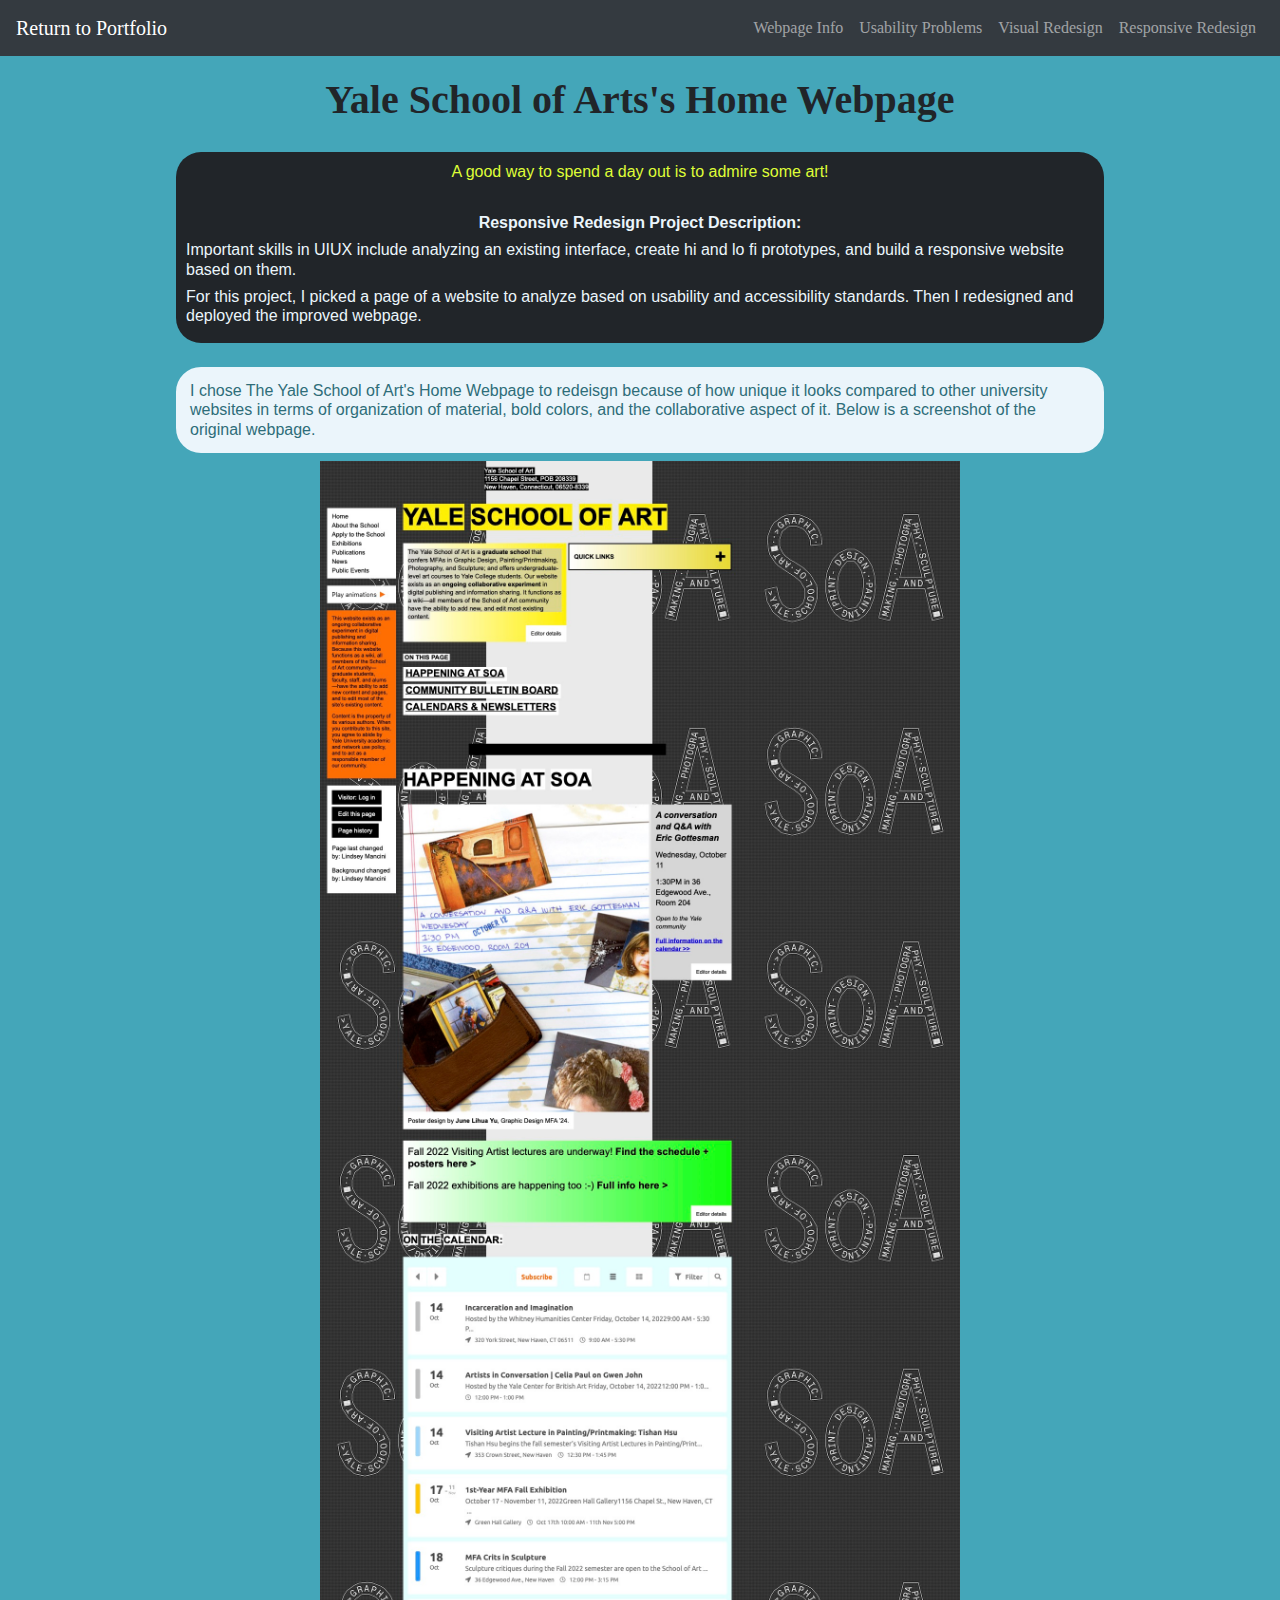
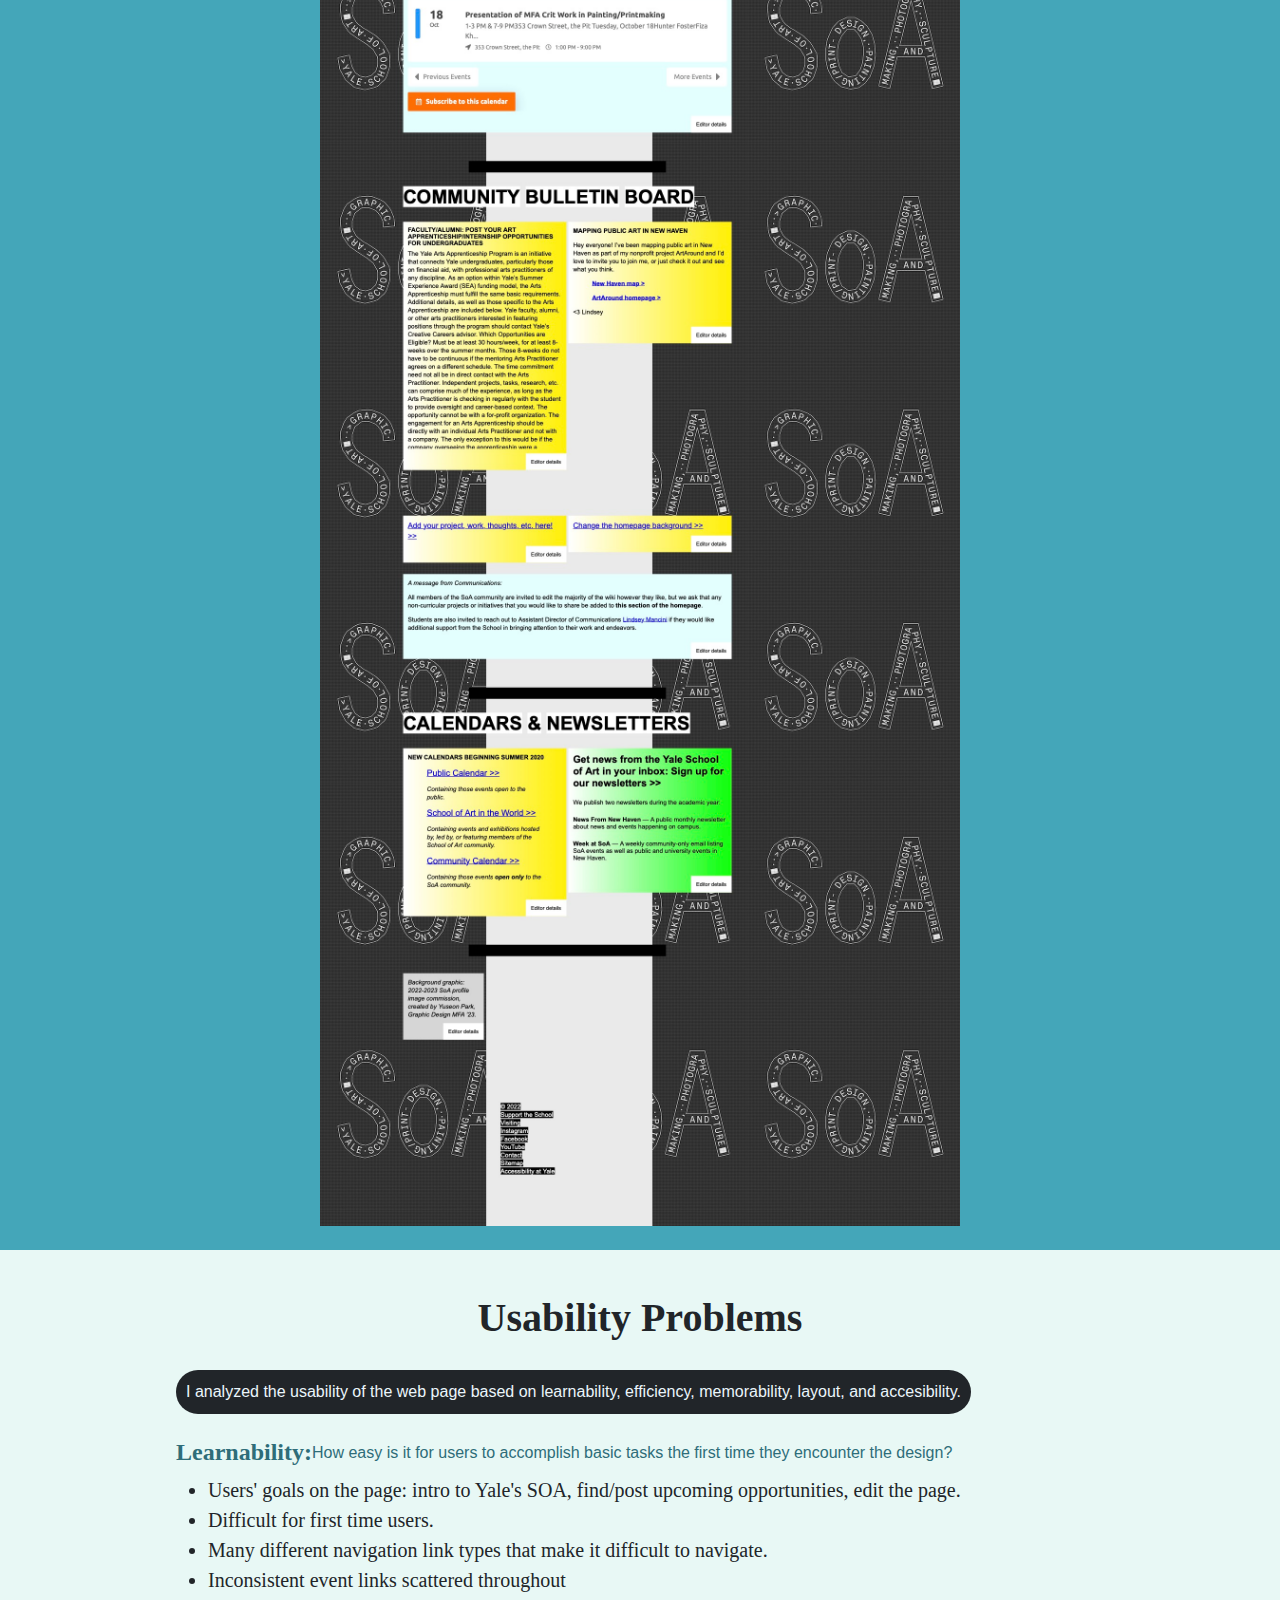
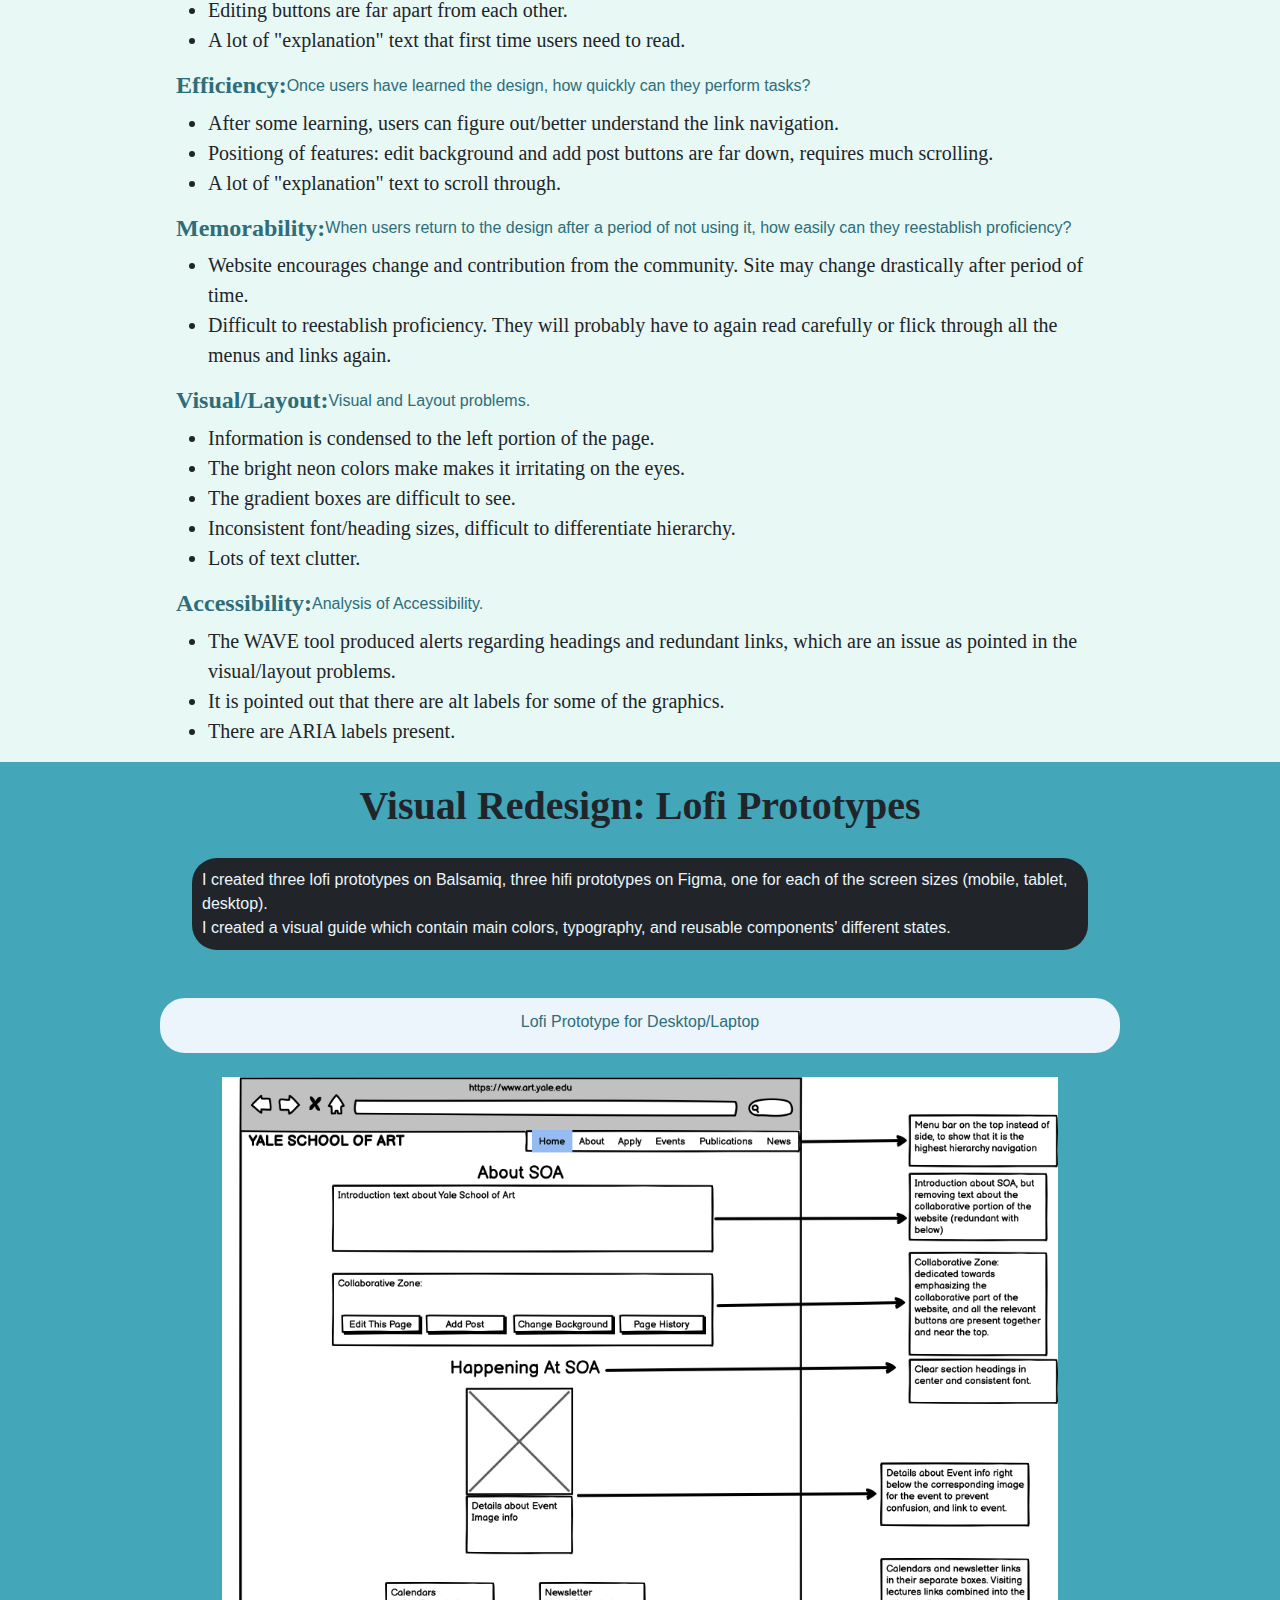
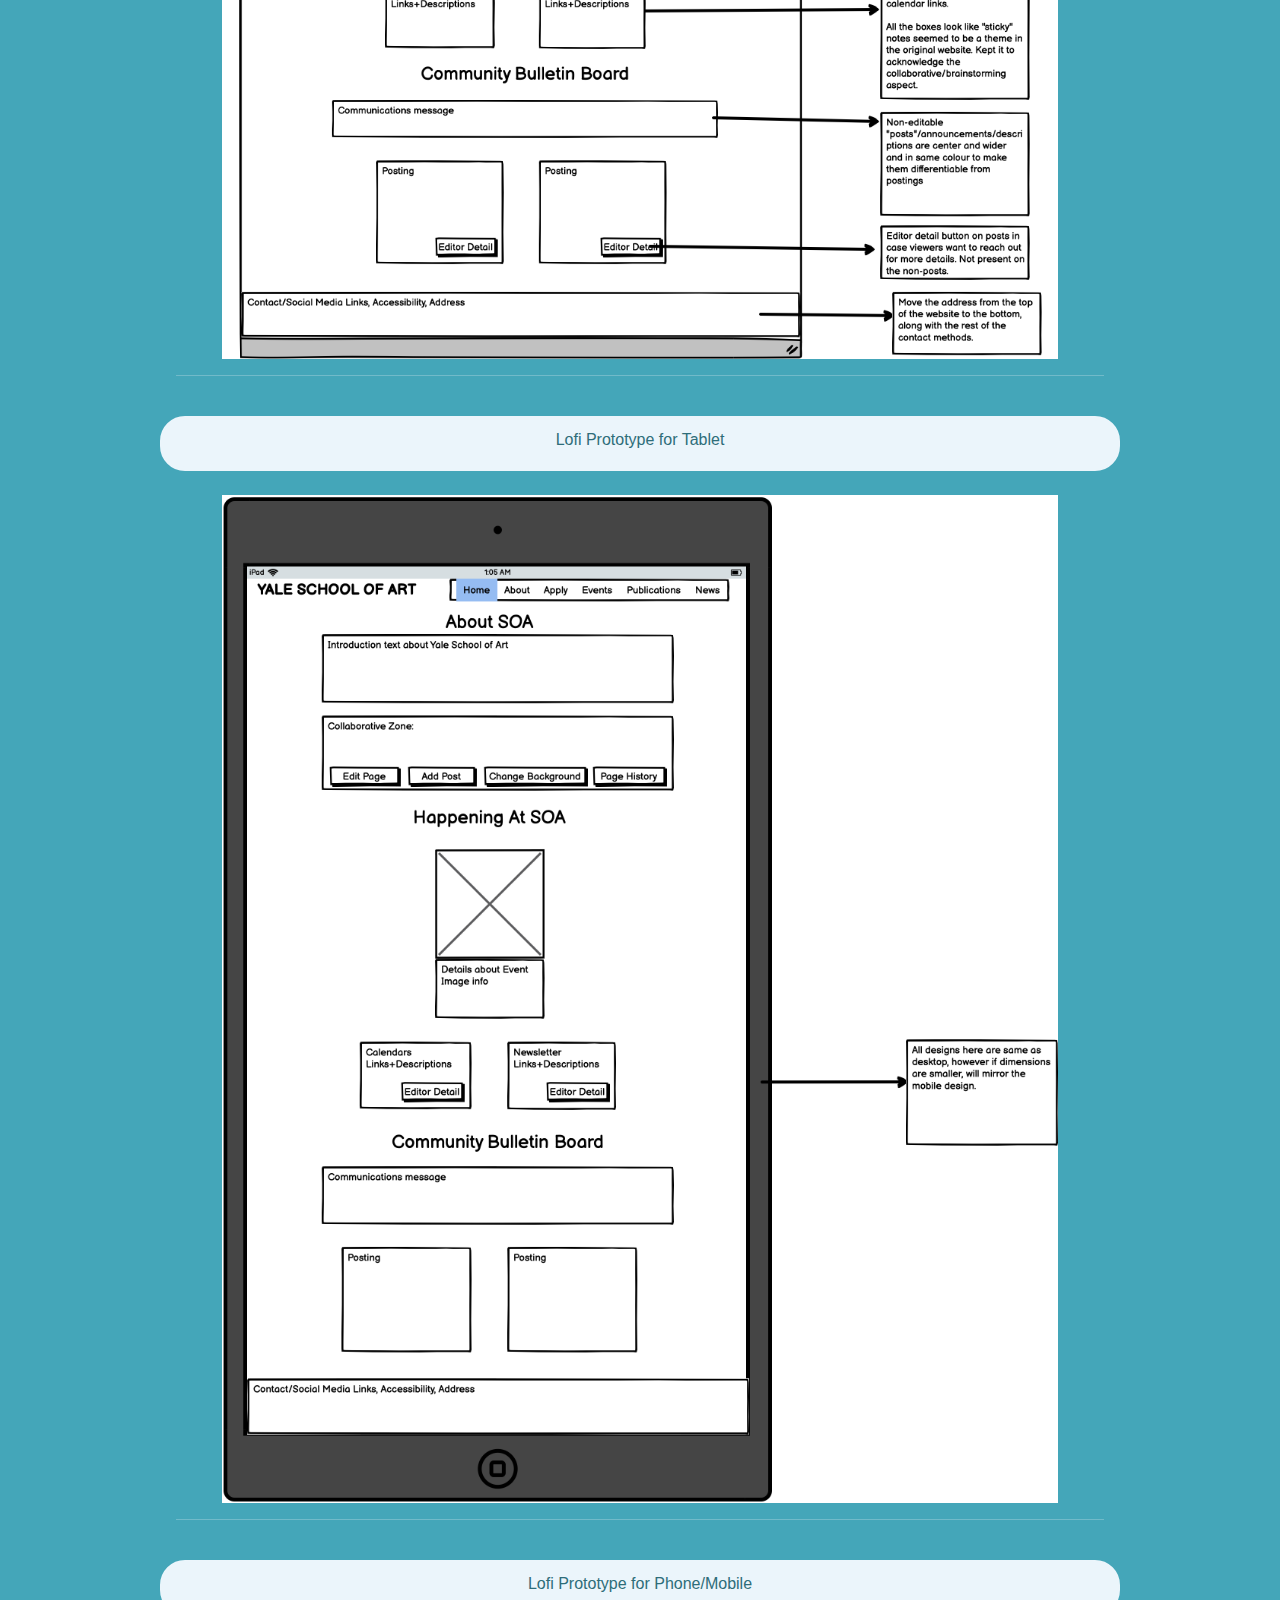
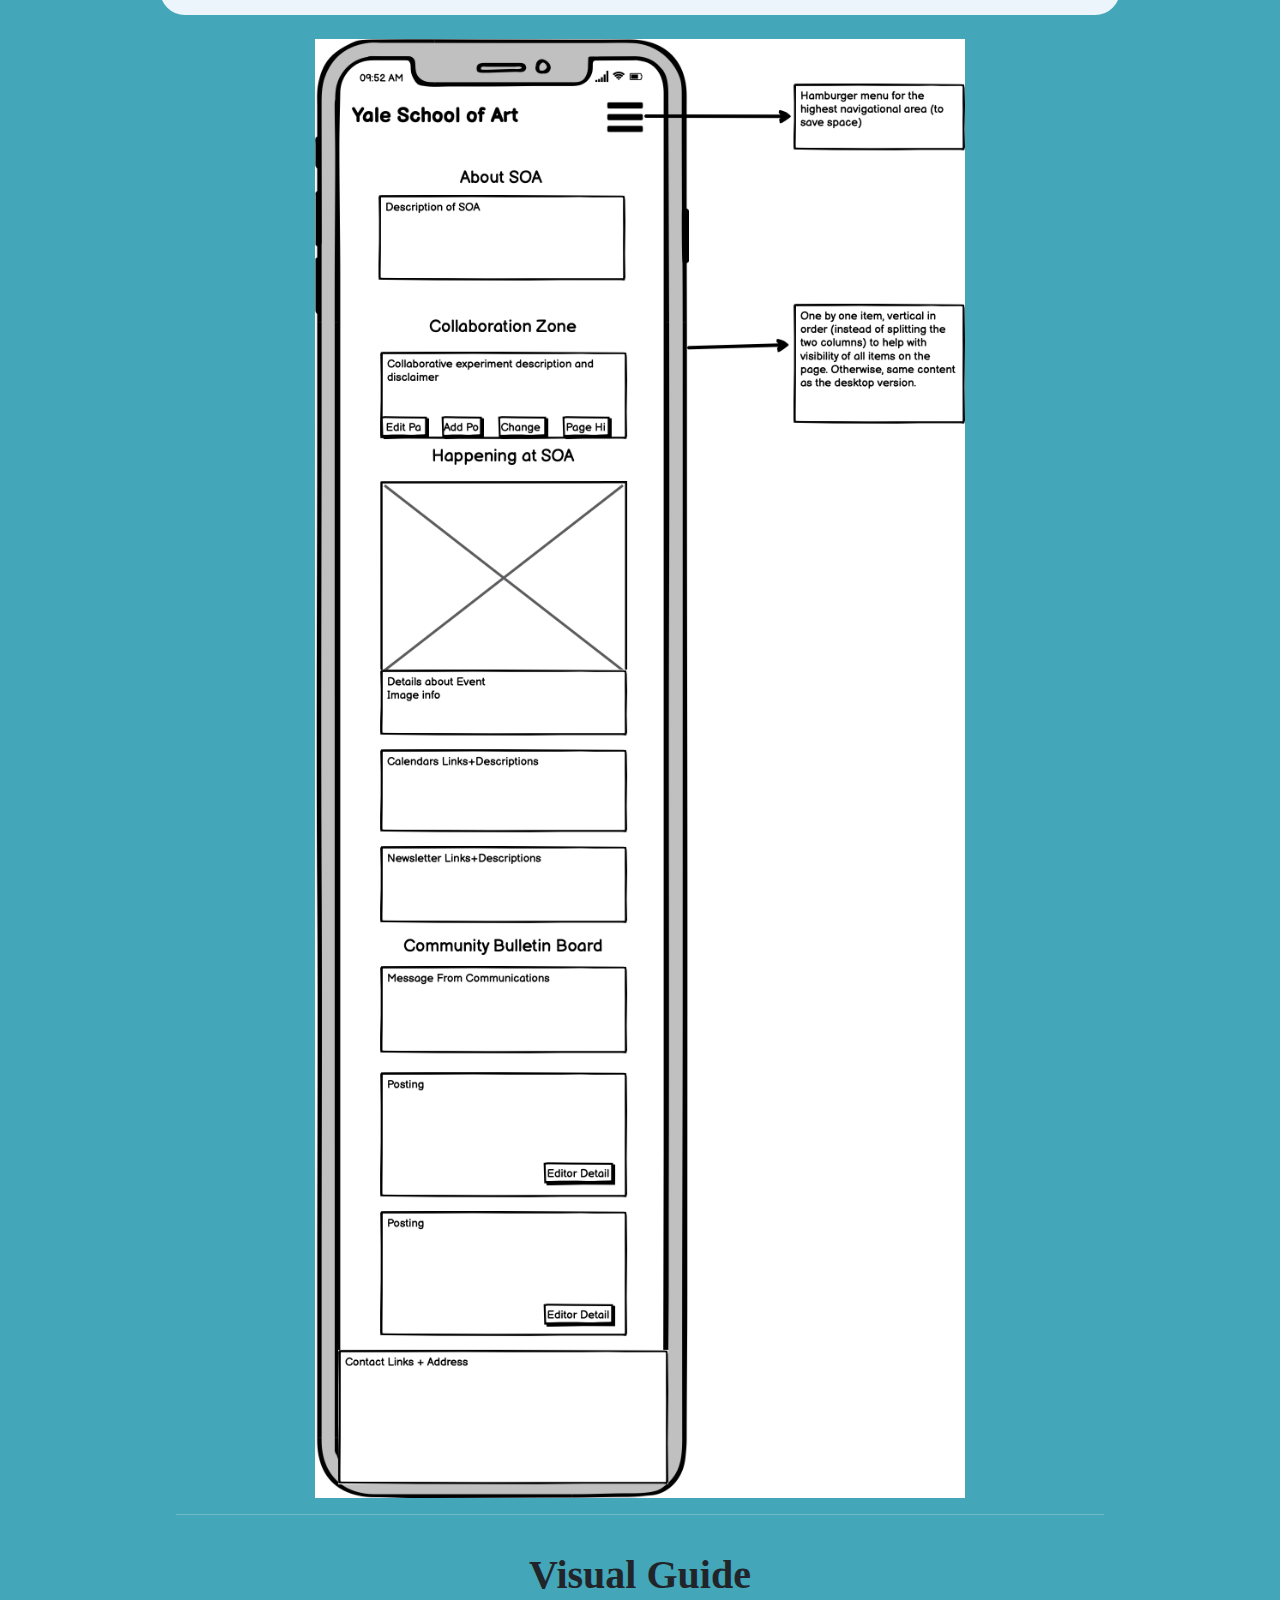
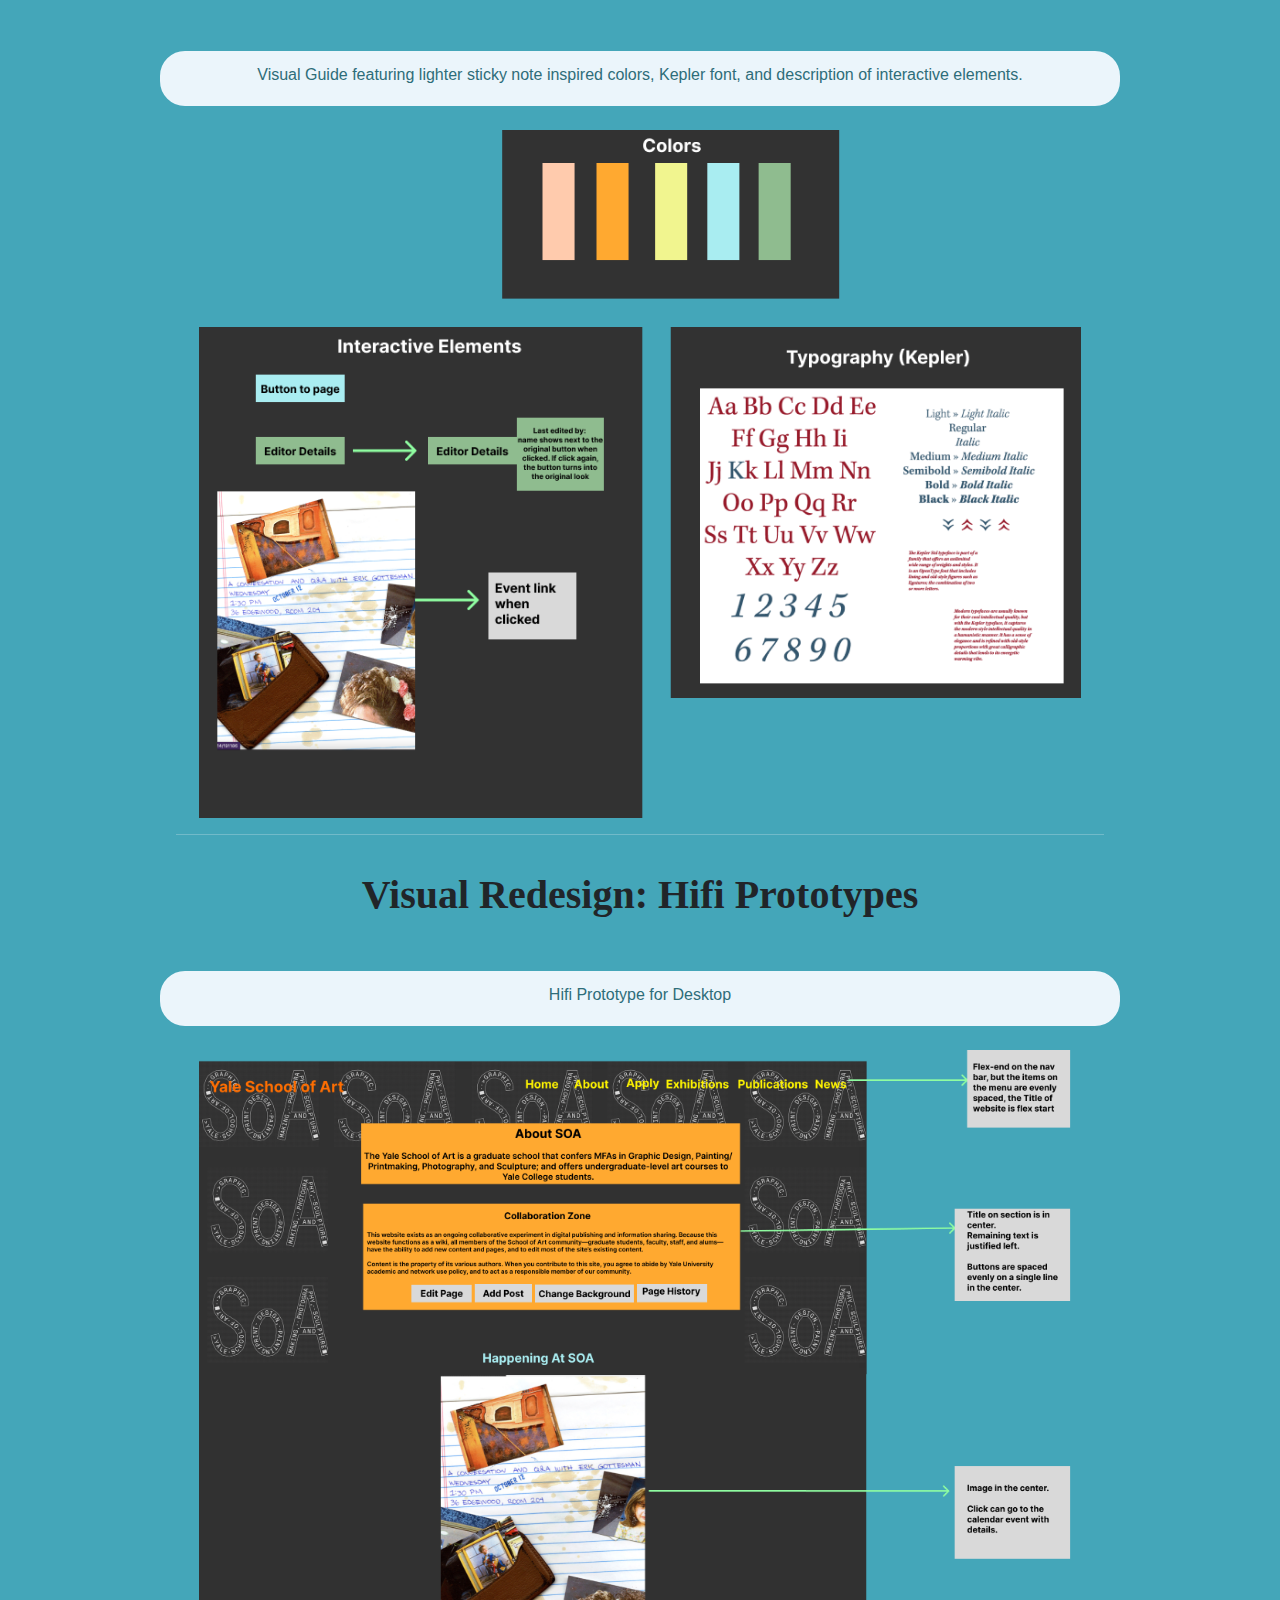
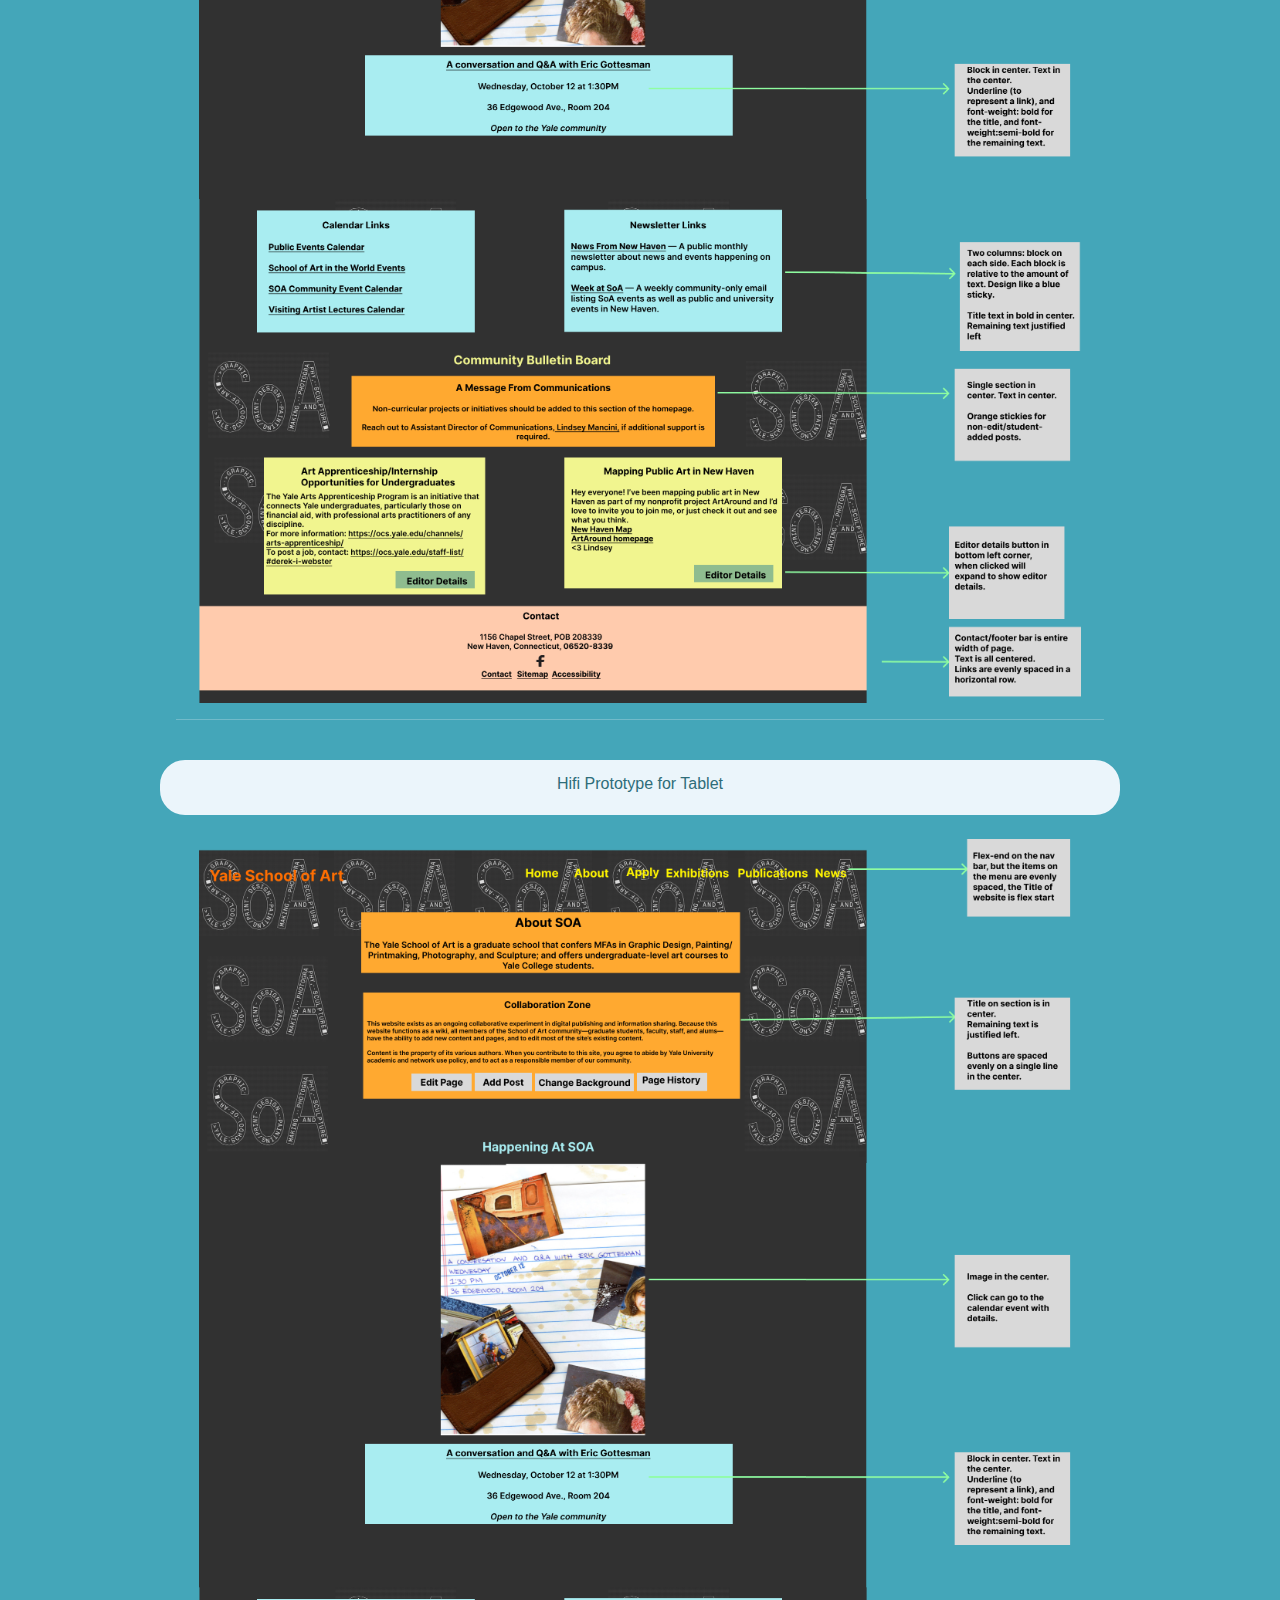
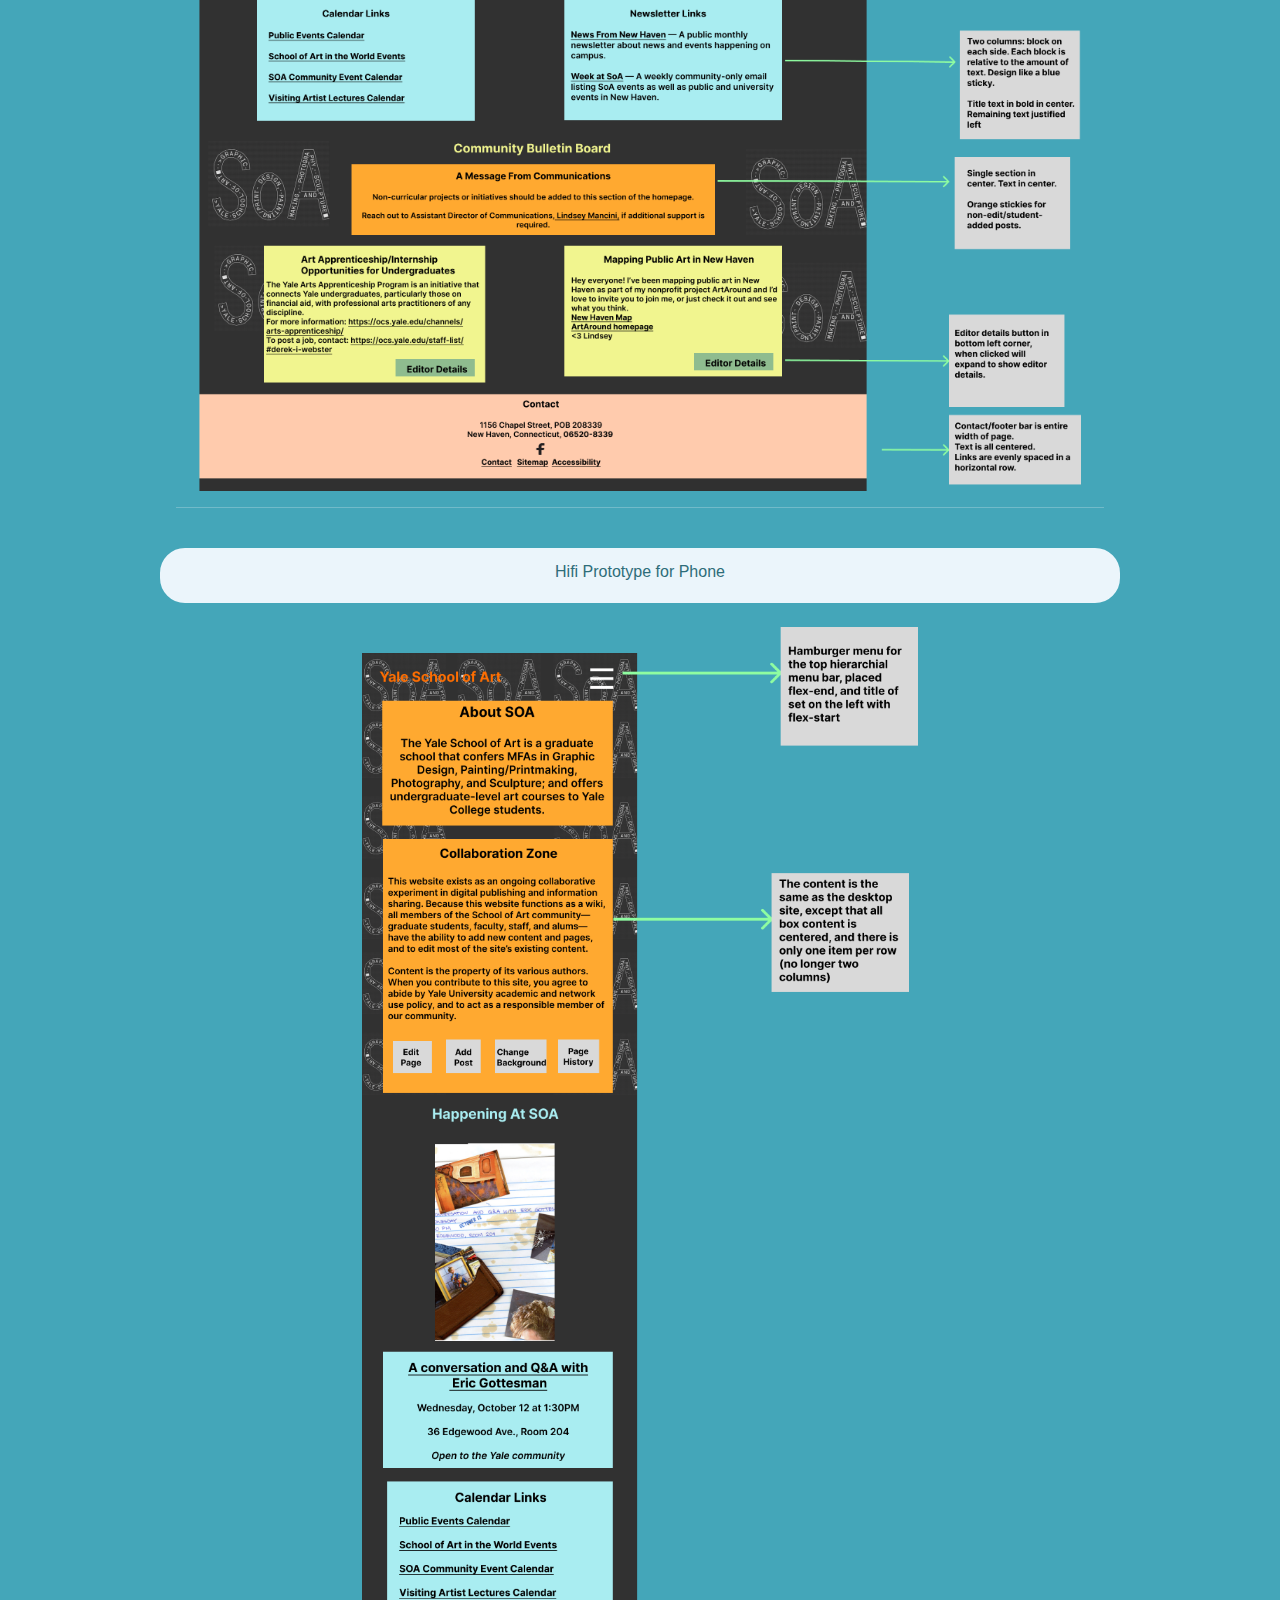
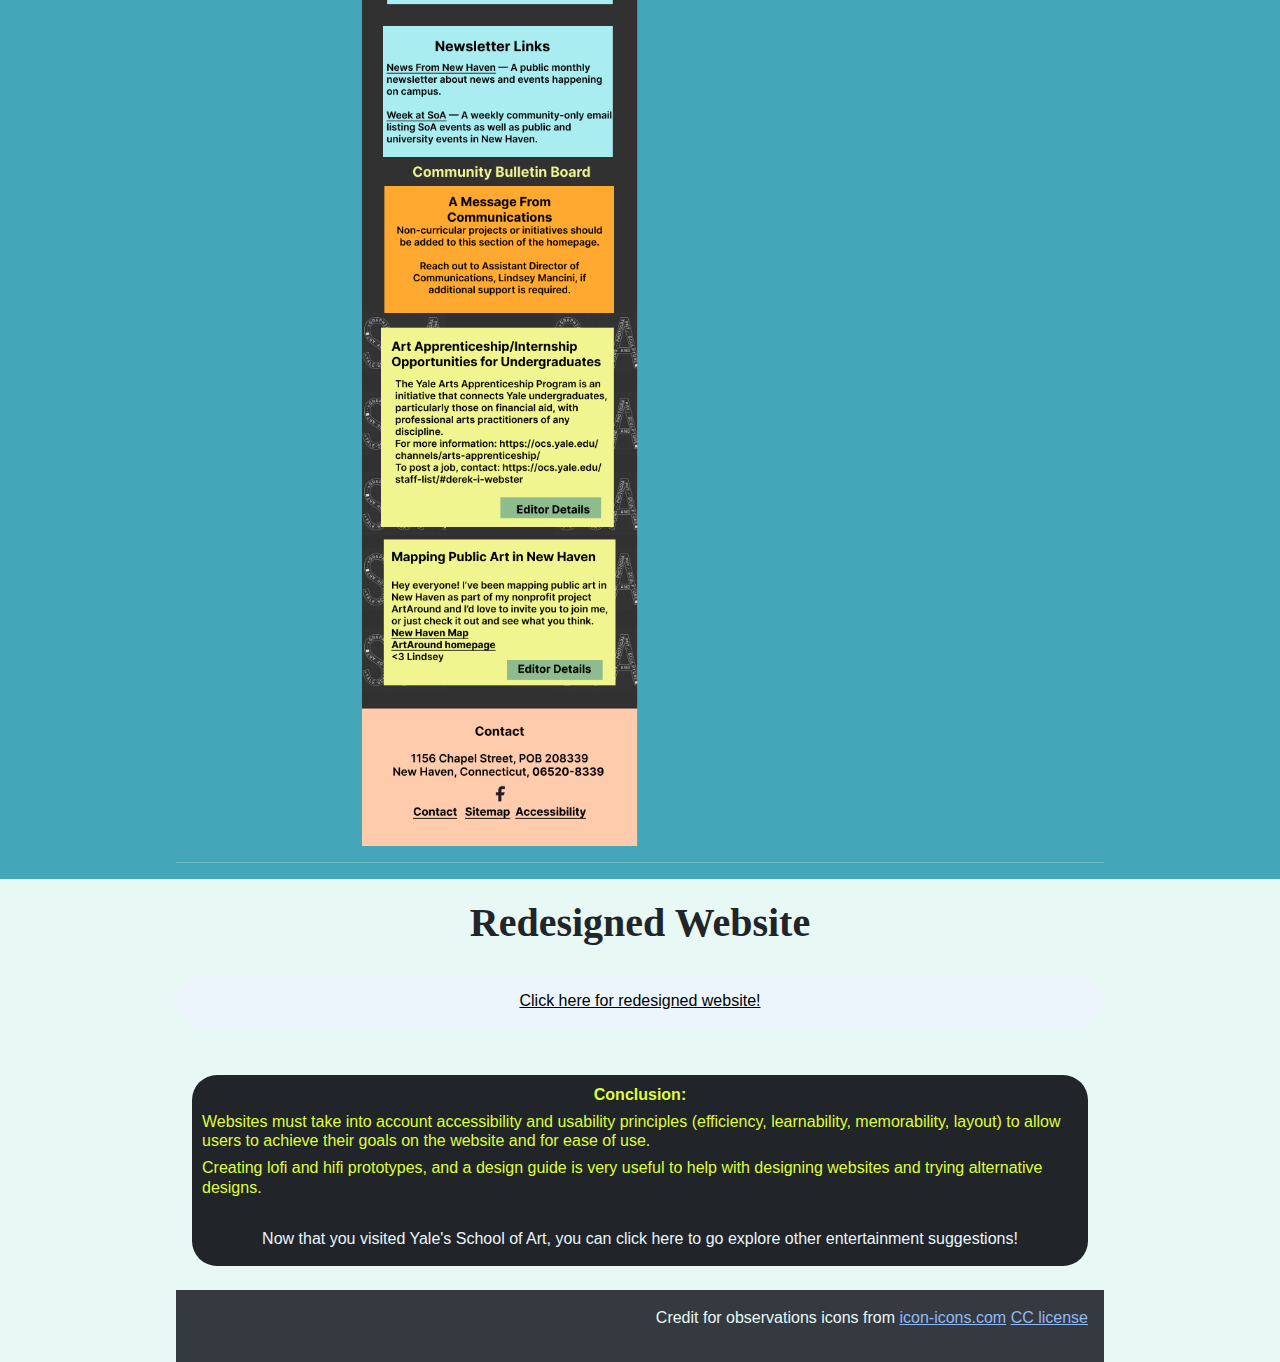
==== index.html @ bef4d62e "Add files via upload" ====
<!DOCTYPE html>
<!-- saved from url=(0034)https://sleepcoacher.cs.brown.edu/, code adapted from Jeff's bootstrap tutorial-->
<html lang="en"><head><meta http-equiv="Content-Type" content="text/html; charset=UTF-8">

<meta name="viewport" content="width=device-width, initial-scale=1">
<link rel="stylesheet" href="./redesign_files/bootstrap.min.css">
<link rel="stylesheet" href="./redesign_files/style.css">
<title>Responsive Redesign</title>
</head>
<body>

<nav class="navbar navbar-expand-sm navbar-dark bg-dark">
	<div class="container-fluid">
		<a class="navbar-brand" href="#">Return to Portfolio</a>
		<div class="collapse navbar-collapse">
			<ul class="navbar-nav ml-auto">
				<li class="nav-item"><a class="nav-link" href="#webpage_info">Webpage Info</a></li>
				<li class="nav-item"><a class="nav-link" href="#usability_problems">Usability Problems</a></li>
				<li class="nav-item"><a class="nav-link" href="#visual_redesign">Visual Redesign</a></li>
				<li class="nav-item"><a class="nav-link" href="#responsive_redesign">Responsive Redesign</a></li>
			</ul>
		</div>
	</div>
</nav>

<div id="webpage_info" class="d-flex flex-column justify-content-center align-items-center">
	<h1 class="text main_title">Yale School of Arts's Home Webpage</h1>
	<div class="container-fluid">
		<div class="container">
			<div class="d-flex lead article-entry">
				<div class="rcorners_project_desc">
				<h5 style="color:#dffd37;text-align:center;"> A good way to spend a day out is to admire some art!</h5>
				<br style="line-height: 10px;">
				<h5 style="color:#EBF5FB;text-align:center;"><strong>Responsive Redesign Project Description:</strong> </h5>
				<h5 style="color:#EBF5FB;"> Important skills in UIUX include analyzing an existing interface, create hi and lo fi prototypes, and build a responsive website based on them.  </h5>
				<h5 style="color:#EBF5FB;"> For this project, I picked a page of a website to analyze based on usability and accessibility standards. Then I redesigned and deployed the improved webpage.</h5>
			</div>
		</div>
	</div>
	<br>
		<div class="container">
			<div class="d-flex lead article-entry">
				<h5 class="rcorners_image_desc">
					I chose The Yale School of Art's Home Webpage to redeisgn because of how unique it looks compared to other
					university websites in terms of organization of material, bold colors, and the collaborative 
					aspect of it. Below is a screenshot of the original webpage. </h5>
			</div>
		</div>
	</div>	
	<img alt="Screenshot of the Yale School of Arts's Home Webpage" src="./redesign_files/yaleSOAscreenshot.jpg" style="width: 50%; height: 50%;">
</div>
<br/>


<div id="usability_problems" class="container-fluid bg-section">
	<br/>
	<div class="d-flex flex-column justify-content-center align-items-center">
		<h1 class="text main_title">Usability Problems</h1>
	</div>
	<div class="container">
		<div class="d-flex lead article-entry">
			<div class="rcorners_project_desc">
				I analyzed the usability of the web page based on learnability, efficiency, memorability, layout, and accesibility. 
			</div>
		</div>
</div>	
<br>
	<div class="container">
		<div class="d-flex lead article-entry">
			<!--Icon from https://icon-icons.com/icon/vision-view-eye/153887 with CC license, attributed in footer of website-->
			<h4 class="section_title"> Learnability: </h4>
			<br/>
			<h5> How easy is it for users to accomplish basic tasks the first time they encounter the design?</h5>
		</div>
		<div class="d-flex lead article-entry">
			<ul type = "-">
				<li>Users' goals on the page: intro to 
					Yale's SOA, find/post upcoming opportunities, edit the page.
				</li>
				<li>Difficult for first time users.</li>
				<li>Many different navigation link types that make it difficult to navigate.
				</li>
				<li>Inconsistent event links scattered throughout</li>
				<li>Editing buttons are far apart from each other.
				</li>
				<li> A lot of "explanation" text that first time users need to read.</li>
			</ul>	
		</div>

		<div class="d-flex lead article-entry">
			<!--Icon from https://icon-icons.com/icon/vision-view-eye/153887 with CC license, attributed in footer of website-->
			<h4 class="section_title"> Efficiency: </h4>
			<br/>
			<h5> Once users have learned the design, how quickly can they perform tasks?</h5>
		</div>
		<div class="d-flex lead article-entry">
			<ul type = "-">
				<li> After some learning, users can figure out/better understand the link navigation.</li>
				<li> Positiong of features: edit background and add post buttons 
					are far down, requires much scrolling. 
				</li>
				<li> A lot of "explanation" text to scroll through. </li>
			</ul>	
		</div>

		<div class="d-flex lead article-entry">
			<!--Icon from https://icon-icons.com/icon/vision-view-eye/153887 with CC license, attributed in footer of website-->
			<h4 class="section_title"> Memorability: </h4>
			<br/>
			<h5> When users return to the design after a period of not using it, how easily can they reestablish proficiency?</h5>
		</div>
		<div class="d-flex lead article-entry">
			<ul type = "-">
				<li> Website encourages change and contribution from the community. 
					Site may change drastically after period of time. 
				</li>
				<li> Difficult to reestablish proficiency. 
					They will probably have to again read carefully or flick through all the menus and links again. 
				</li>
			</ul>	
		</div>

		<div class="d-flex lead article-entry">
			<!--Icon from https://icon-icons.com/icon/vision-view-eye/153887 with CC license, attributed in footer of website-->
			<h4 class="section_title"> Visual/Layout: </h4>
			<br/>
			<h5> Visual and Layout problems.</h5>
		</div>
		<div class="d-flex lead article-entry">
			<ul type = "-">
				<li> Information is condensed to the left portion of the page.</li>
				<li> The bright neon colors make makes it irritating on the eyes. </li>
				<li> The gradient boxes are difficult to see. </li>
				<li> Inconsistent font/heading sizes, difficult to differentiate hierarchy.</li>
				<li> Lots of text clutter.</li>
			</ul>	
		</div>

		<div class="d-flex lead article-entry">
			<!--Icon from https://icon-icons.com/icon/vision-view-eye/153887 with CC license, attributed in footer of website-->
			<h4 class="section_title"> Accessibility: </h4>
			<br/>
			<h5> Analysis of Accessibility.</h5>
		</div>
		<div class="d-flex lead article-entry">
			<ul type = "-">
				<li> The WAVE tool produced alerts regarding headings and redundant links, which are an issue as pointed in the visual/layout 
					problems. 
				</li>
				<li> It is pointed out that there are alt labels for some of the graphics. </li>
				<li> There are ARIA labels present.</li>
			</ul>	
		</div>

	</div>

</div>

<div id="visual_redesign" class="container-fluid">
	<div class="container text-light text-center">
		<h1 class="text main_title">Visual Redesign: Lofi Prototypes</h1>
		<div class="container">
			<div class="d-flex lead article-entry">
				<div class="rcorners_project_desc" style="text-align:left;">
					I created three lofi prototypes on Balsamiq, three hifi prototypes on Figma, one for each of the screen sizes (mobile, tablet, desktop).  
					<br>
					I created a visual guide which contain main colors, typography, and reusable components’ different states. 
				</div>
			</div>
	</div>	
	<br>
		<div class="row pt-4 text-left">
			<div class="col-sm-12 rcorners_image_desc" style="text-align:center;">
				<h5>Lofi Prototype for Desktop/Laptop
				</h5>
			</div>
		</div>
		<br>
		<img src="./redesign_files/desktop_lofi.png" alt="Empathy map for persona2" style="width: 90%; height: 90%">
		<br/>
		<hr>

		<div class="row pt-4 text-left">
			<div class="col-sm-12 rcorners_image_desc" style="text-align:center;">
				<h5>Lofi Prototype for Tablet
				</h5>
			</div>
		</div>
		<br>
		<img src="./redesign_files/tablet_lofi.png" alt="Empathy map for persona2" style="width: 90%; height: 90%">
		<br/>
		<hr>

		<div class="row pt-4 text-left">
			<div class="col-sm-12 rcorners_image_desc" style="text-align:center;">
				<h5>Lofi Prototype for Phone/Mobile
				</h5>
			</div>
		</div>
		<br>
		<img src="./redesign_files/phone_lofi.png" alt="Empathy map for persona2" style="width: 70%; height: 70%">
		<br/>
		<hr>
		<h1 class="text main_title">Visual Guide</h1>
		<div class="row pt-4 text-left">
			<div class="col-sm-12 rcorners_image_desc" style="text-align:center;">
				<h5>Visual Guide featuring lighter sticky note inspired colors, Kepler font, and description of interactive elements.</h6>
				<!-- Image credit for the Kepler font https://www.google.com/search?q=kepler+font&source=lnms&tbm=isch&sa=X&ved=2ahUKEwi3ifWe1-r6AhXRFlkFHUpKCy8Q_AUoAXoECAIQAw&biw=1418&bih=726&dpr=2#imgrc=dh65E9ef9FPtwM-->
			</div>
		</div>
		<br>
		<img src="./redesign_files/visual_guide.png" alt="Empathy map for persona2" style="width: 95%; height: 95%">
		<br/>
		<hr>
		<h1 class="text main_title">Visual Redesign: Hifi Prototypes</h1>
		<div class="row pt-4 text-left">
			<div class="col-sm-12 rcorners_image_desc" style="text-align:center;">
				<h5>Hifi Prototype for Desktop
				</h5>
			</div>
		</div>
		<br>
		<img src="./redesign_files/Laptop_hifi.png" alt="Laptop hifi" style="width: 95%; height: 95%">
		<br/>
		<hr>

		<div class="row pt-4 text-left">
			<div class="col-sm-12 rcorners_image_desc" style="text-align:center;">
				<h5>Hifi Prototype for Tablet
				</h5>
			</div>
			
		</div>
		<br>
		<img  src="./redesign_files/tablet_hifi.png" alt="tablet hifi" style="width: 95%; height: 95%">
		<br/>
		<hr>

		<div class="row pt-4 text-left">
			<div class="col-sm-12 rcorners_image_desc" style="text-align:center;">
				<h5>Hifi Prototype for Phone
				</h5>
			</div>
		</div>
		<br>
		<img src="./redesign_files/phone.png" alt="Phone hifi" style="width: 60%; height: 60%">
		<br/>
		<hr>
	</div>
</div>

<div id="responsive_redesign" class="container-fluid bg-section text-center">
	<div class="container">
		<h1 class="text main_title">Redesigned Website</h1>
		<div class="col-sm-12 rcorners_image_desc" style="text-align:center;">
			<a href="https://happybunny888.github.io/soa_redesign_website/index.html" style="color:black">Click here for redesigned website!</a>
		</div>
		<div class="container text-light text-center">
			<div class="row pt-4 text-center">
				<div class="row pt-4 text-left">
					
				</div>
			</div>
	</div>
	<div class="container">
		<div class="d-flex lead article-entry">
			<div class="rcorners_project_desc">
			<h5 style="color:#dffd37;text-align:center;"><strong>Conclusion:</strong> </h5>
			<h5 style="color:#dffd37;text-align:left;"> Websites must take into account accessibility and usability principles (efficiency, learnability, memorability, layout) to allow users to achieve their goals on the website and for ease of use. 
			</h5>
			<h5 style="color:#dffd37;text-align:left;">Creating lofi and hifi prototypes, and a design guide is very useful to help with designing websites and trying alternative designs. 
			</h5>
			<br>
			<h5 style="color:#EBF5FB;"> Now that you visited Yale's School of Art, you can click here to go explore other entertainment suggestions!
			</h5>
		</div>
	</div>
	<br>
</div>


<footer class="bg-dark py-3">
	<div class="container footer_text text-right">
			Credit for observations icons from <a href="icon-icons.com"> icon-icons.com</a> <a href="https://creativecommons.org/licenses/by/3.0/us/"> CC license</a> </p>
	</div>
</footer>



</body></html>
---- redesign_files/style.css ----
/* indie-flower-regular - latin */
@font-face {
	font-family: "Indie Flower";
	font-style: normal;
	font-weight: 400;
	src: local("Indie Flower"), local("IndieFlower"), url("../fonts/indie-flower-v12-latin-regular.woff2") format("woff2"),
		/* Chrome 26+, Opera 23+, Firefox 39+ */ url("../fonts/indie-flower-v12-latin-regular.woff") format("woff"); /* Chrome 6+, Firefox 3.6+, IE 9+, Safari 5.1+ */
}


@font-face{ 
		font-family: "Playfair Display"; 
		font-size: 24px; 
		font-style: normal; 
		font-variant: normal; 
		font-weight: 700; 
		src: local("Playfair Display"), local("PlayfairDisplay"), url("../fonts/Playfair_Display/PlayfairDisplay-VariableFont_wght.ttf") format("ttf")
}


/* dekko-regular - latin */
@font-face {
	font-family: "Dekko";
	font-style: normal;
	font-weight: 400;
	src: local("Dekko"), url("../fonts/dekko-v7-latin-regular.woff2") format("woff2"),
		/* Chrome 26+, Opera 23+, Firefox 39+ */ url("../fonts/dekko-v7-latin-regular.woff") format("woff"); /* Chrome 6+, Firefox 3.6+, IE 9+, Safari 5.1+ */
}

body {
	font-family: "Playfair Display", normal;
	background-color: #44a6b9;
}

h1,
h2 {
	font-family: "Playfair Display", normal;
}
h3 {
	font-family: "Playfair Display", normal;
}
h4 {
	font-family: "Playfair Display", normal;
}

h4 {
	padding-top: 2rem;
}


h5 {
	font-family: Verdana, Geneva, Tahoma, sans-serif;
	font-size:medium;
	color: #2e6d79;
}
h6 {
	text-decoration: none;
	color: #2e6d79;
}

.btn:focus,
.btn:hover {
	filter: brightness(120%);
}

.btn-lg {
	background-color: #2e6d79;
	margin: 2rem 0;
}

.dream {
	background: url(../images/dream.jpg) center fixed;
	background-size: cover;
}

.top-pane {
	background: url(../images/sleep.jpg) center fixed;
	background-size: cover;
	height: calc(100vh - 56px);
}

.row { /* temporary, should be fixed in https://github.com/twbs/bootstrap/pull/31649/commits/1ee994700443fc65134de32a0be89ab1e49ad01e */
	--bs-gutter-x: 2rem;
}

.paper-link {
	text-decoration: none;
	color: #2e6d79;
}

.app-link {
	text-decoration: none;
	color: lightgray;
}

.container {
	max-width: 960px;
}

.article-entry {
	align-items: center;
}

.article-entry p {
	margin: 1rem 0;
}

.headshot {
	border: 0.2rem solid #FFFFFF;
	border-radius: 50%;
	width: 8rem;
	height: 8rem;
	object-fit: cover;
}


.footer_text {
	font-family:  Verdana, Geneva, Tahoma, sans-serif;
	color: #E8F8F5;
}

.rcorners_image_desc {
	border-radius: 25px;
	border: 4px solid #EBF5FB;
	padding: 10px;
	/*width: 80%;
	height: 150px;
	*/
	color:#2e6d79;
	background-color: #EBF5FB;
	/*margin-top: 20px;*/
	font-family: Verdana, Geneva, Tahoma, sans-serif;
	font-size:medium
	/*margin-left:20px;margin-right:30px;*/
  }

  .section_title {
	font-family: "Playfair Display", normal;
	font-weight:bold;
	font-size:larger;
	color: #2e6d79;
	padding: 0px;
  }

  .personas_title {
	font-family:'Times New Roman', Times, serif;
	color:lemonchiffon
	/*margin-left:20px;margin-right:30px;*/
  }

  .rounded-corners {
	border-radius: 40px;
  }
  .rcorners_project_desc {
	border-radius: 25px;
	border: 4px solid 212529;
	padding: 10px;
	/*width: 80%;
	height: 150px;
	*/
	color:#EBF5FB;
	background-color: #212529;
	/*margin-top: 20px;*/
	font-family: Verdana, Geneva, Tahoma, sans-serif;
	font-size:medium
	/*margin-left:20px;margin-right:30px;*/
  }

  .rcorners_personas {
	border-radius: 25px;
	border: 4px solid #73AD21;
	padding: 20px;
	color:dodgerblue;
	background-color: rgb(215, 212, 185);
	margin-top: 20px;
	font-family: Verdana, Geneva, Tahoma, sans-serif;
	font-size:medium
	}

.main_title {
	font-family:'Playfair Display', normal;
	font-weight: bold;
	color:#212529;
	padding: 20px;
}

  .storyboard_title {
	font-family:'Times New Roman', Times, serif;
	color:cornflowerblue
	/*margin-left:20px;margin-right:30px;*/
  }

  .storyboard_persona {
	font-family:Verdana, Geneva, Tahoma, sans-serif;
	color:black;
	font-size: 80%;
  }

  .bg-section {
    background-color: #E8F8F5!important;
}
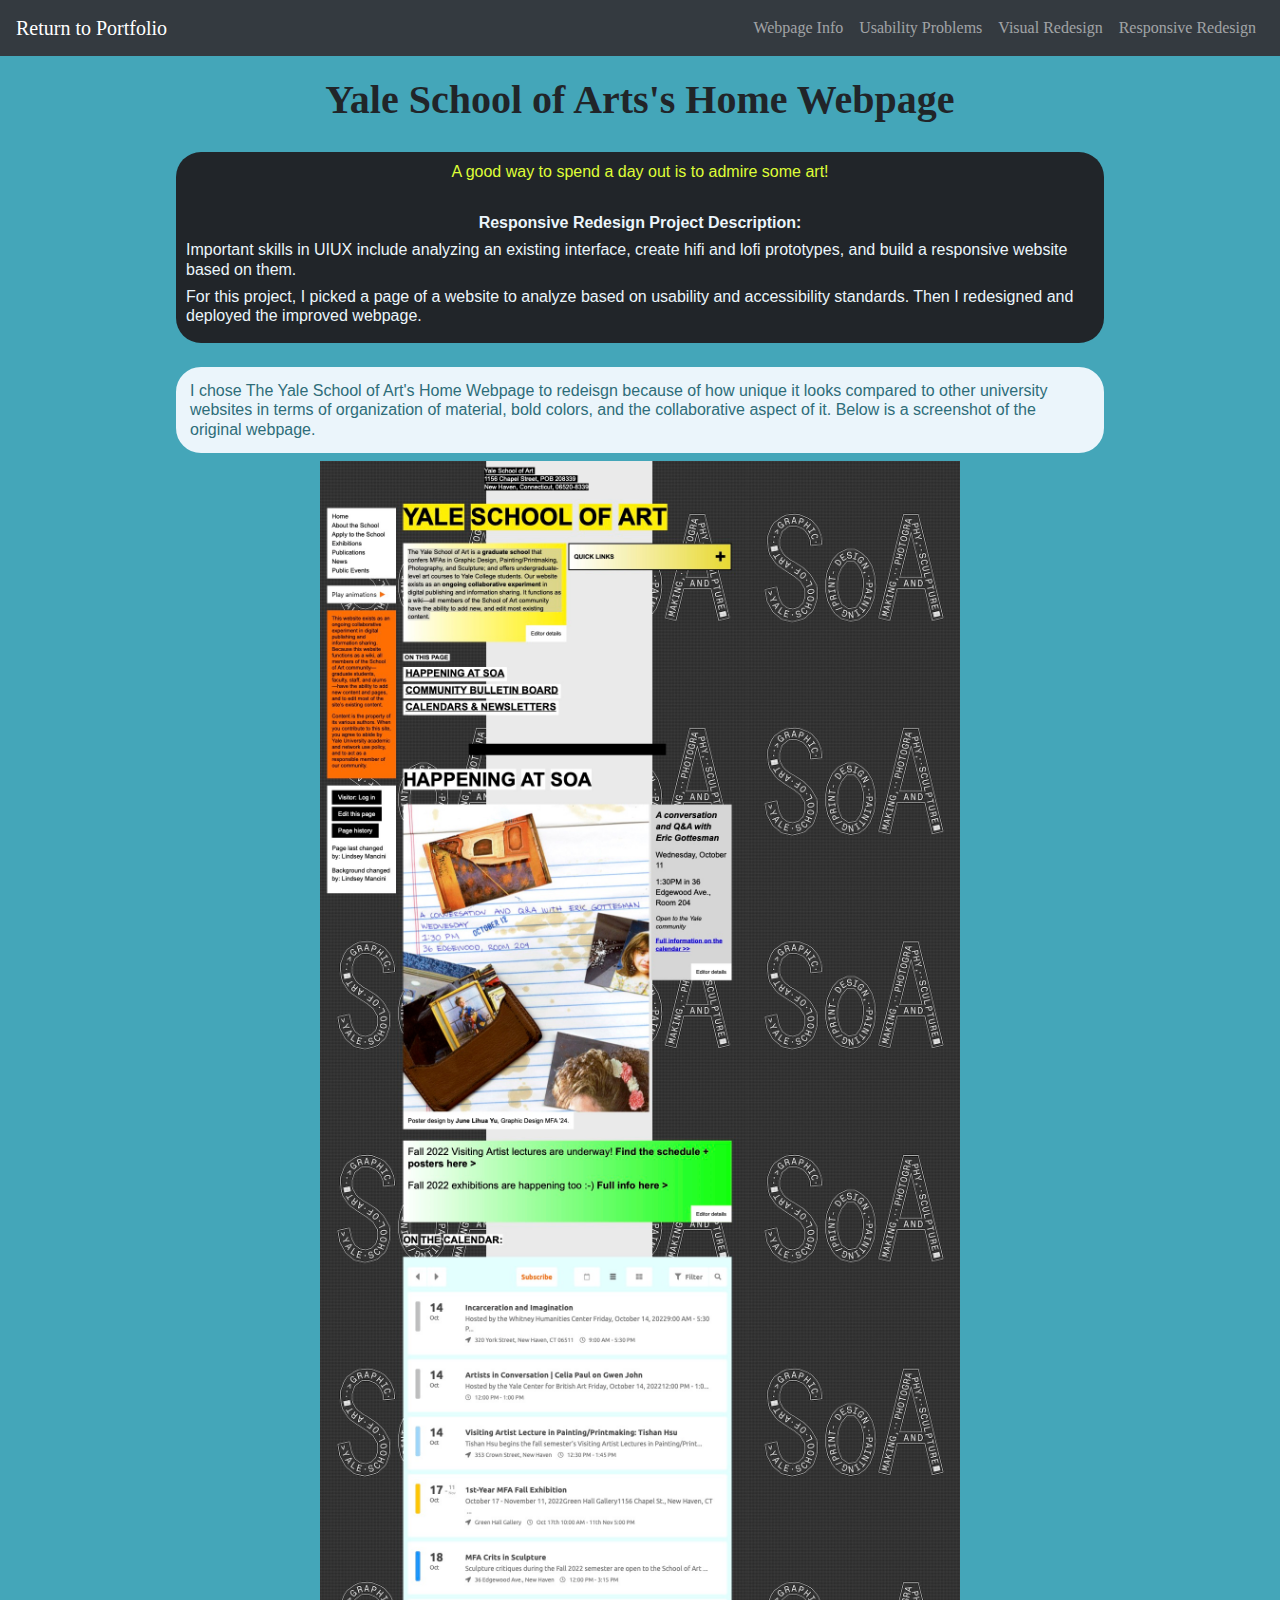
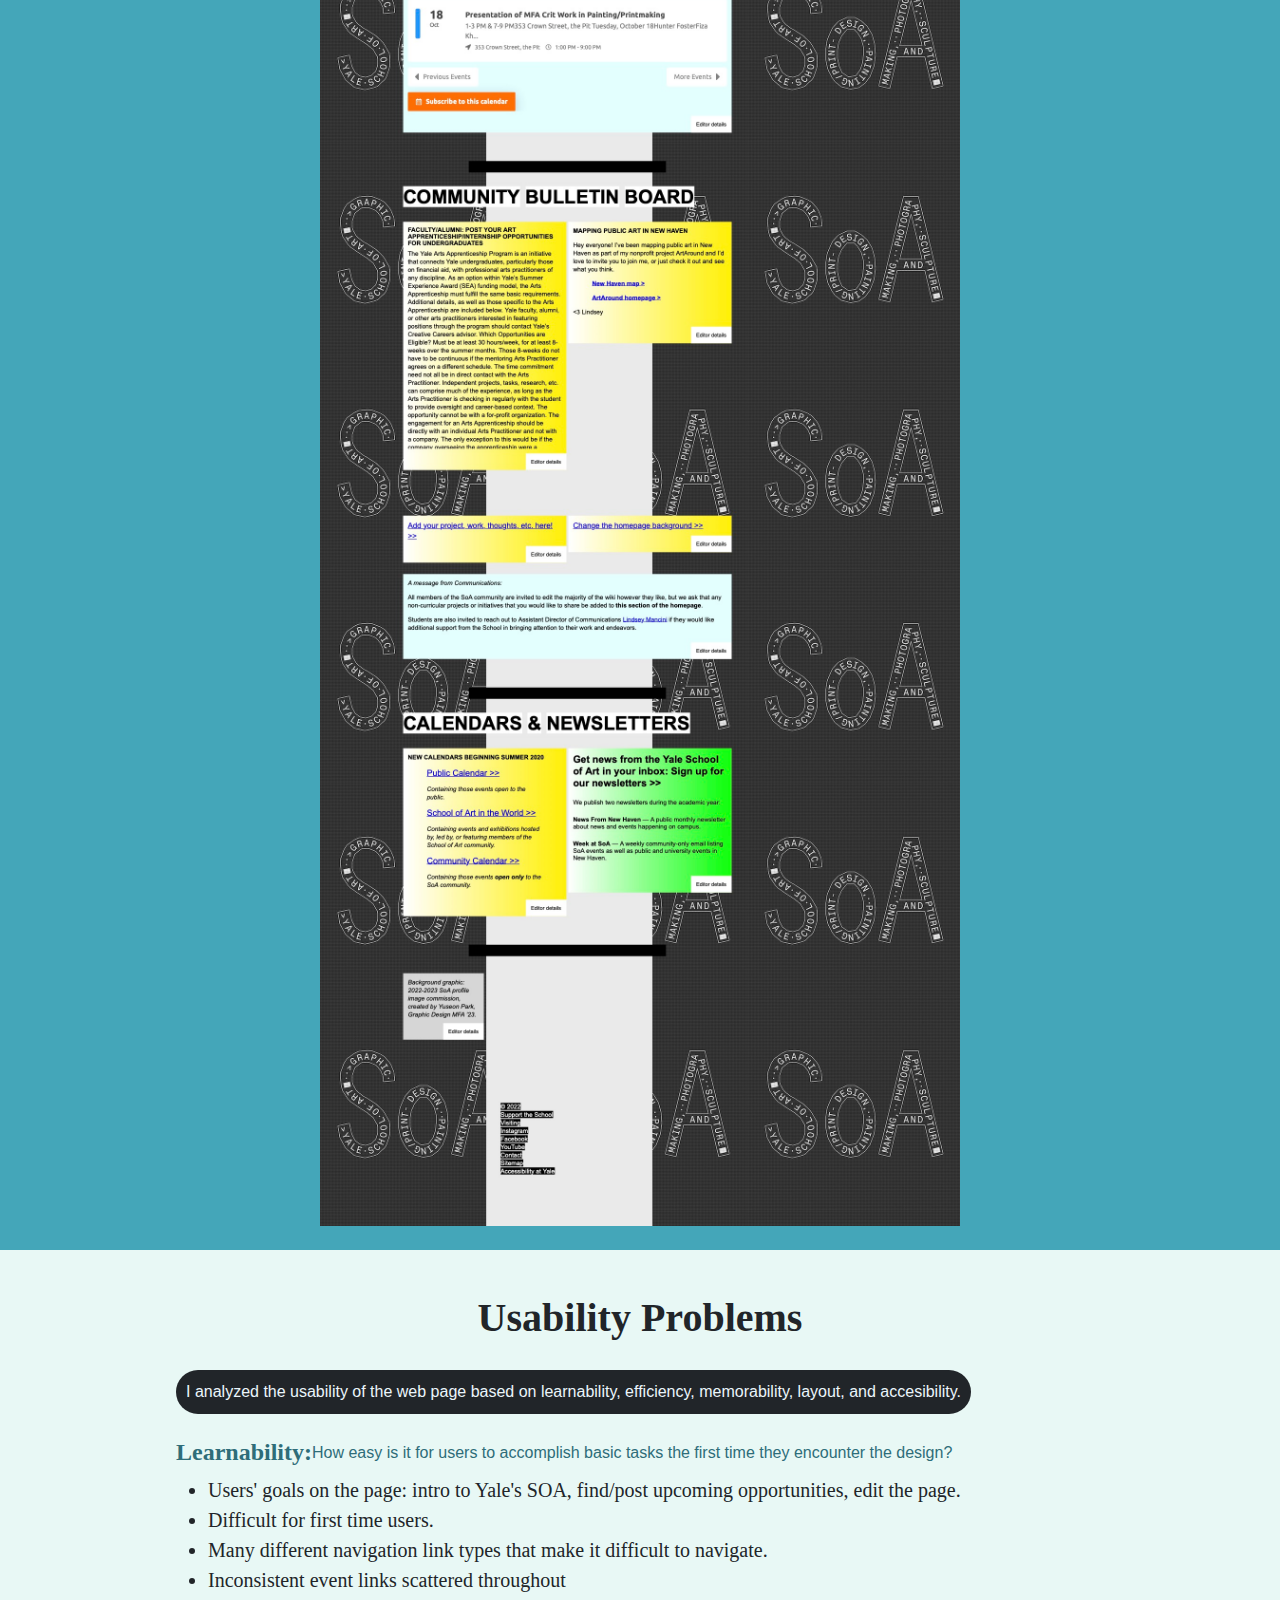
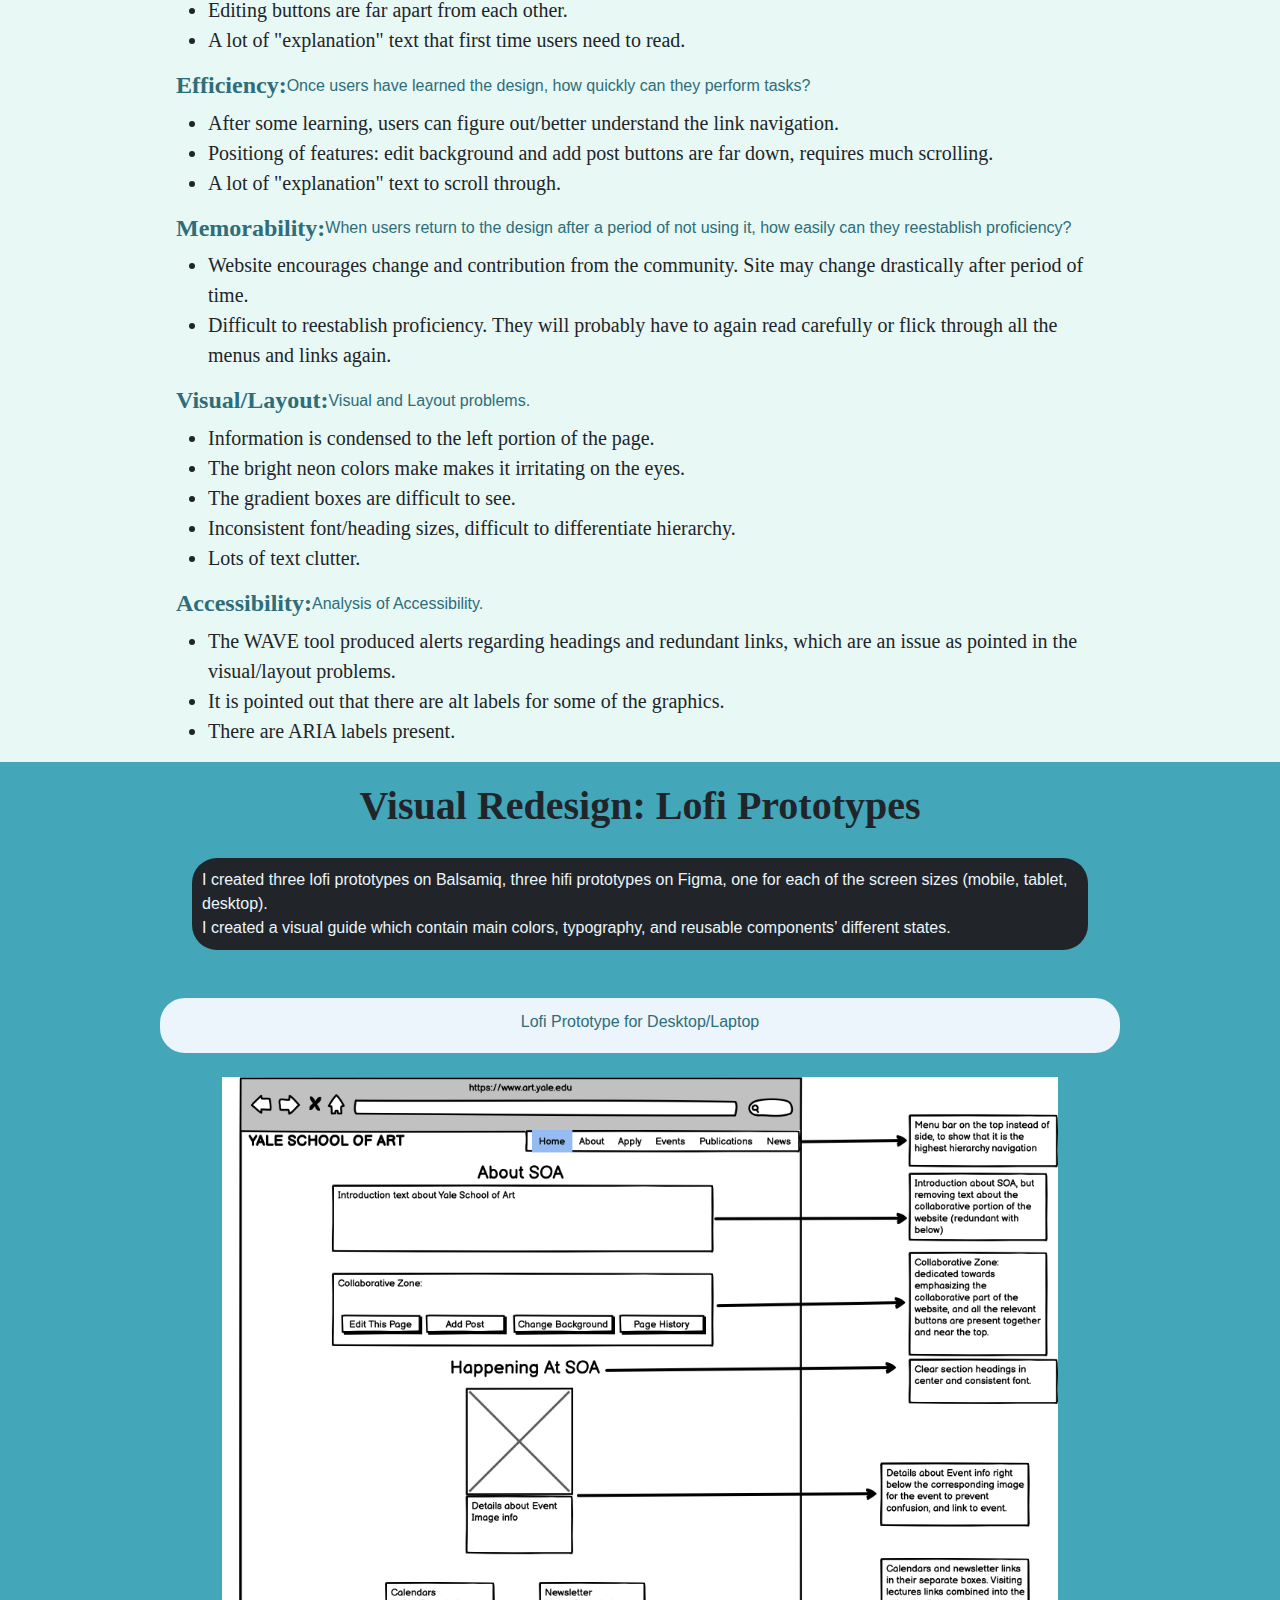
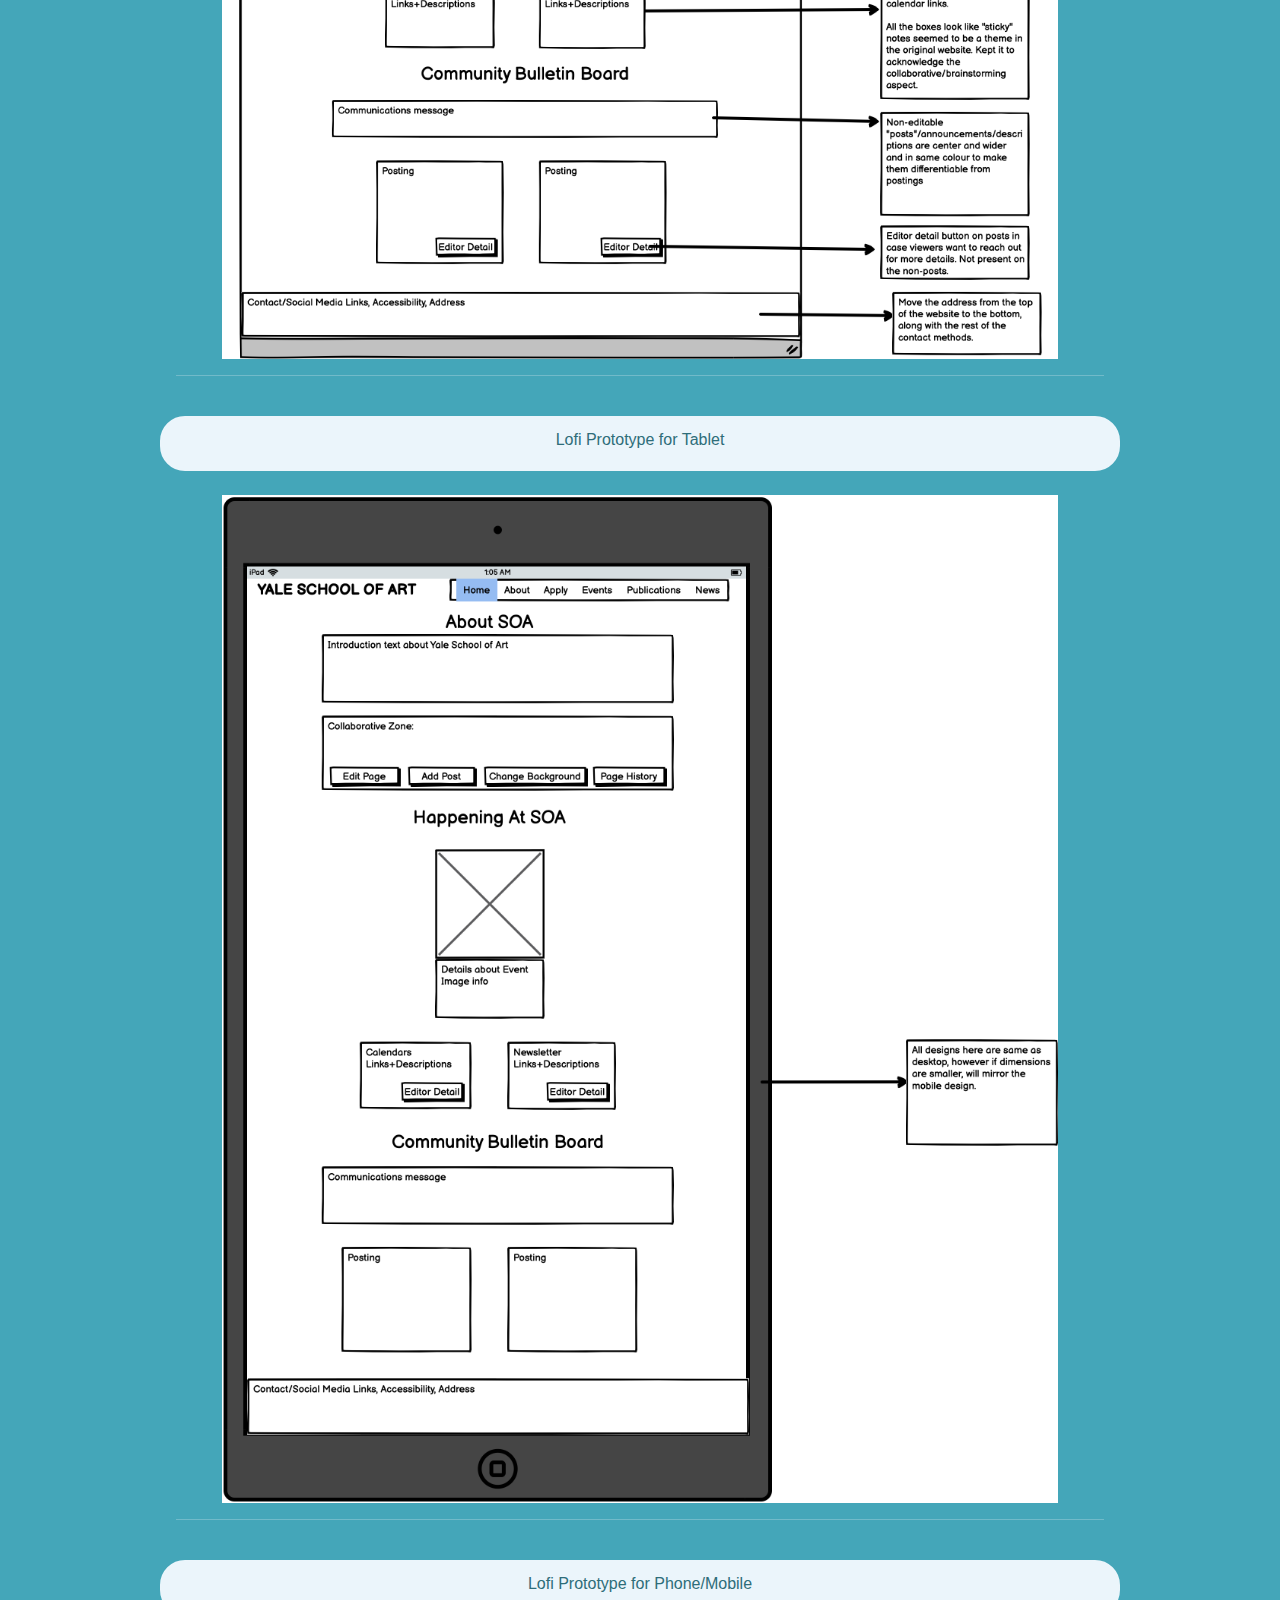
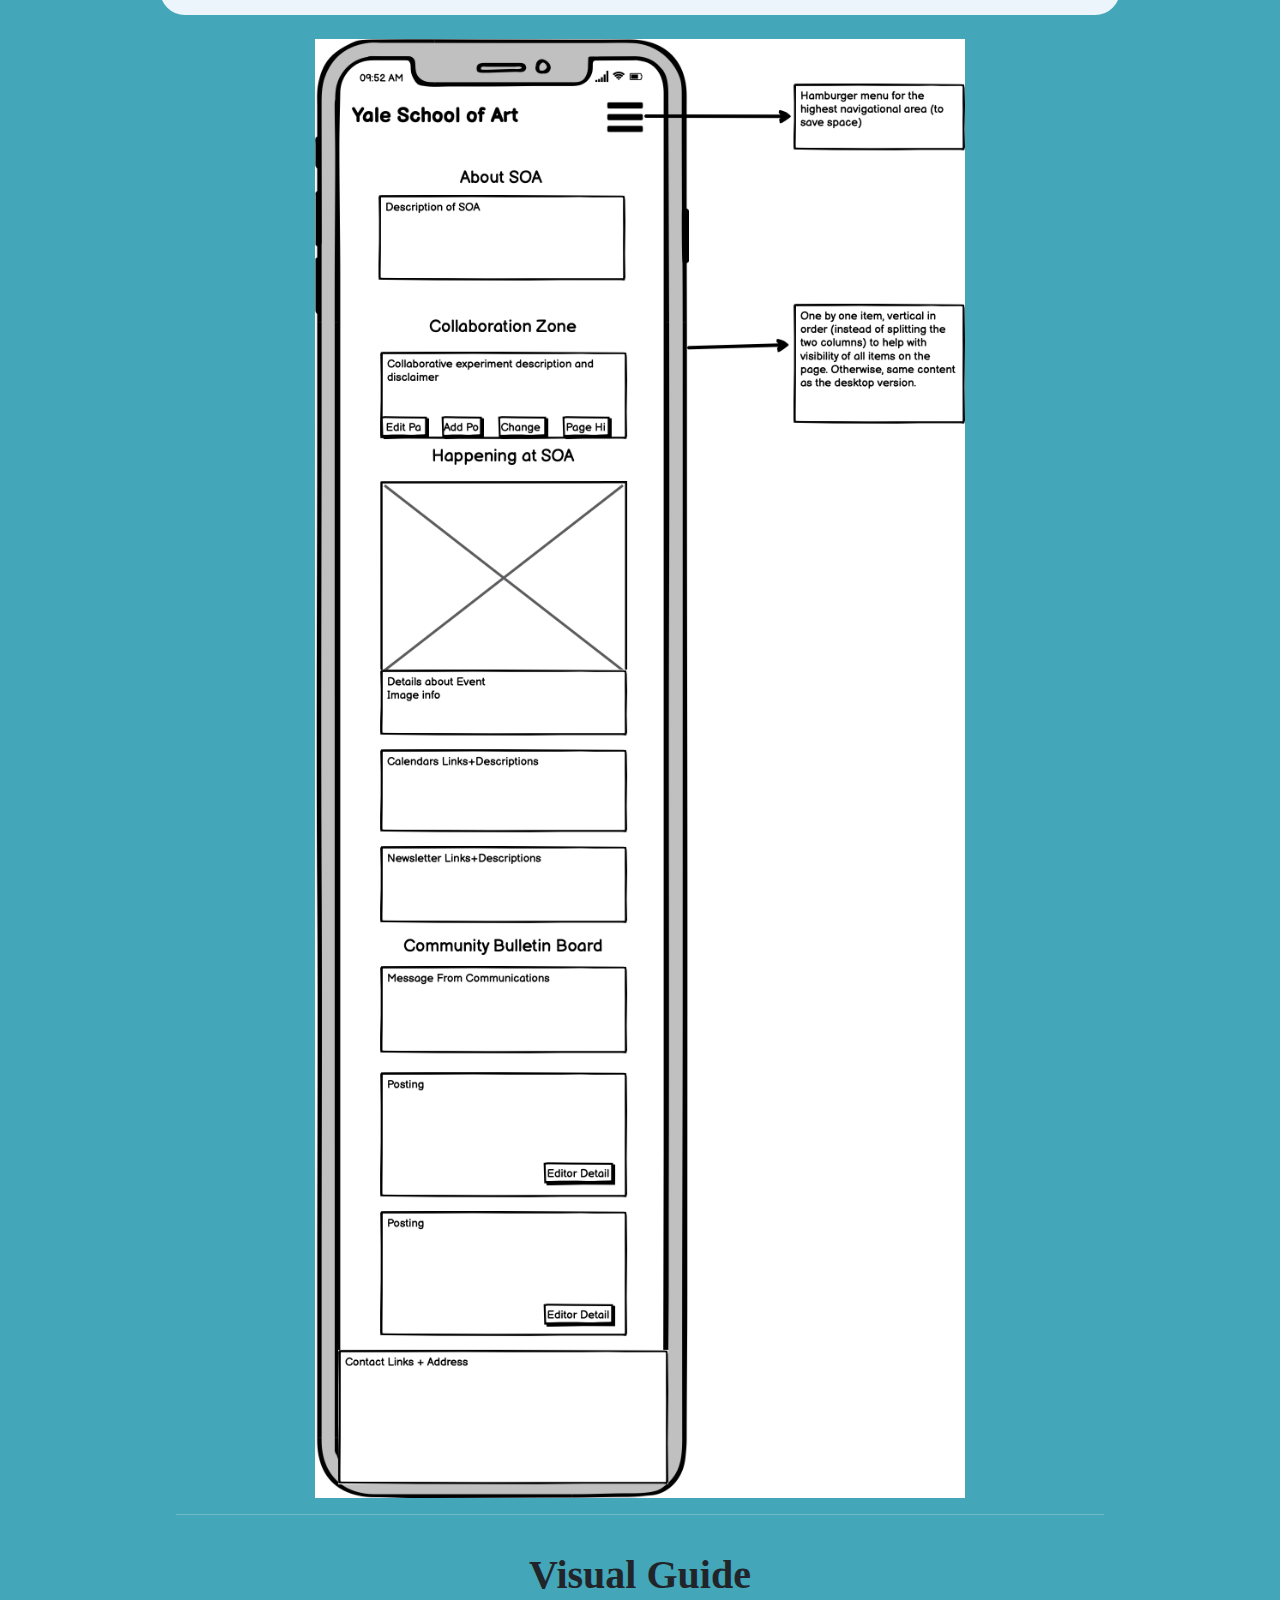
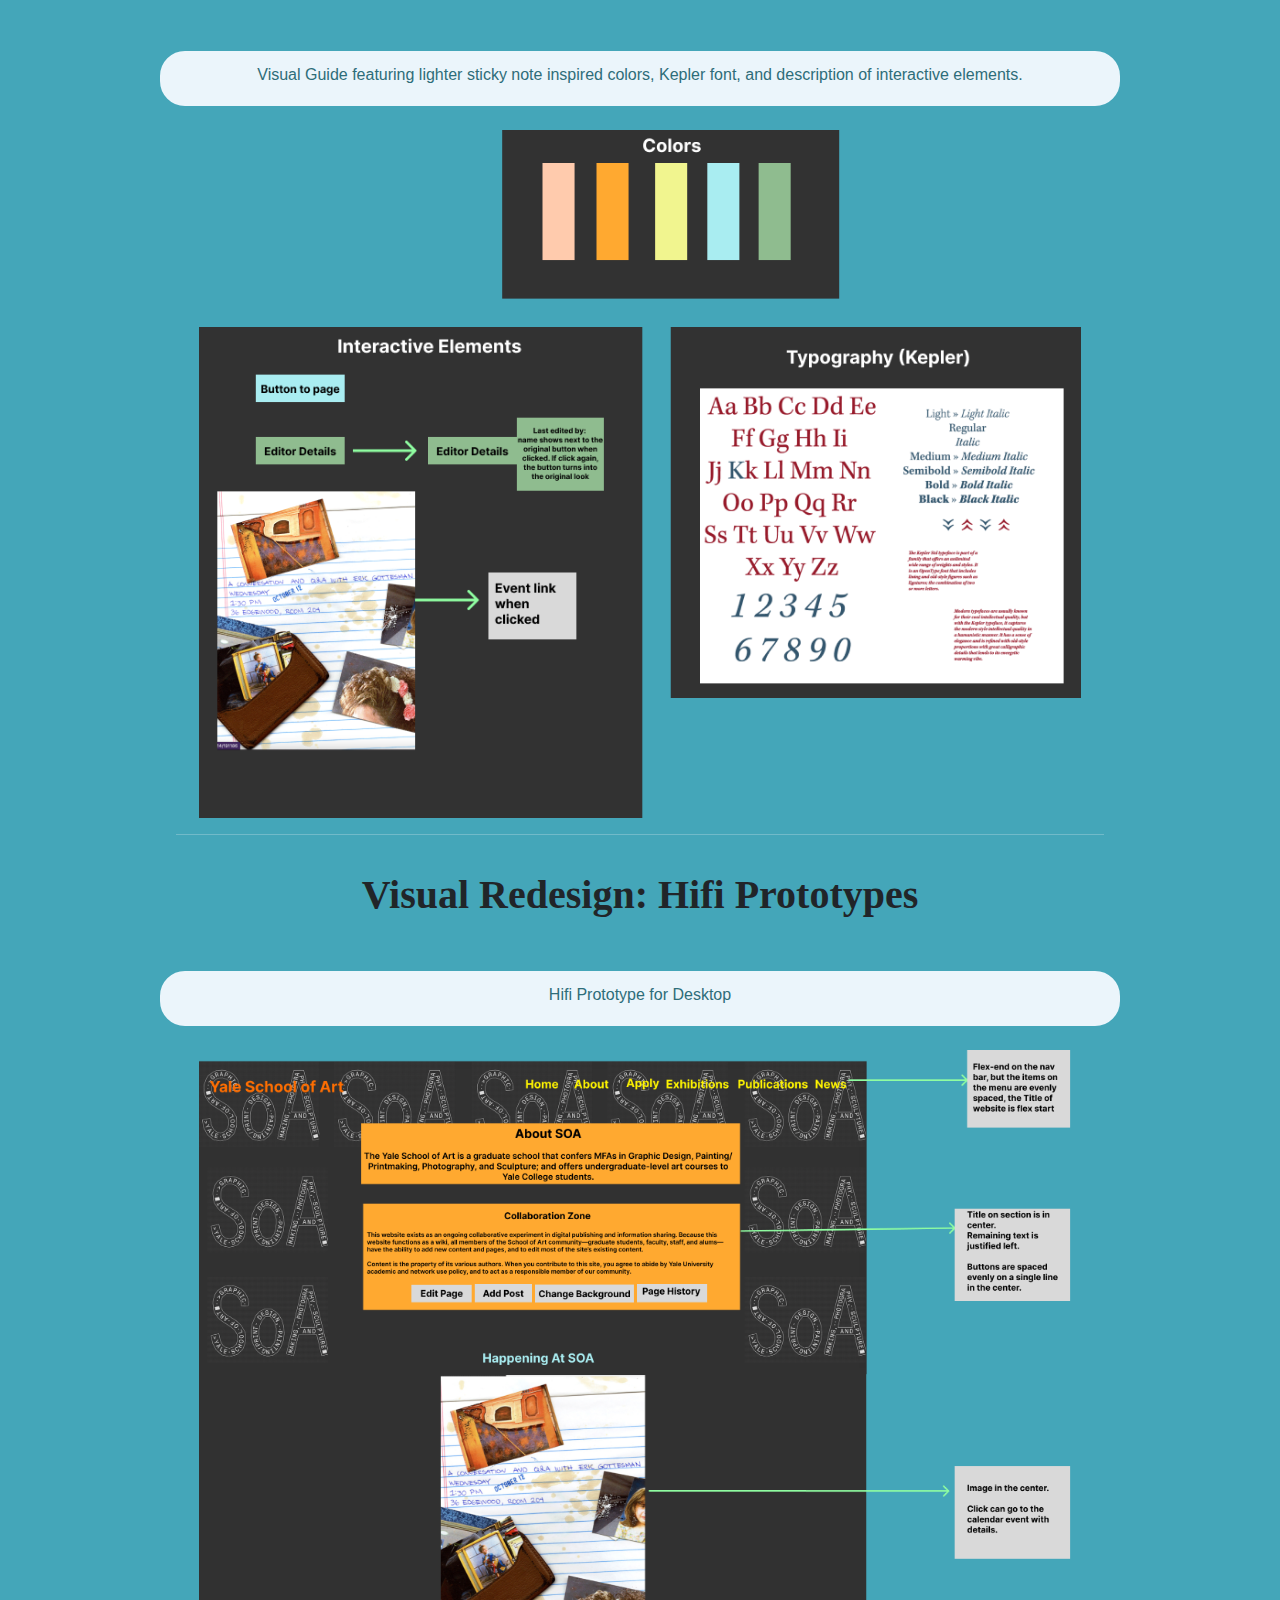
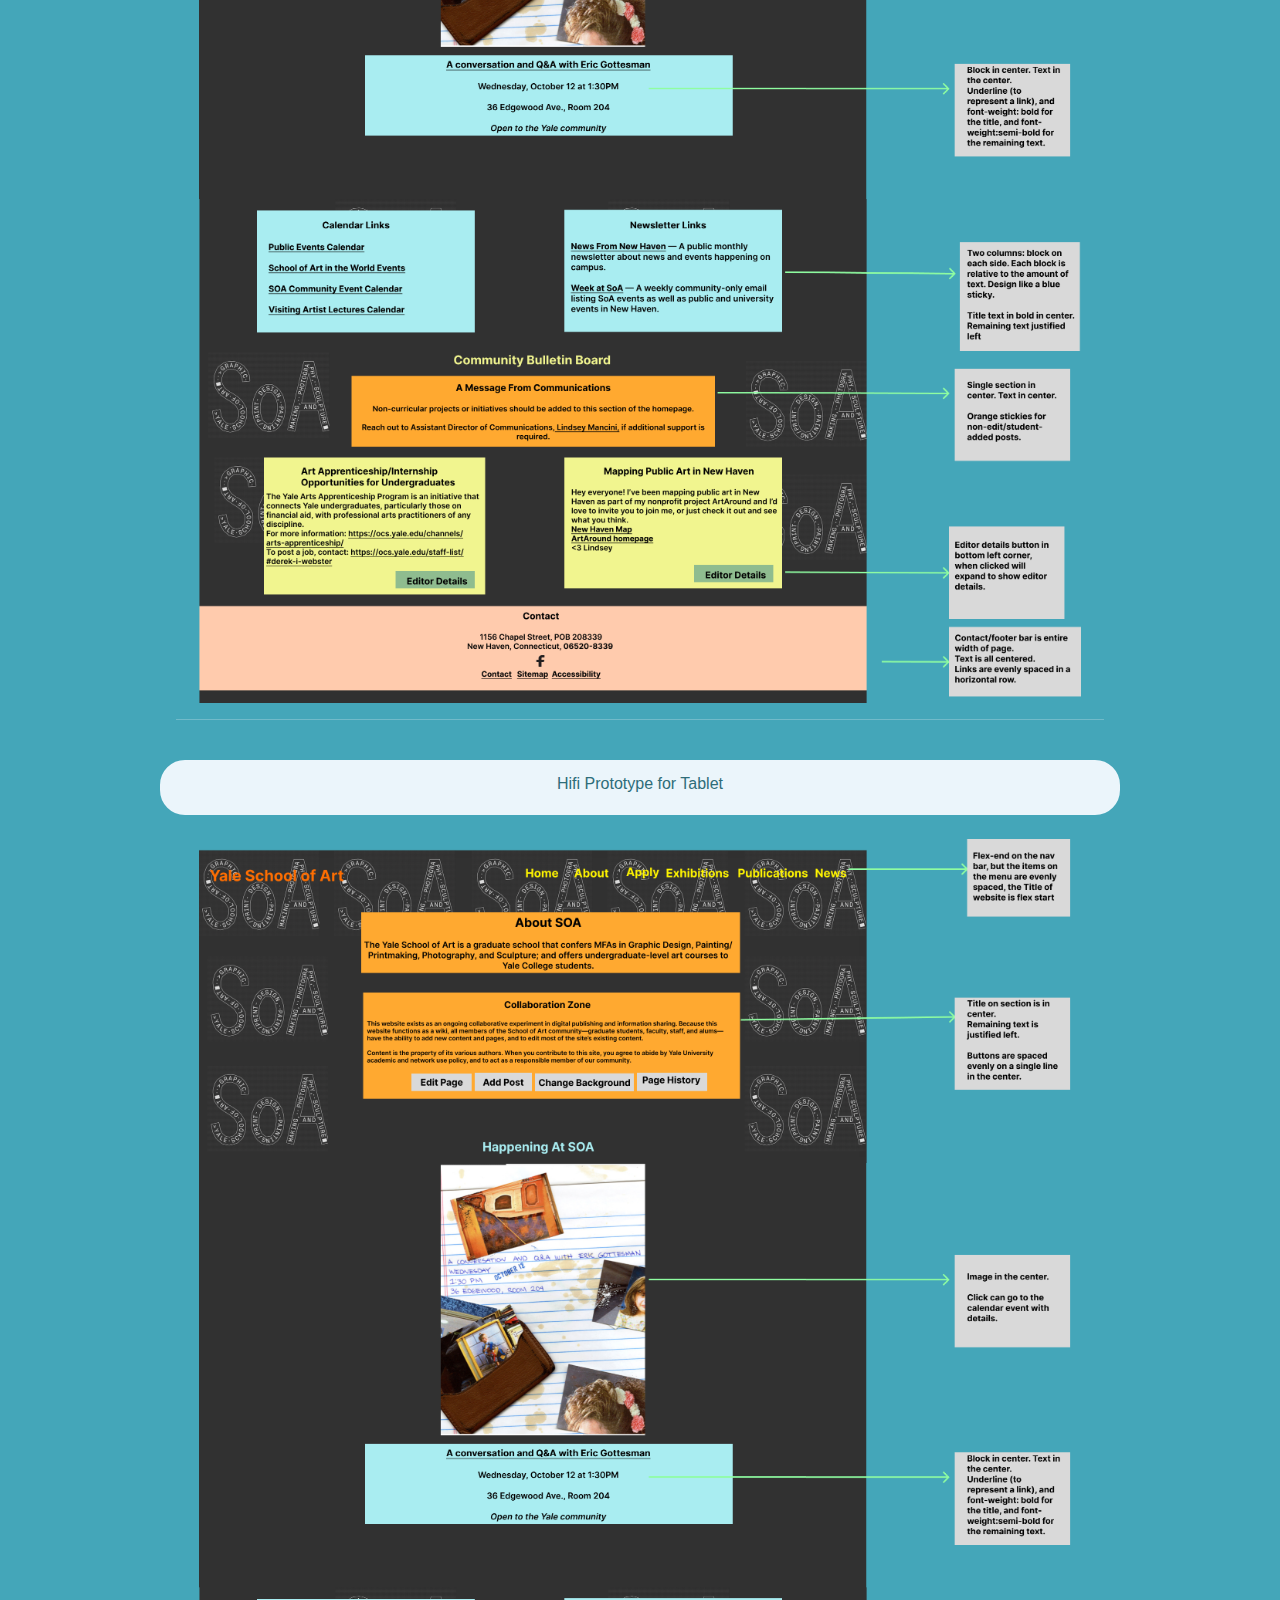
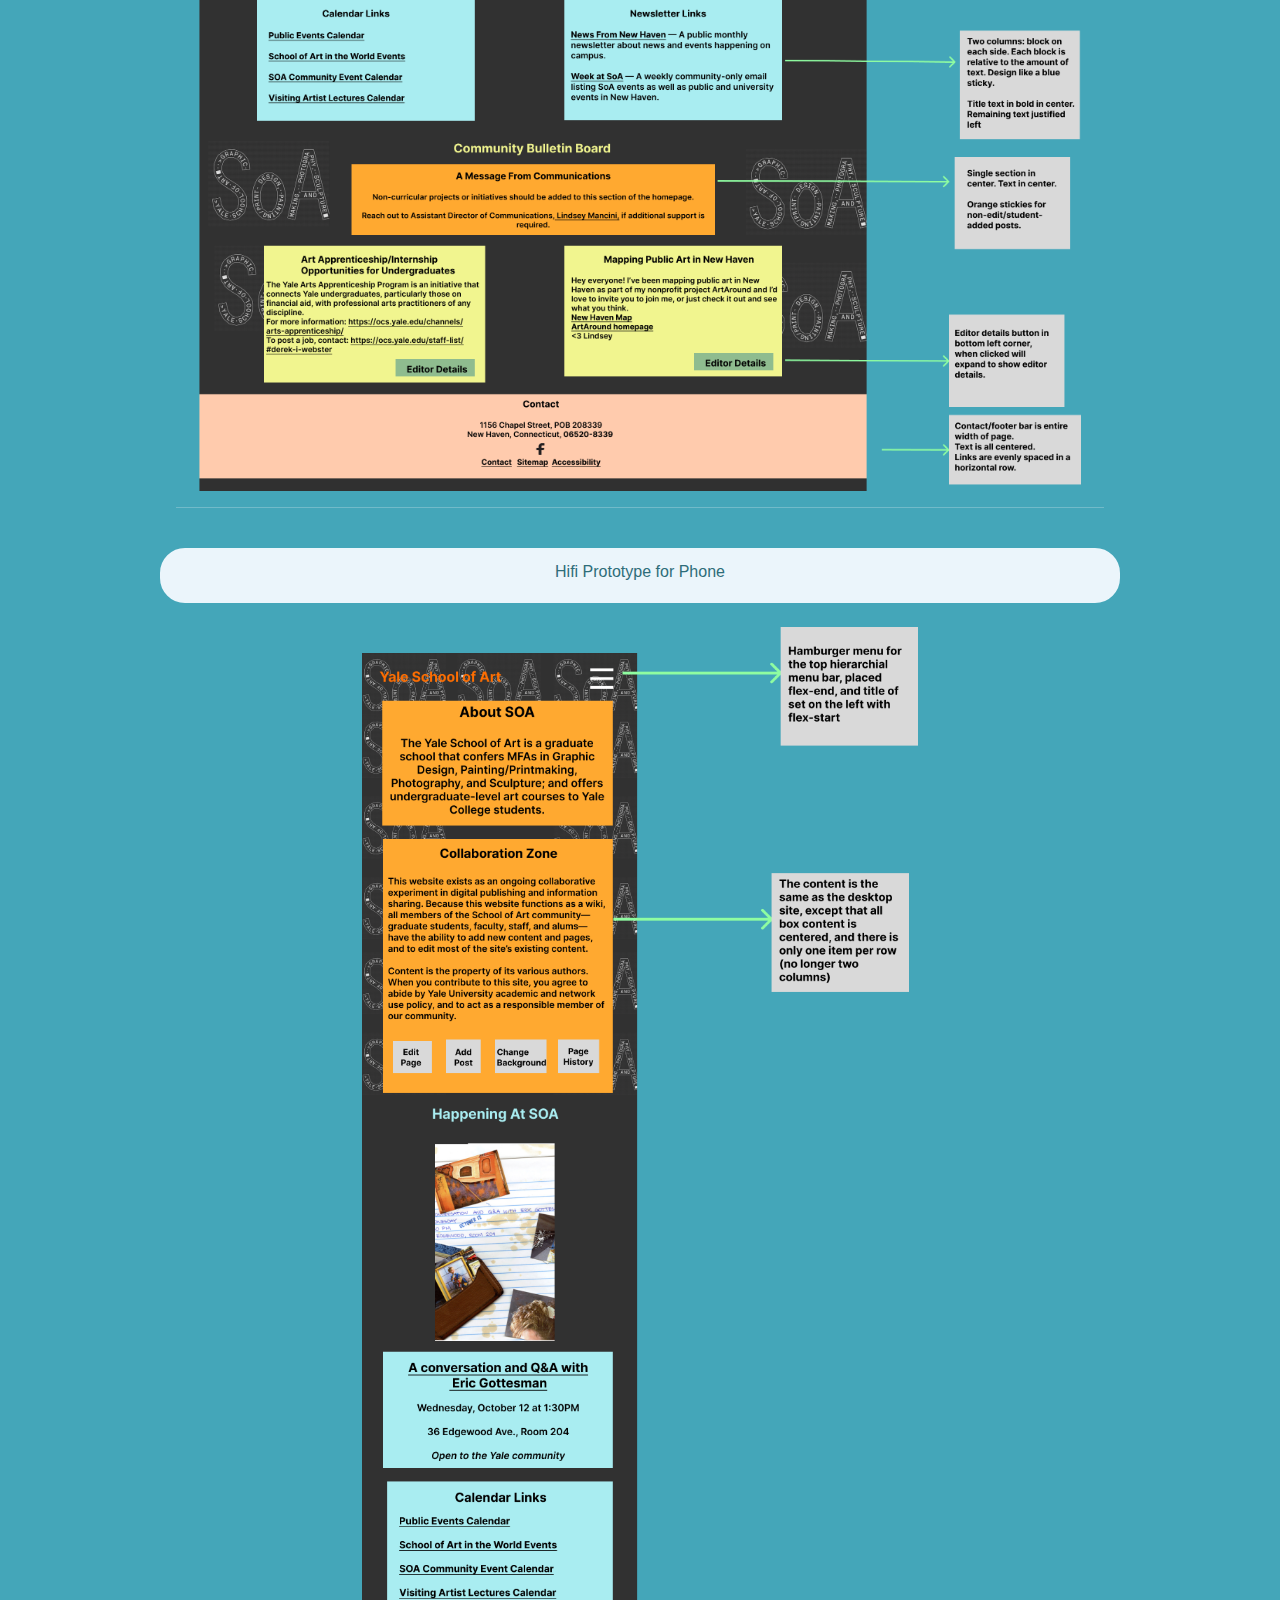
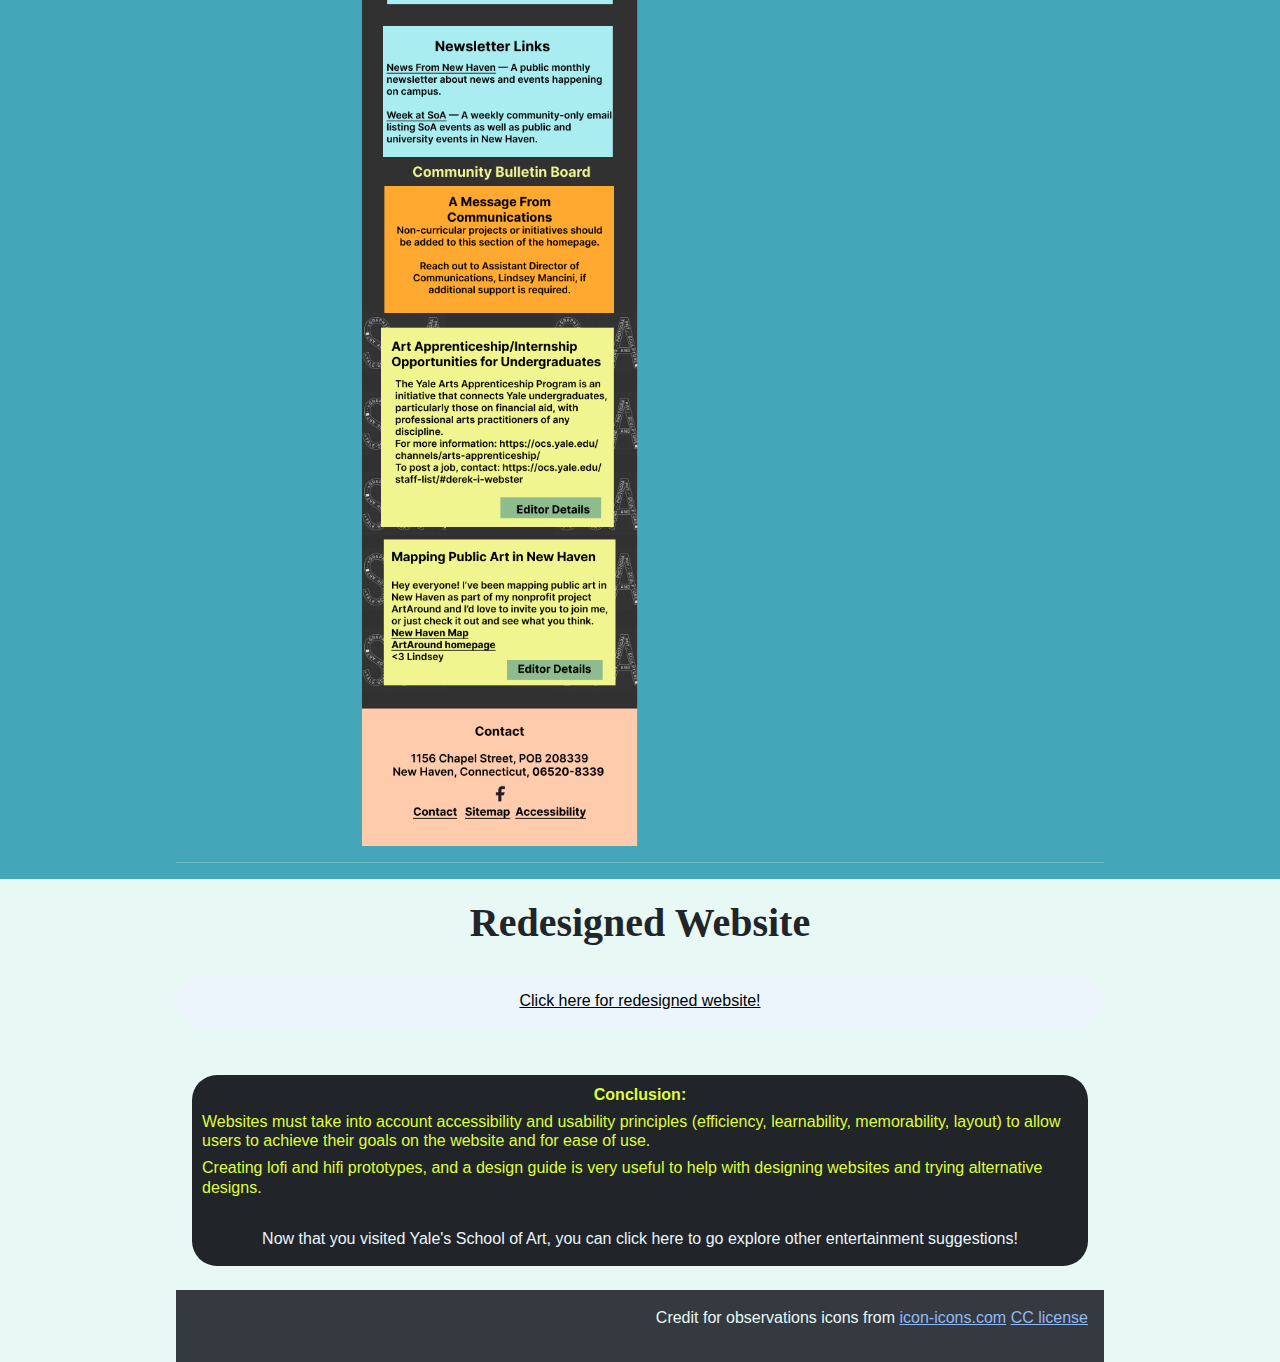
==== commit de78736d: "Update index.html" ====
--- a/index.html
+++ b/index.html
@@ -32,7 +32,7 @@
 				<h5 style="color:#dffd37;text-align:center;"> A good way to spend a day out is to admire some art!</h5>
 				<br style="line-height: 10px;">
 				<h5 style="color:#EBF5FB;text-align:center;"><strong>Responsive Redesign Project Description:</strong> </h5>
-				<h5 style="color:#EBF5FB;"> Important skills in UIUX include analyzing an existing interface, create hi and lo fi prototypes, and build a responsive website based on them.  </h5>
+				<h5 style="color:#EBF5FB;"> Important skills in UIUX include analyzing an existing interface, create hifi and lofi prototypes, and build a responsive website based on them.  </h5>
 				<h5 style="color:#EBF5FB;"> For this project, I picked a page of a website to analyze based on usability and accessibility standards. Then I redesigned and deployed the improved webpage.</h5>
 			</div>
 		</div>
@@ -287,4 +287,4 @@
 
 
 
-</body></html>+</body></html>
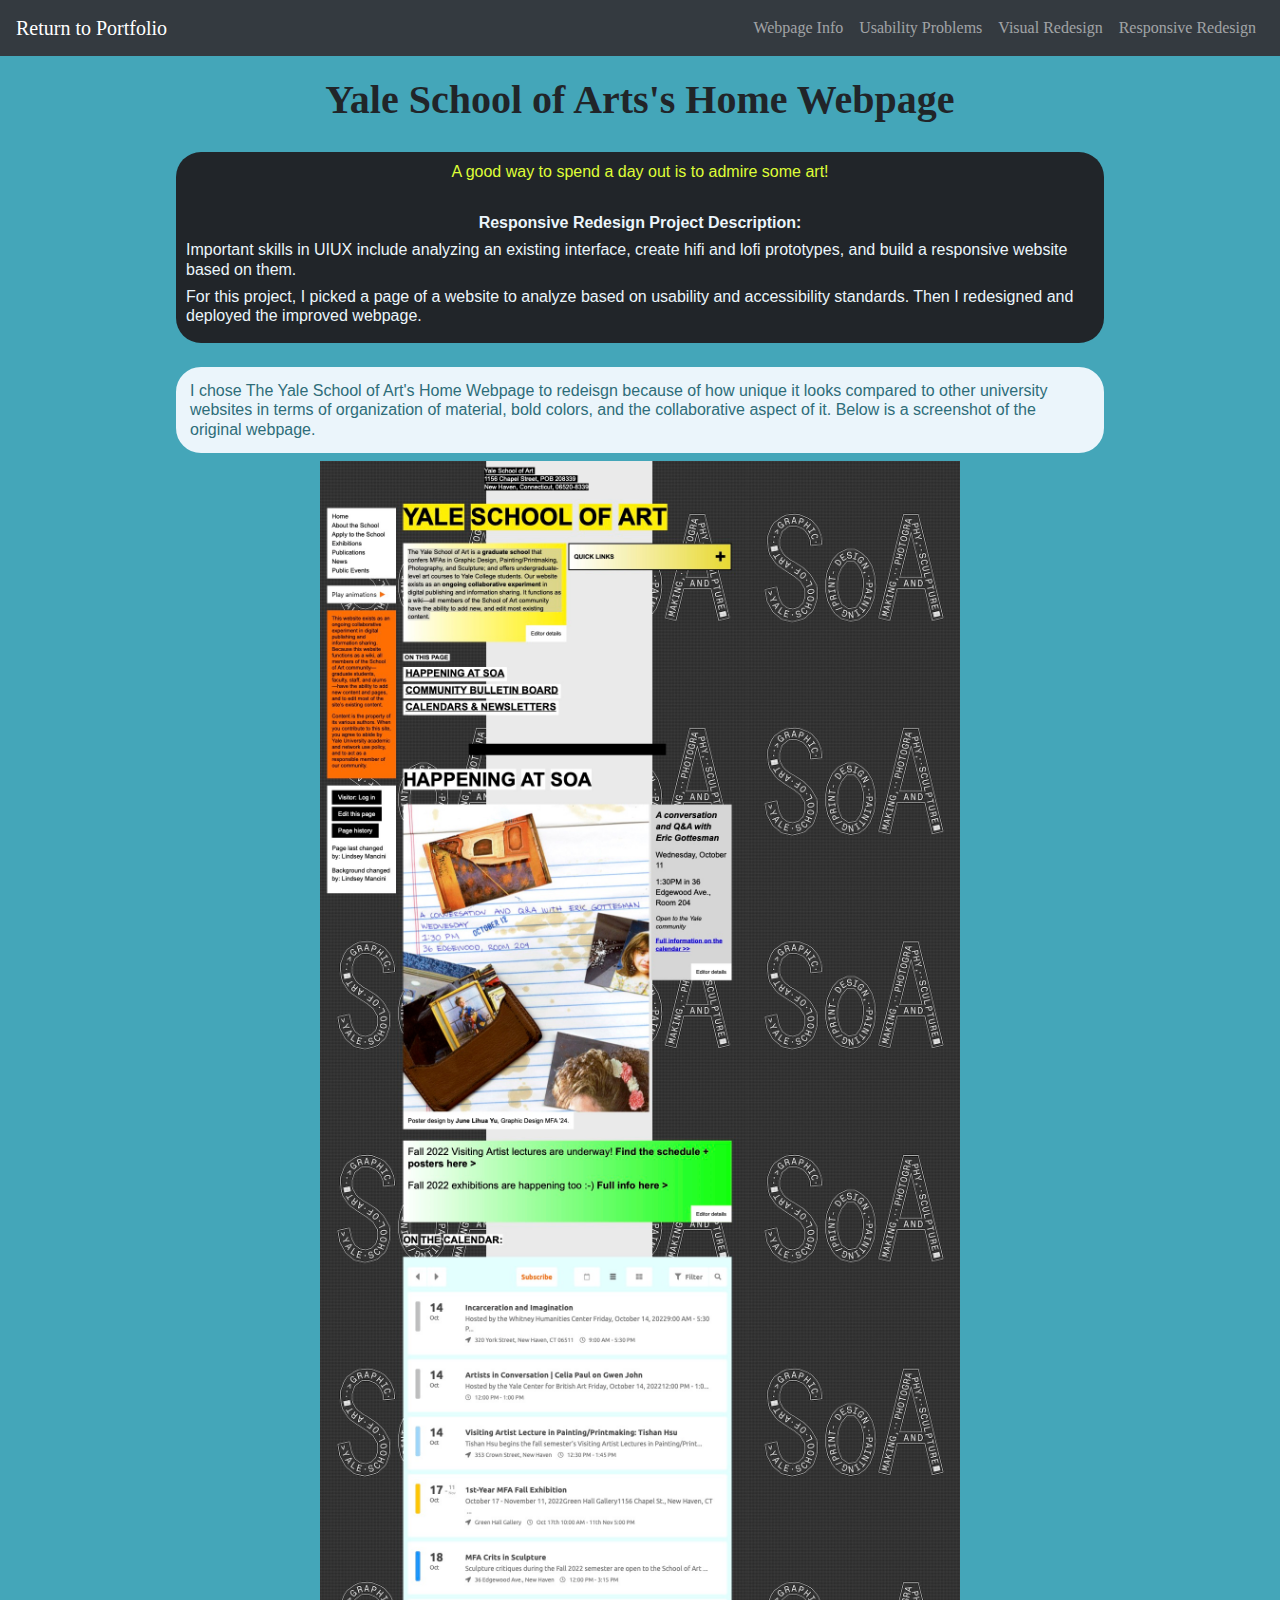
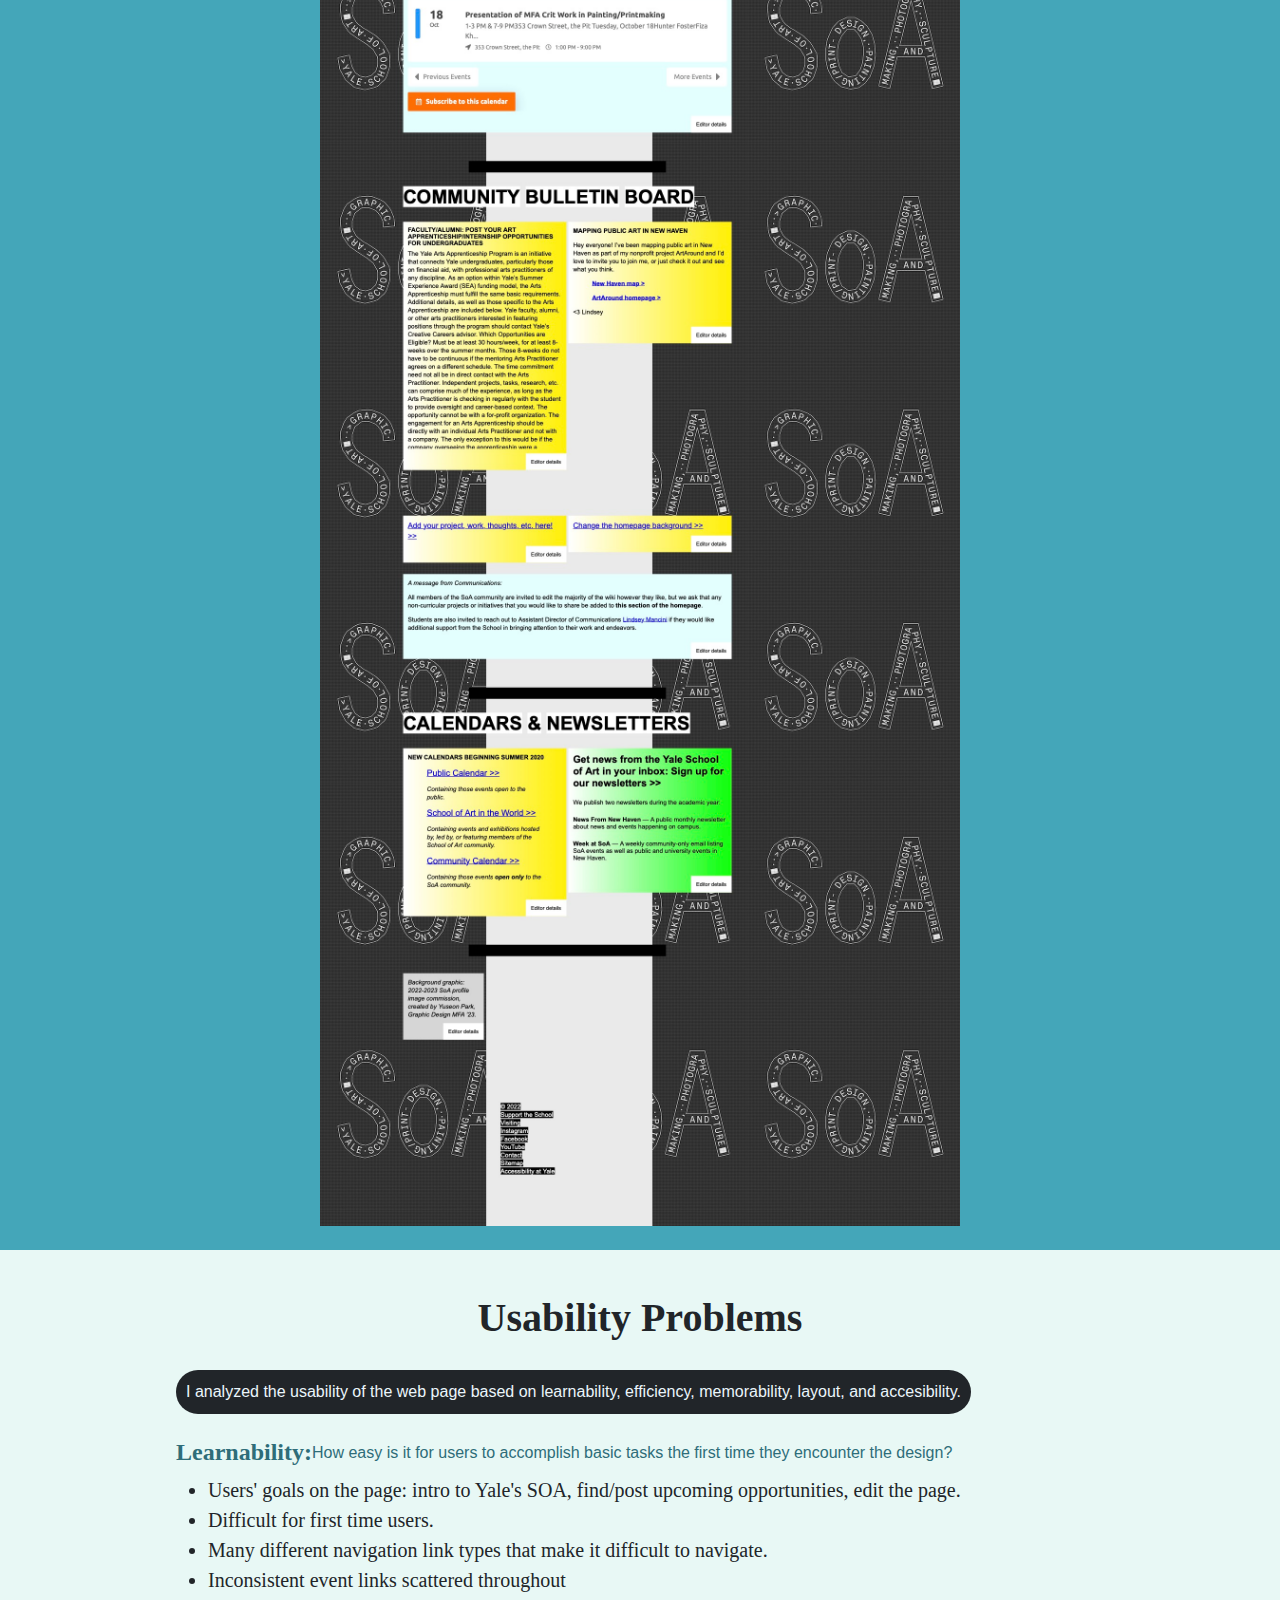
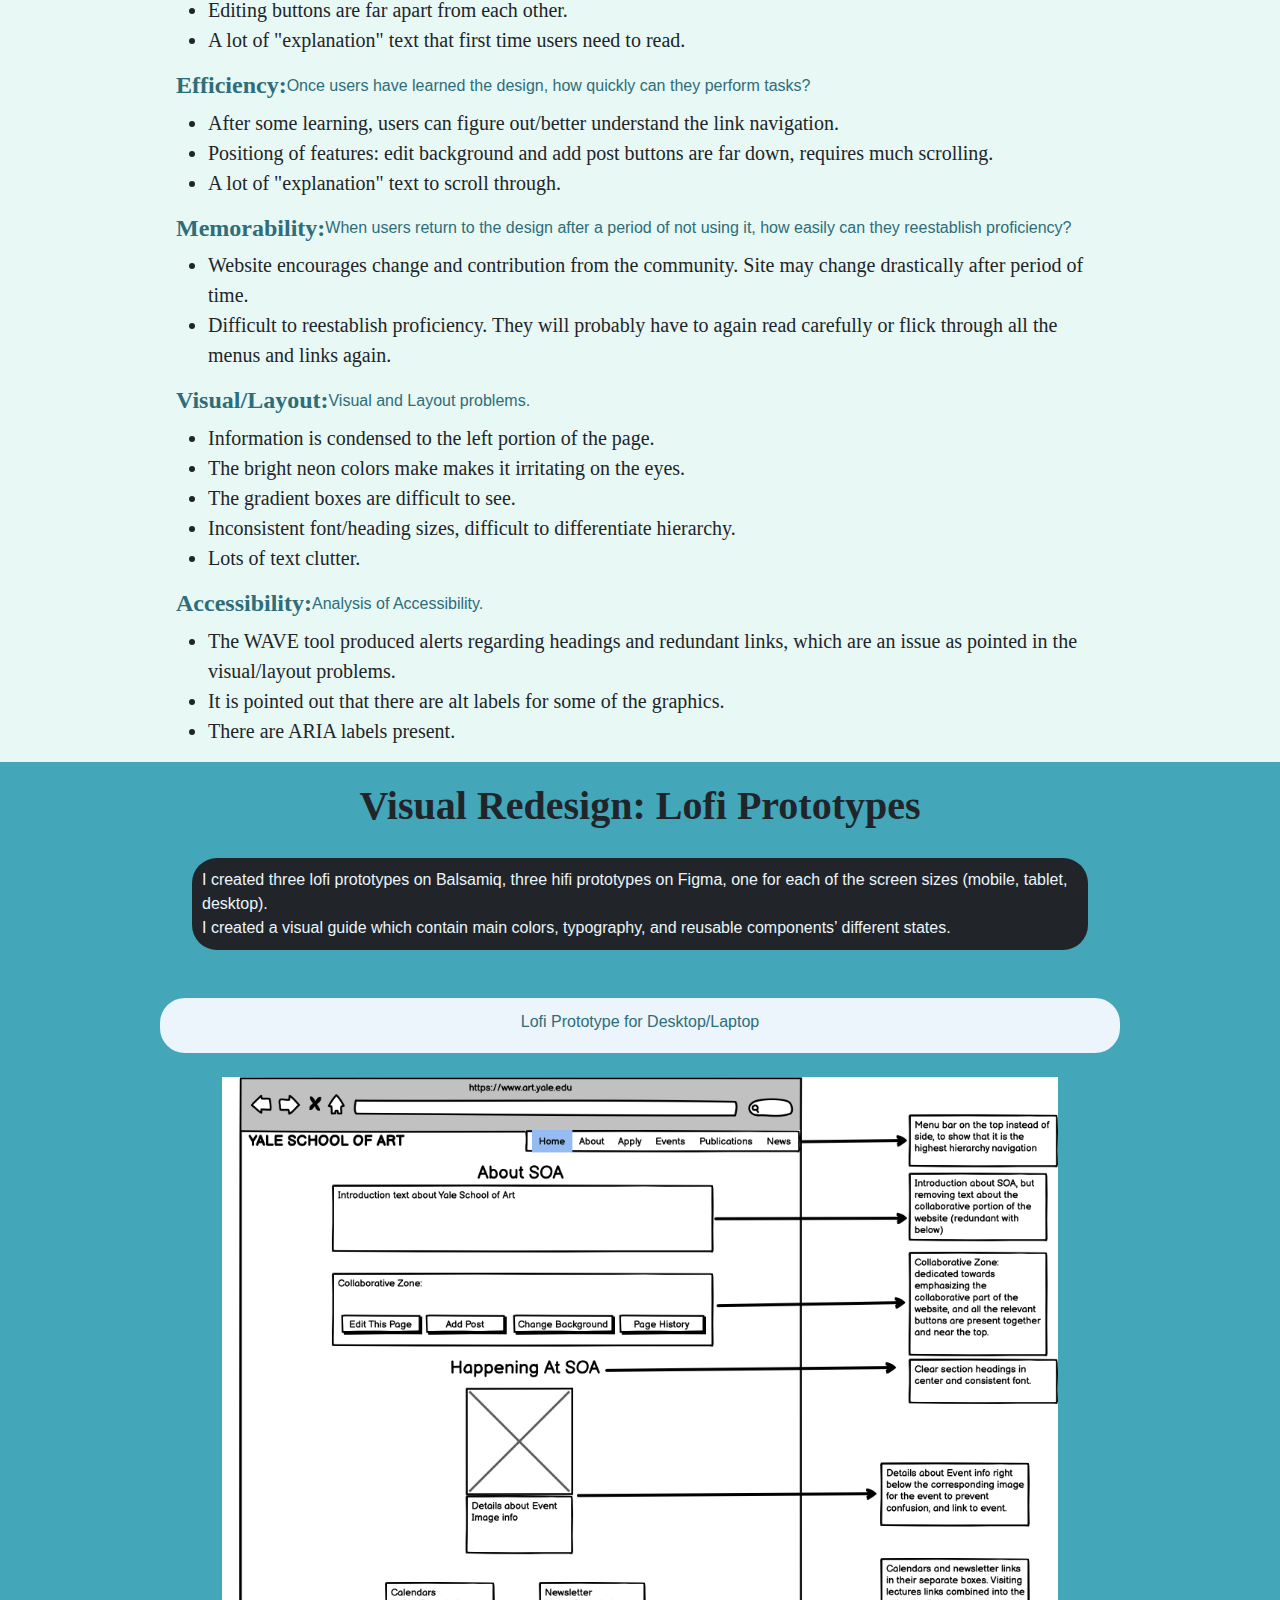
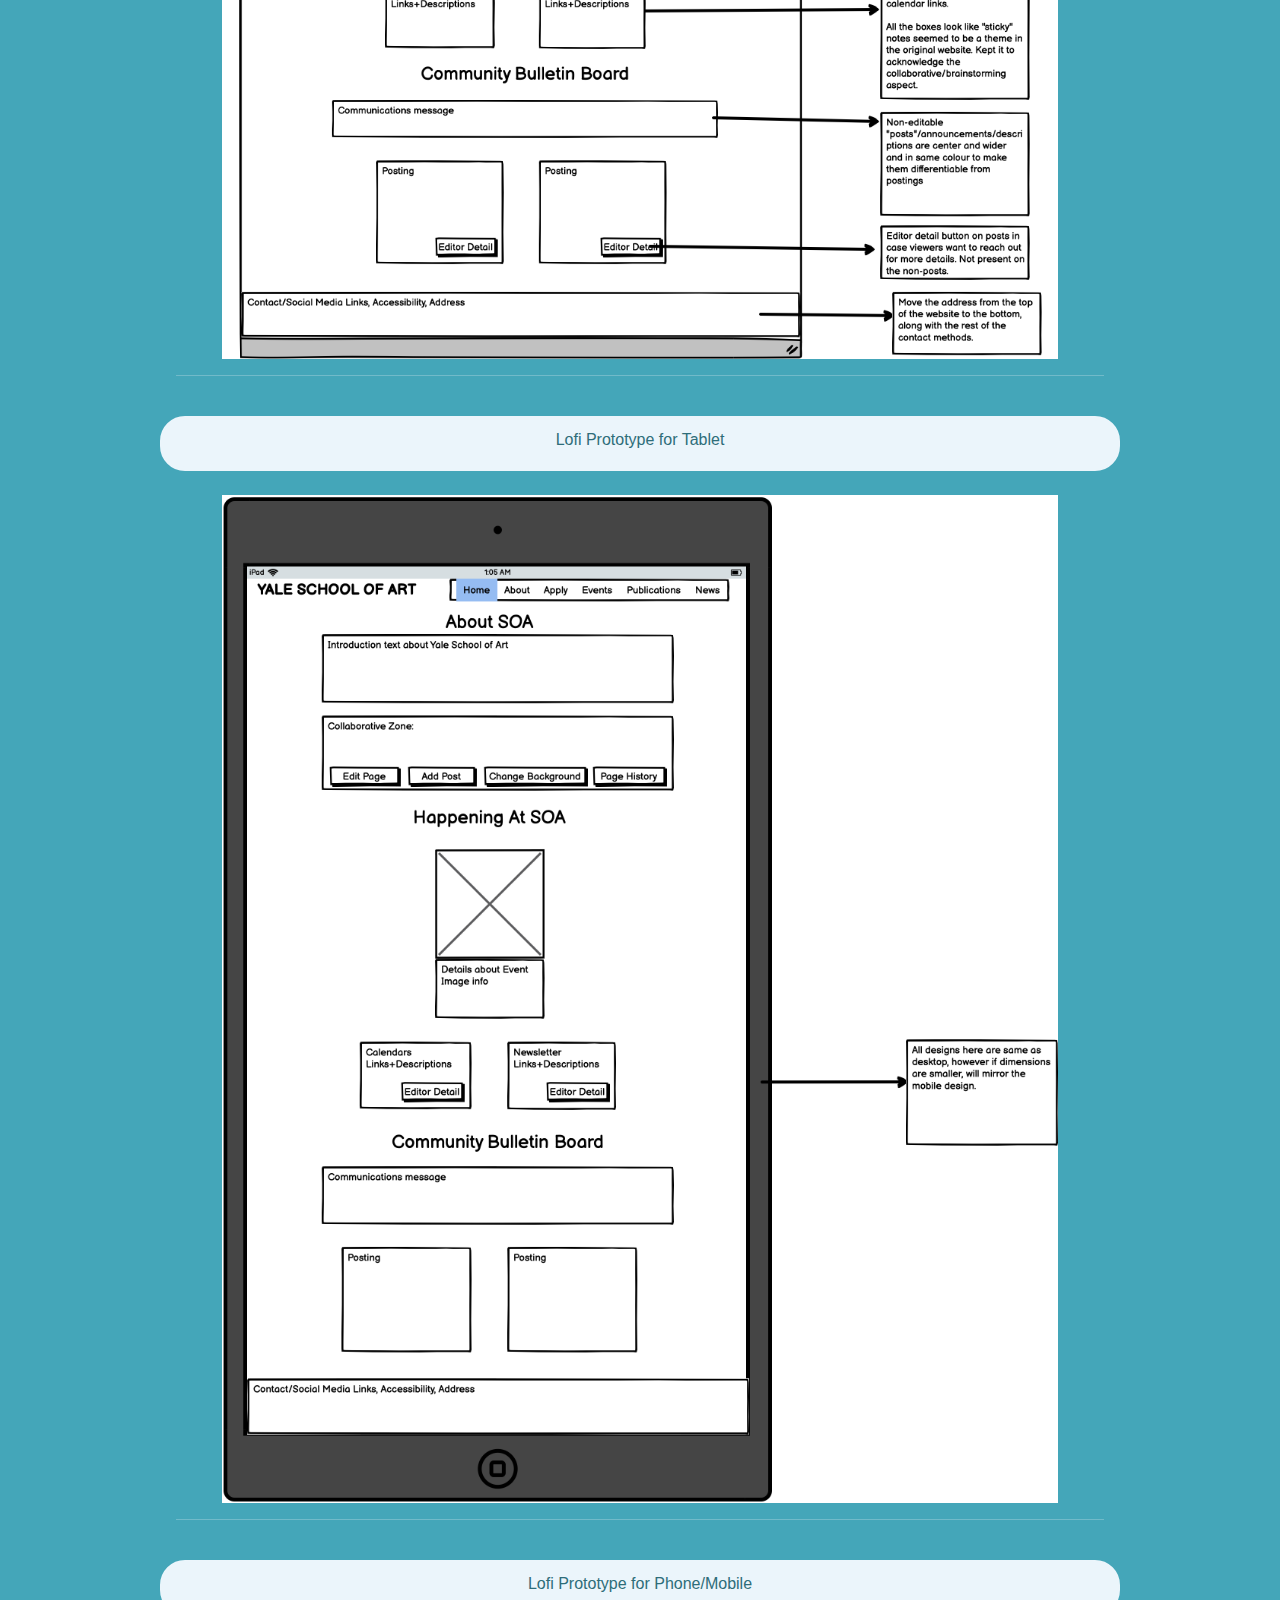
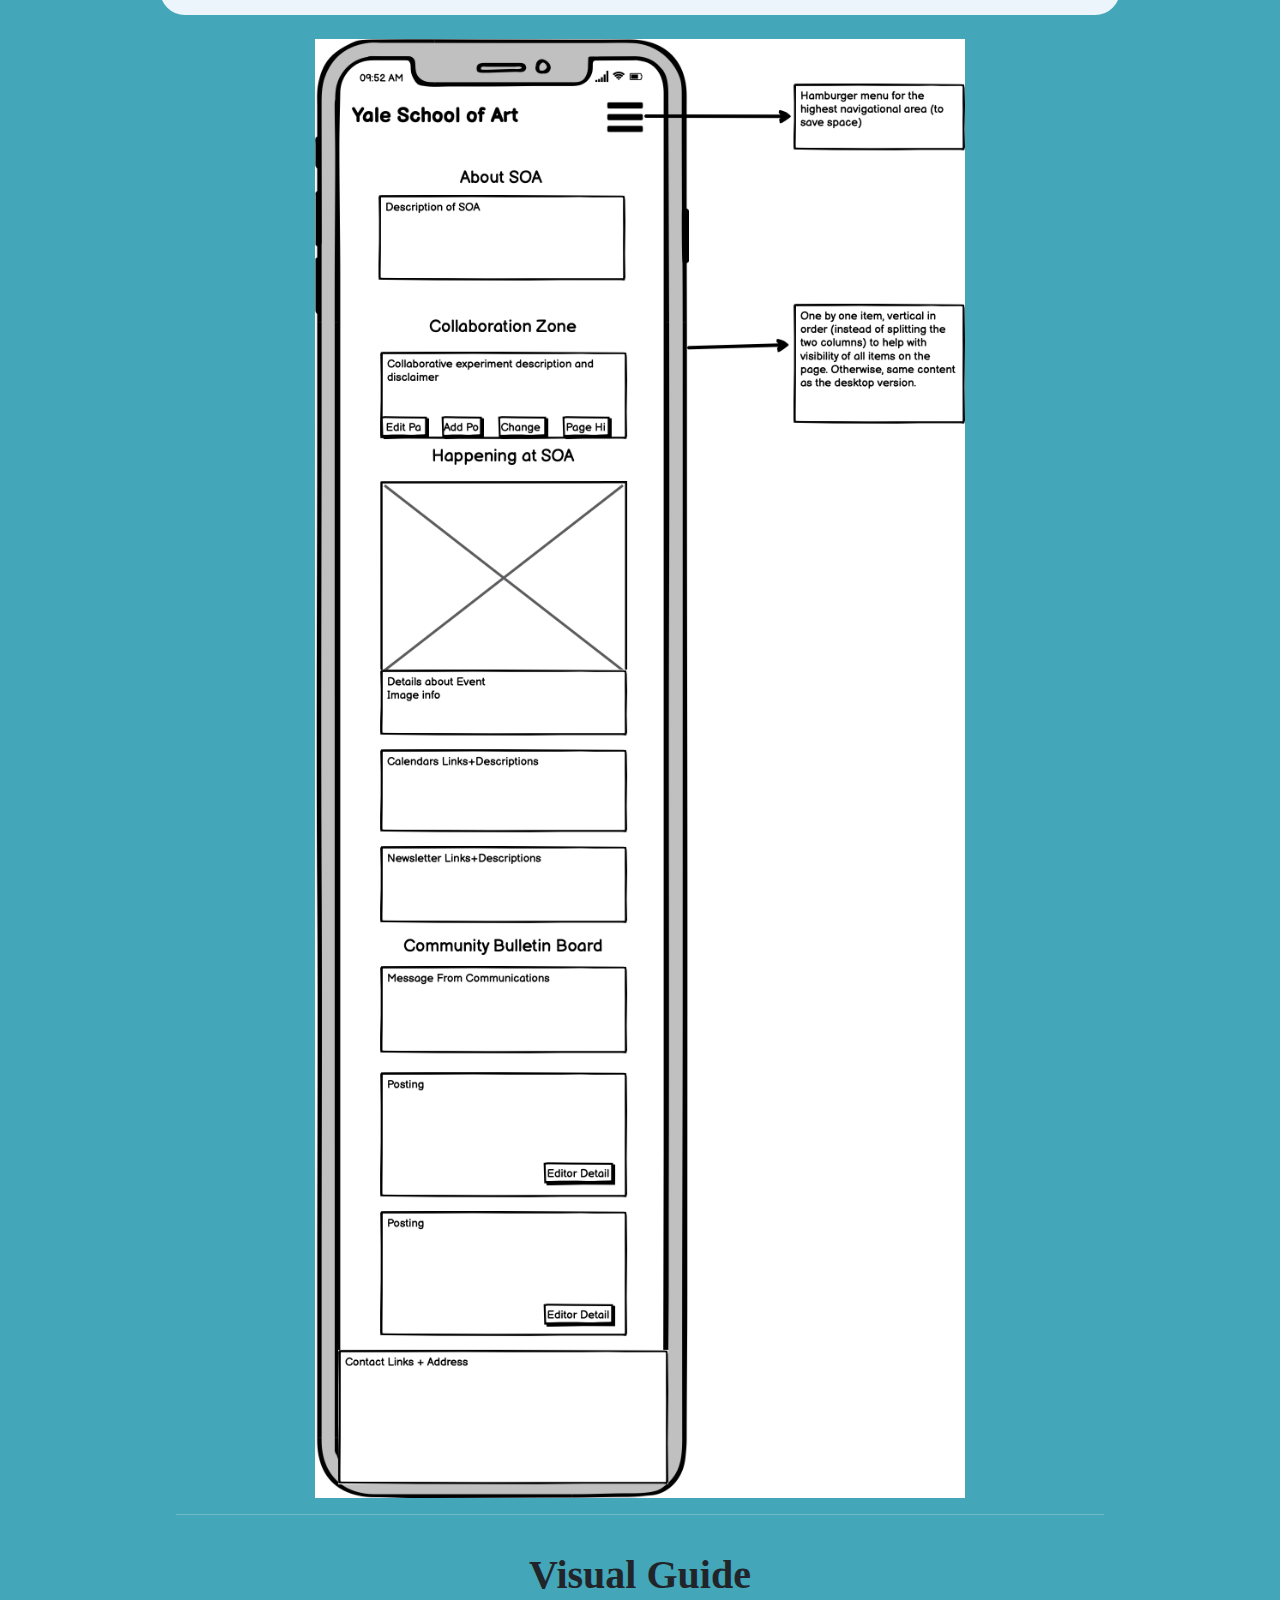
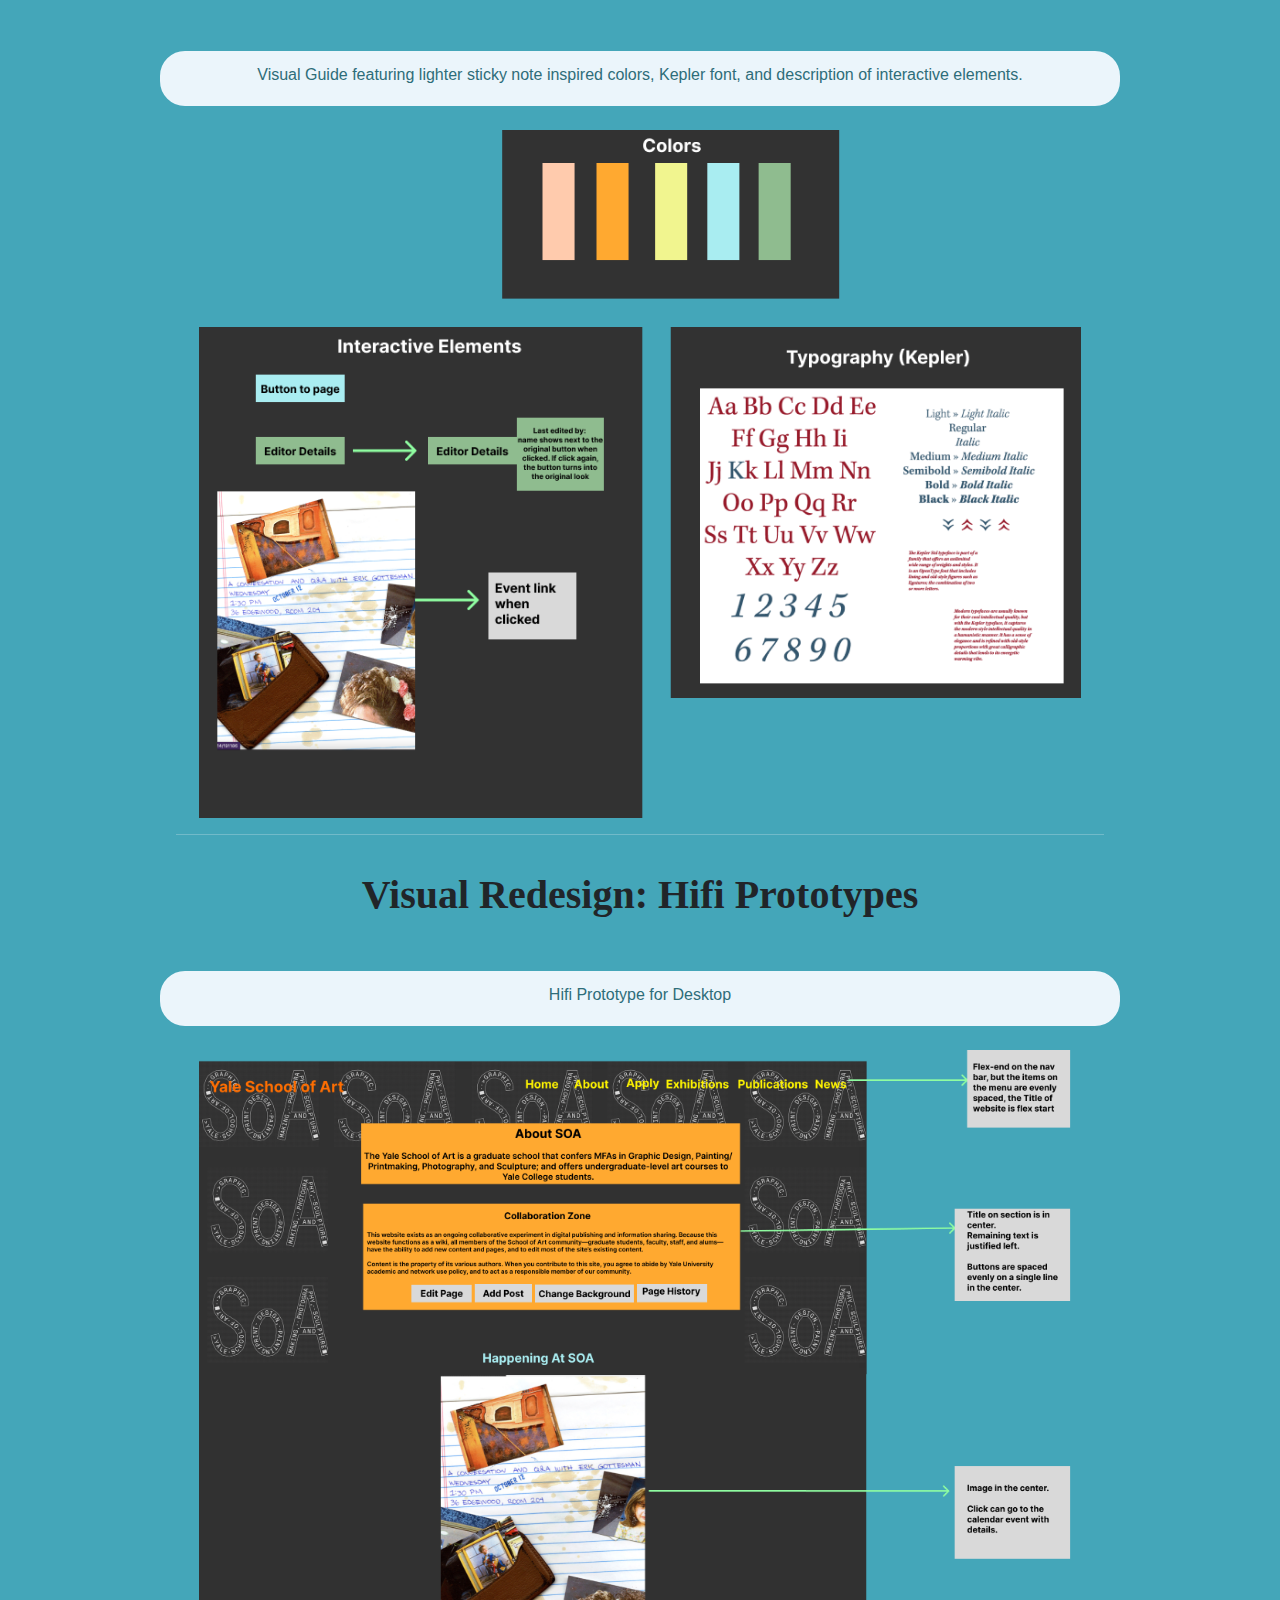
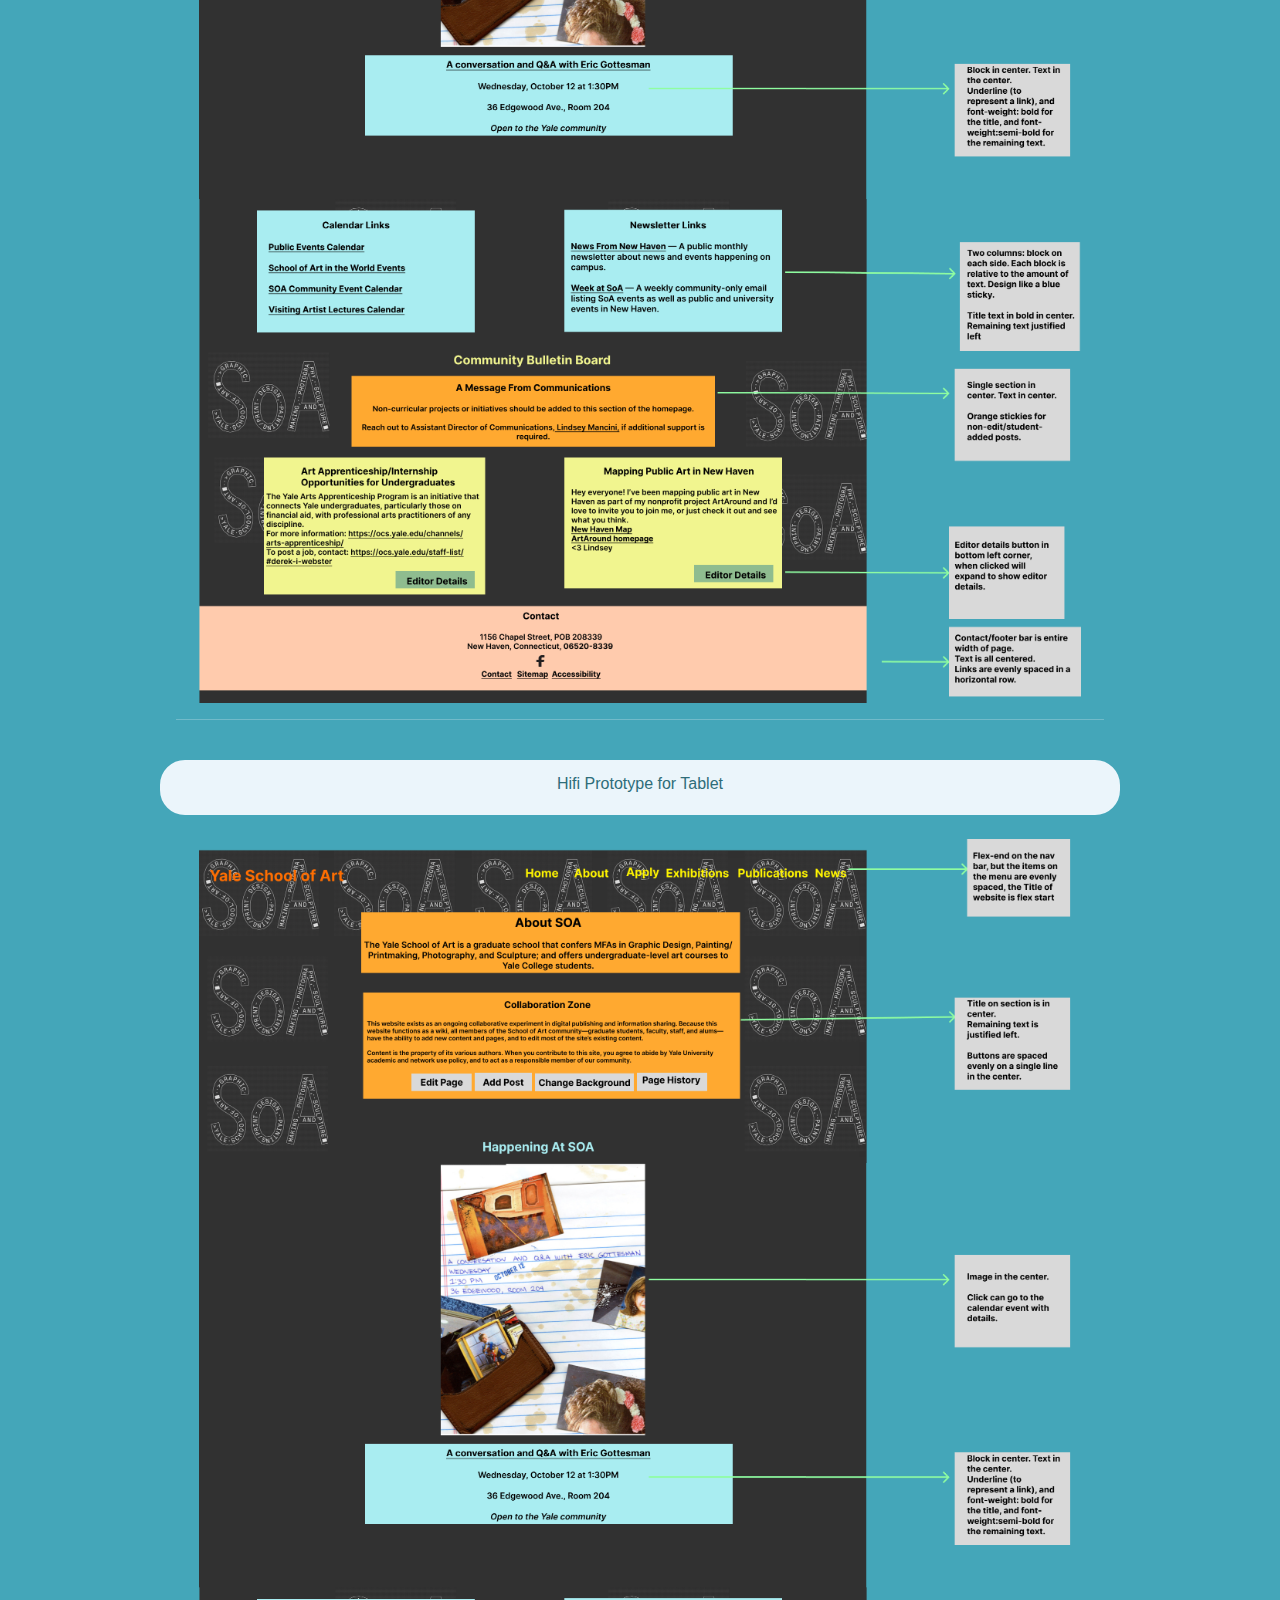
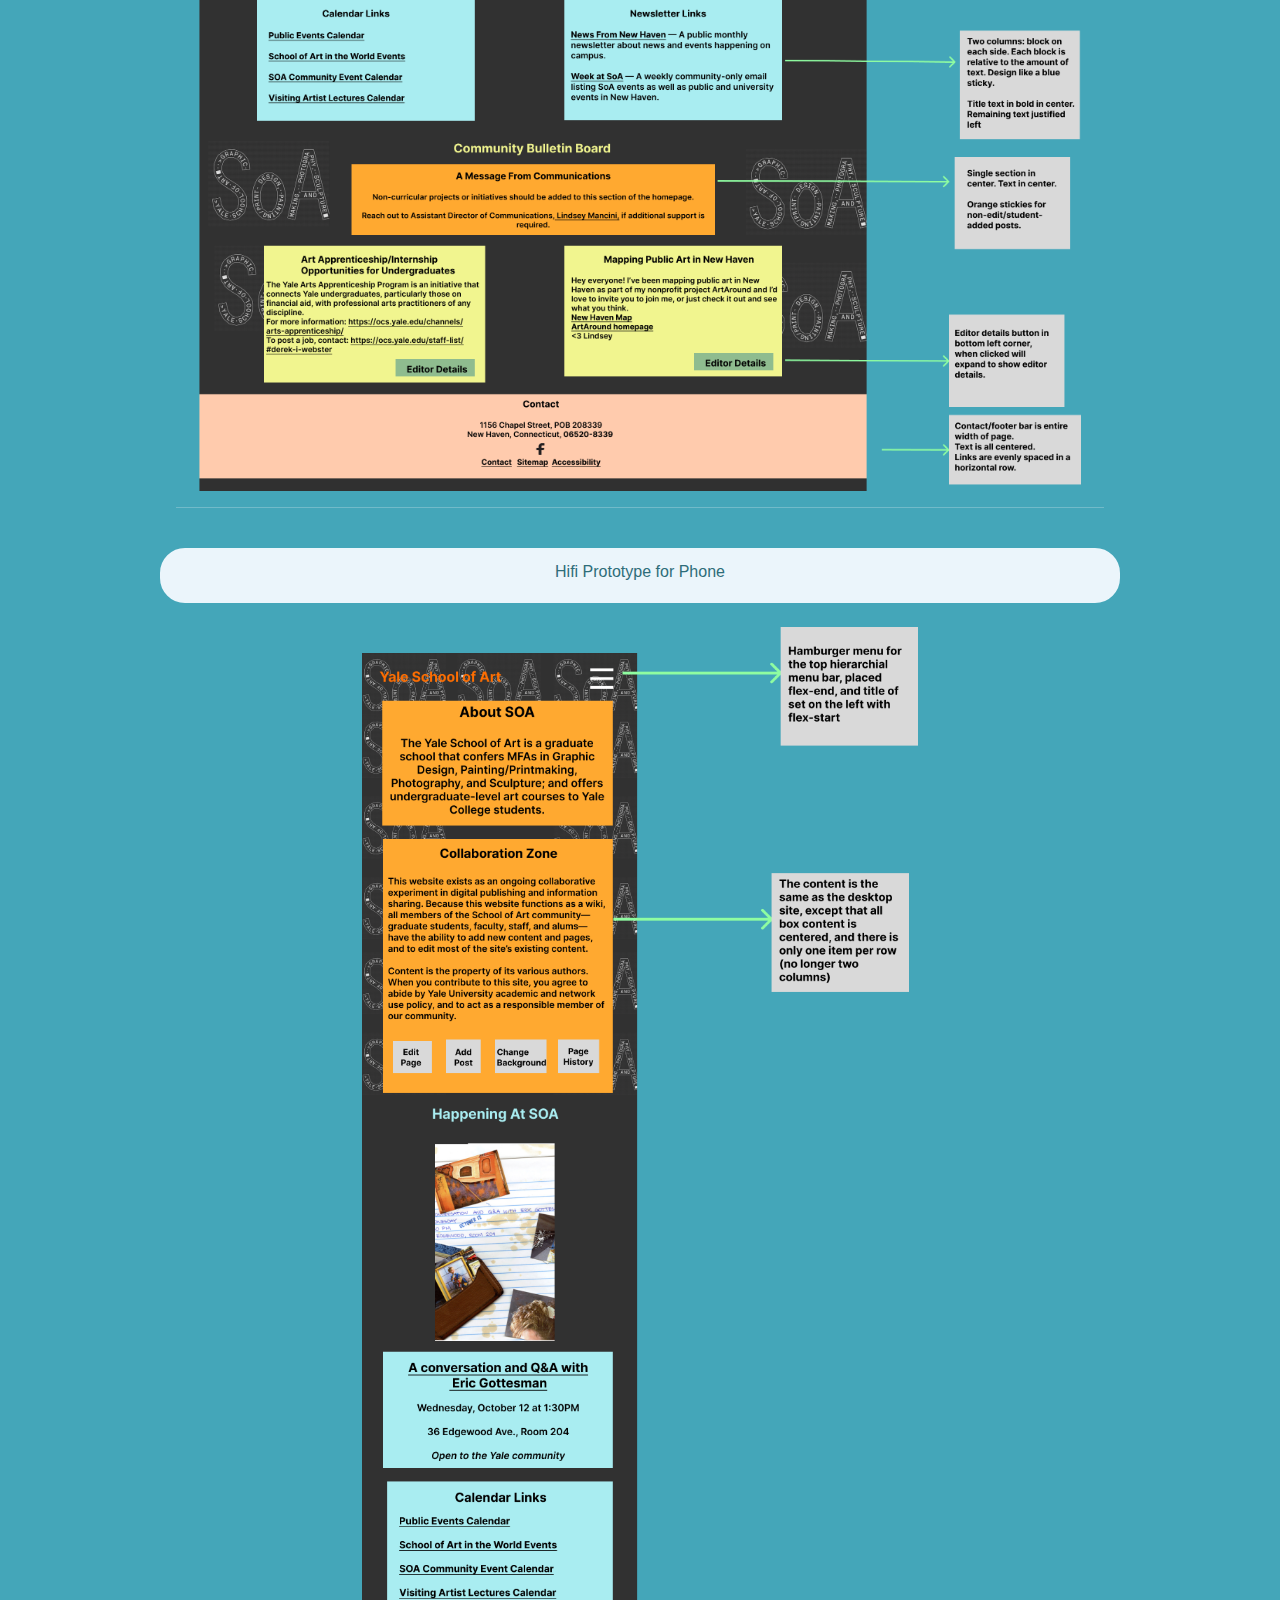
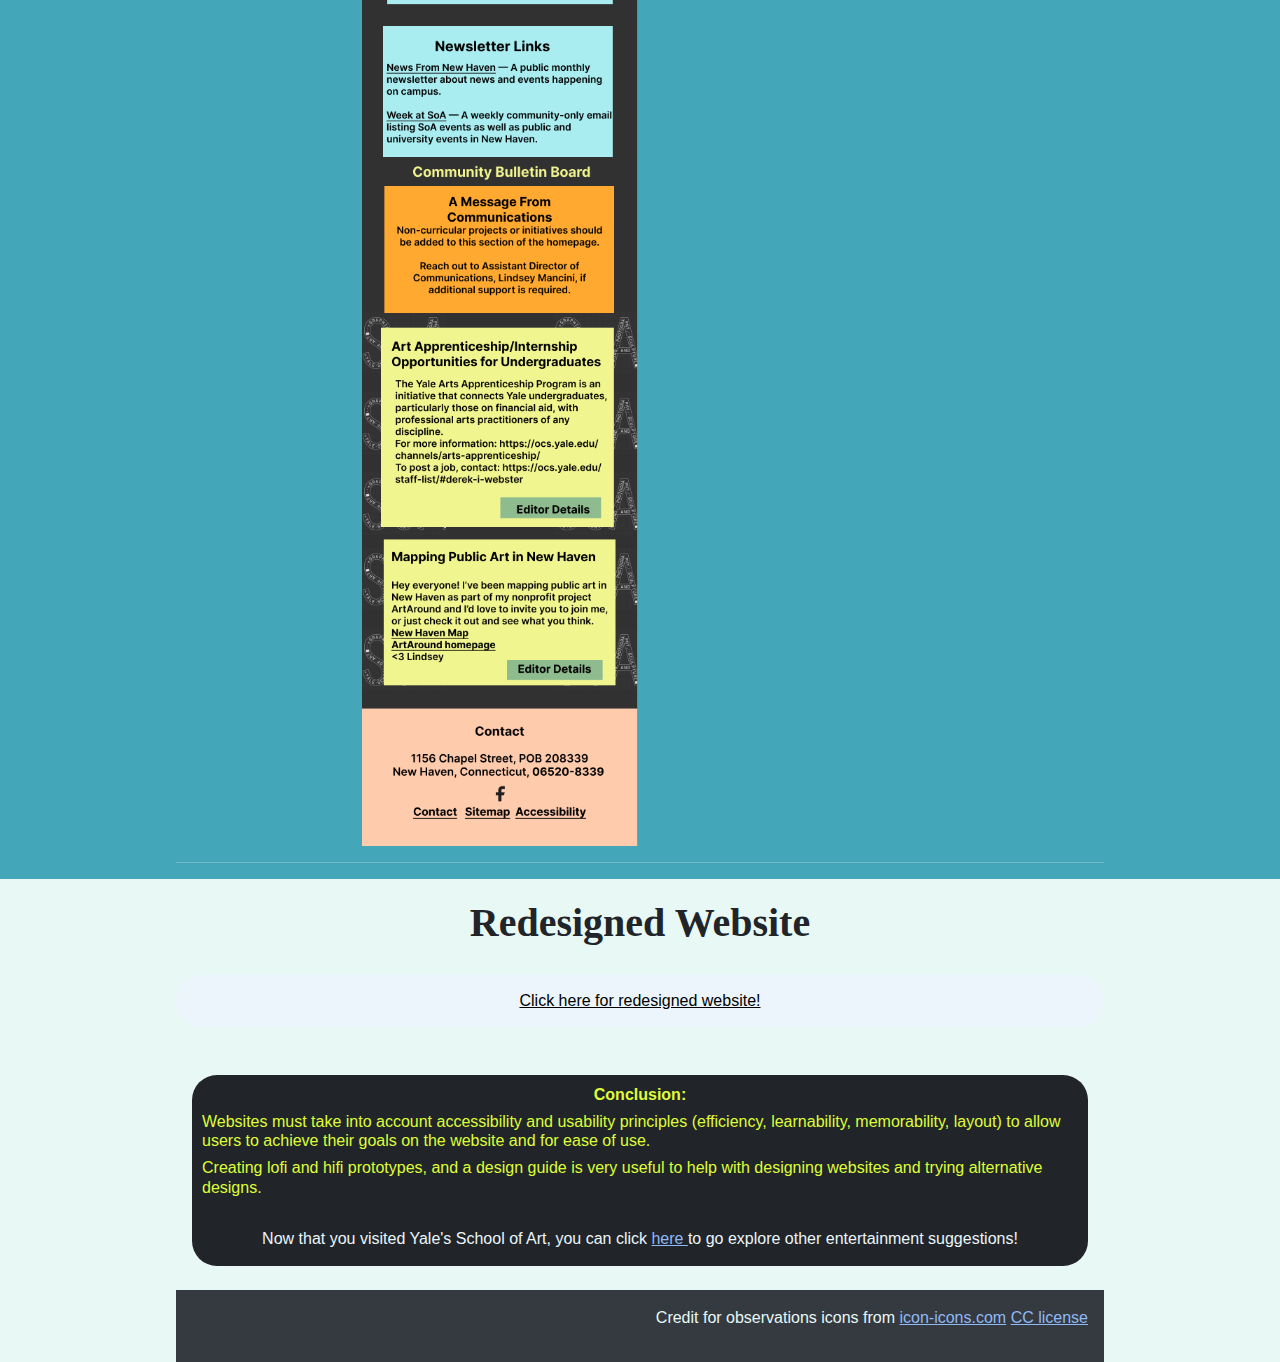
==== commit 1c5b2b0a: "Update index.html" ====
--- a/index.html
+++ b/index.html
@@ -271,7 +271,7 @@
 			<h5 style="color:#dffd37;text-align:left;">Creating lofi and hifi prototypes, and a design guide is very useful to help with designing websites and trying alternative designs. 
 			</h5>
 			<br>
-			<h5 style="color:#EBF5FB;"> Now that you visited Yale's School of Art, you can click here to go explore other entertainment suggestions!
+			<h5 style="color:#EBF5FB;"> Now that you visited Yale's School of Art, you can click <a href="https://happybunny888.github.io/final-portfolio/"> here </a> to go explore other entertainment suggestions!
 			</h5>
 		</div>
 	</div>
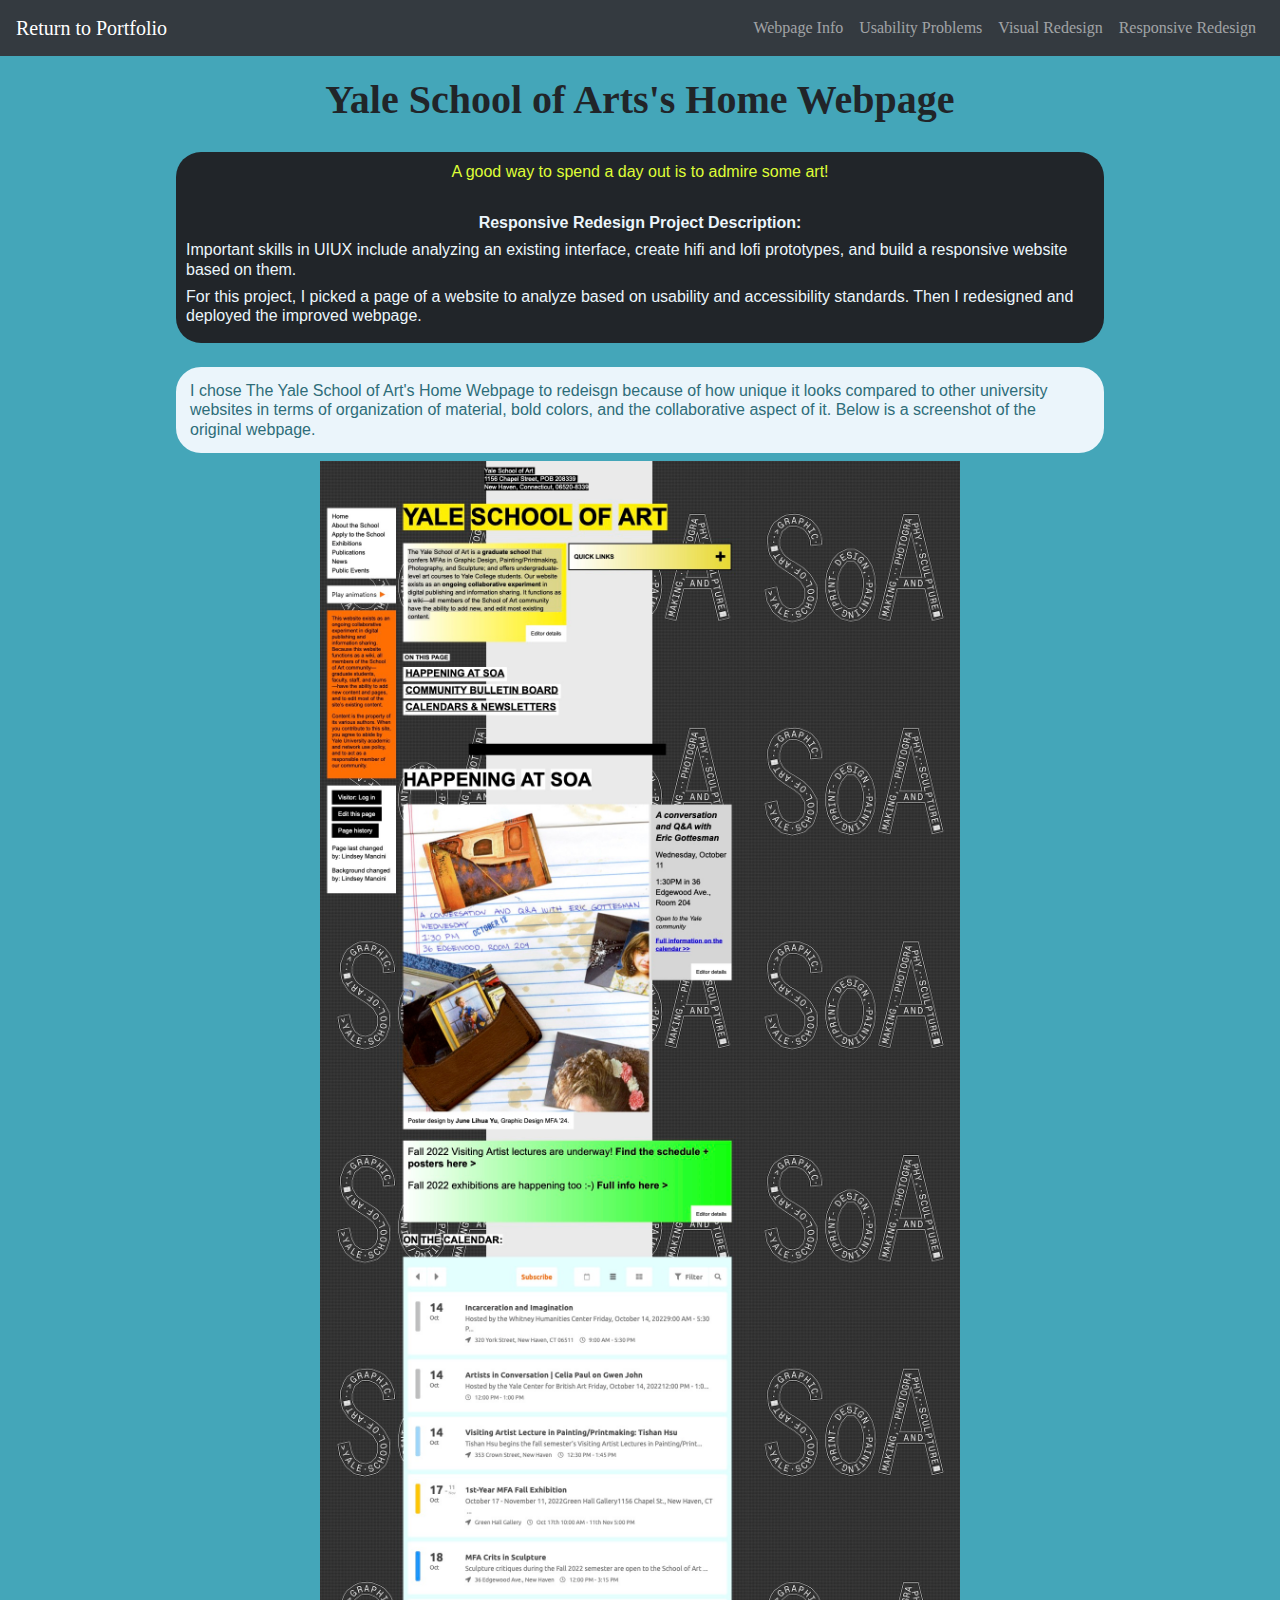
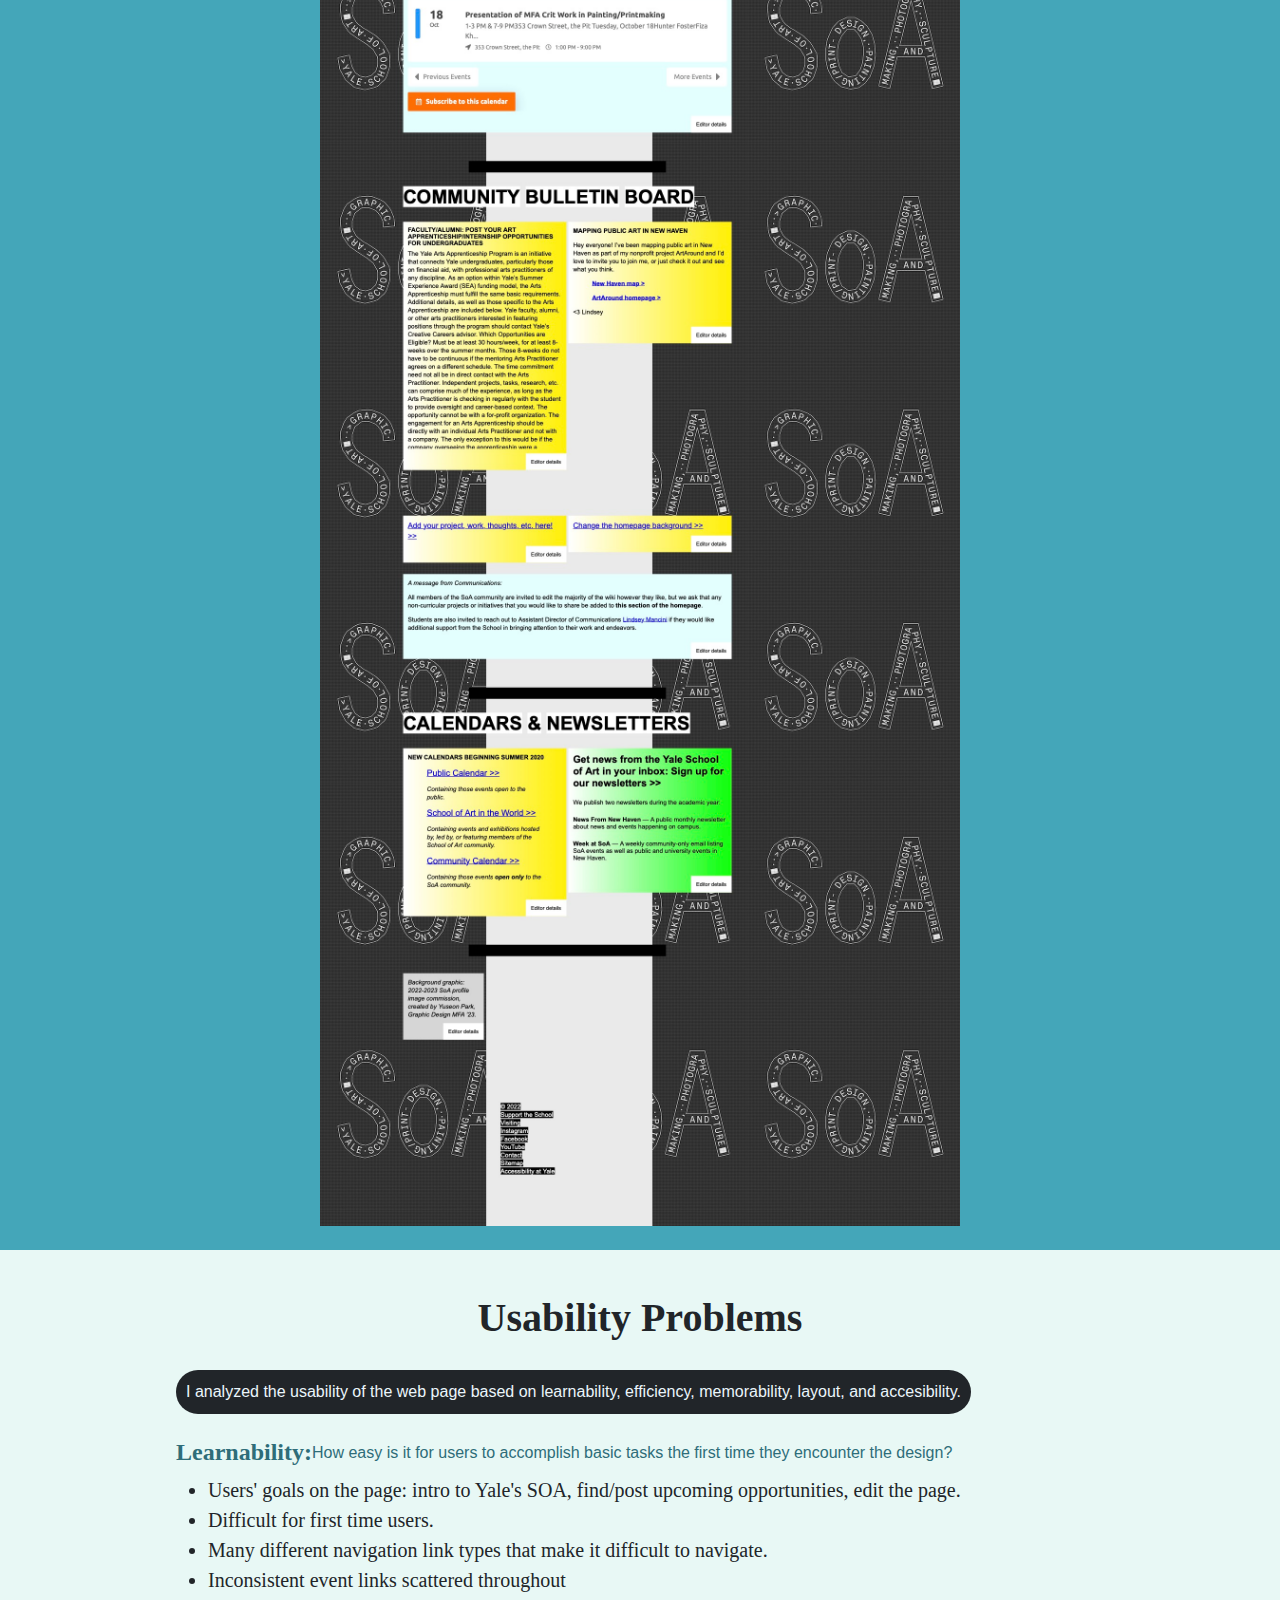
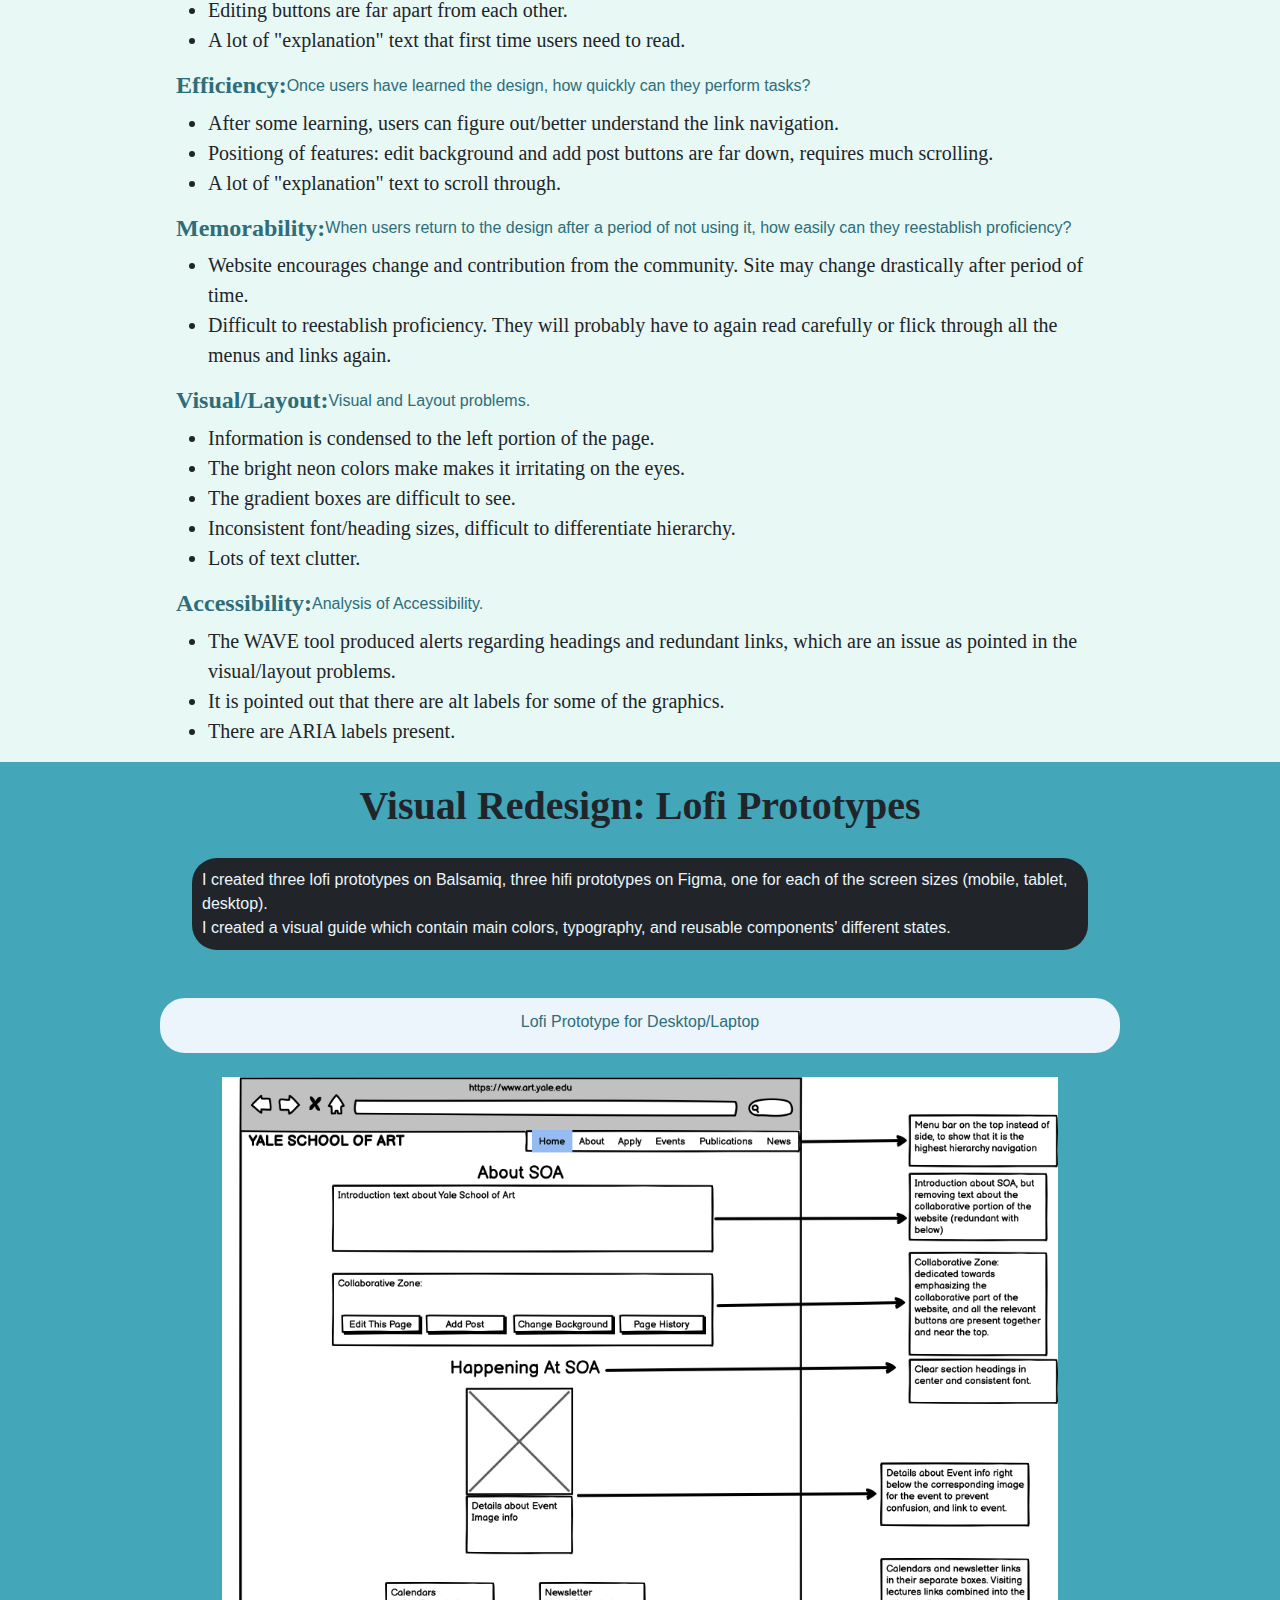
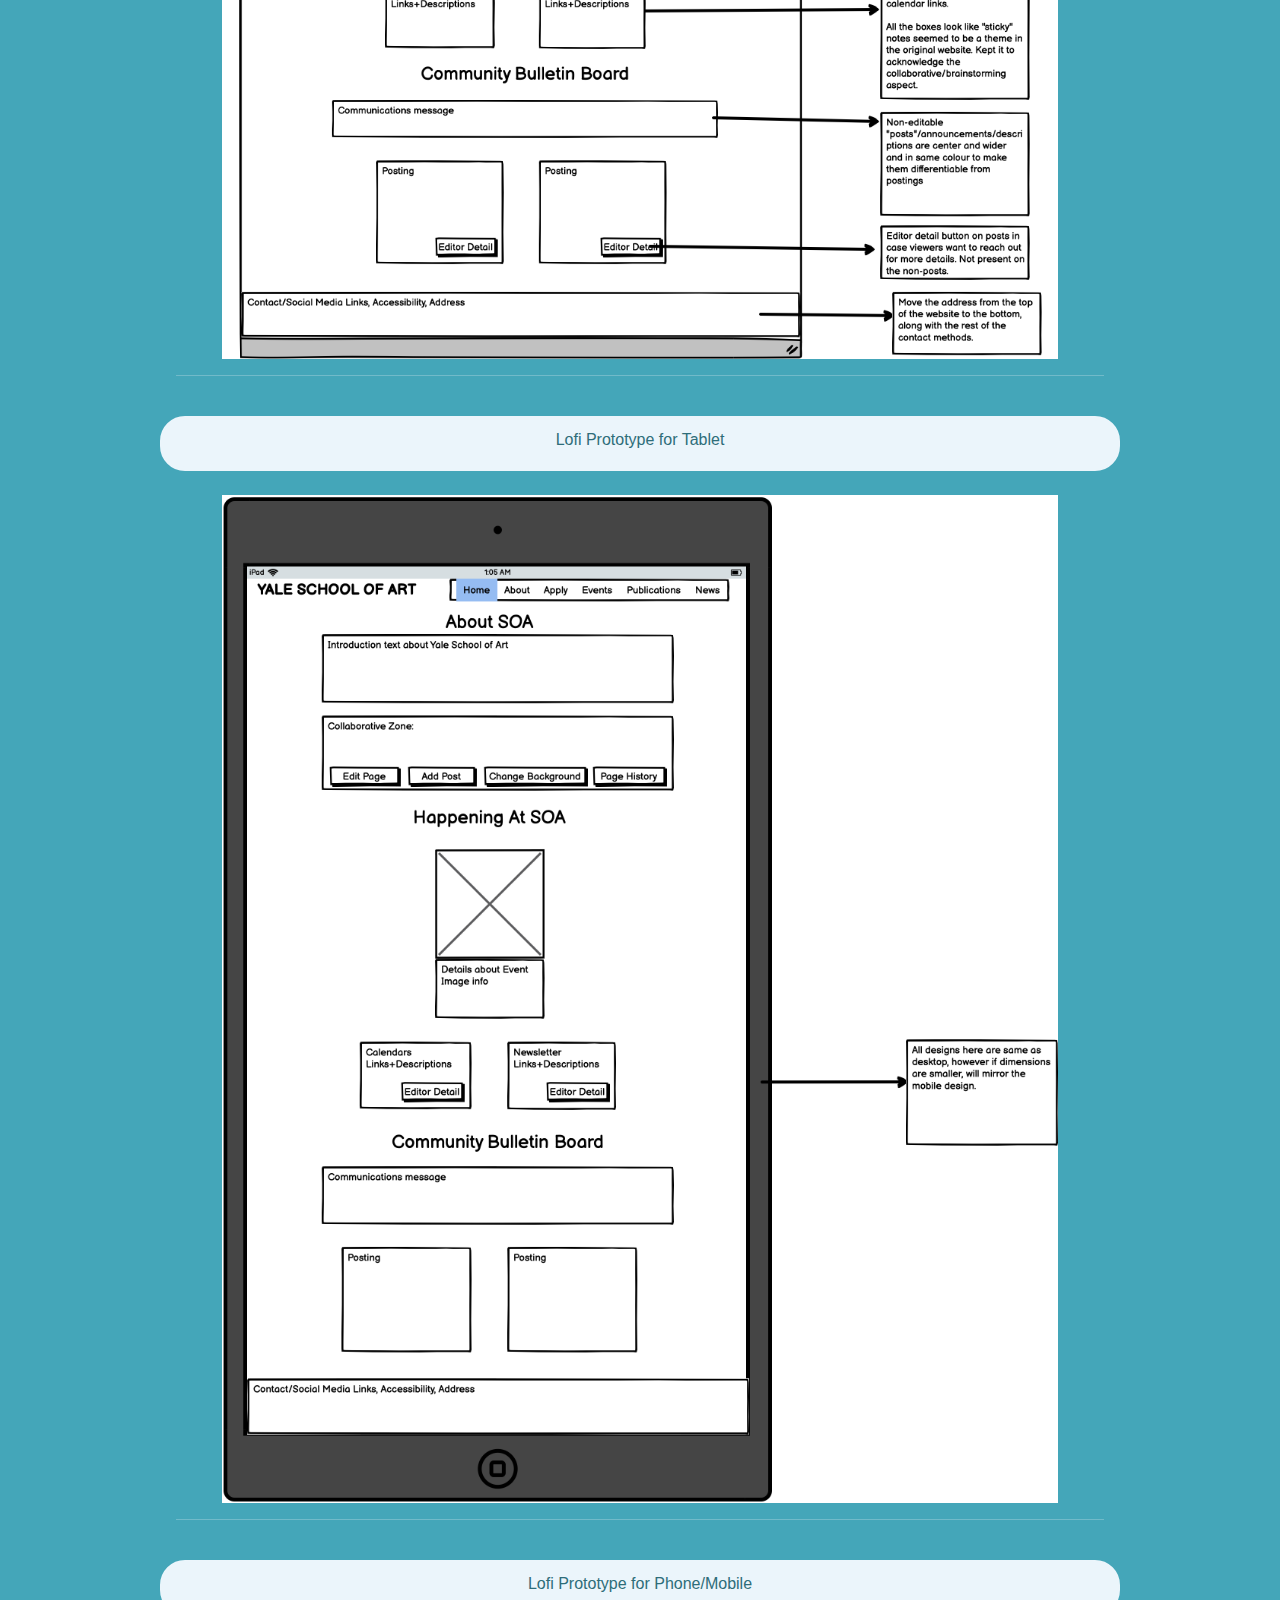
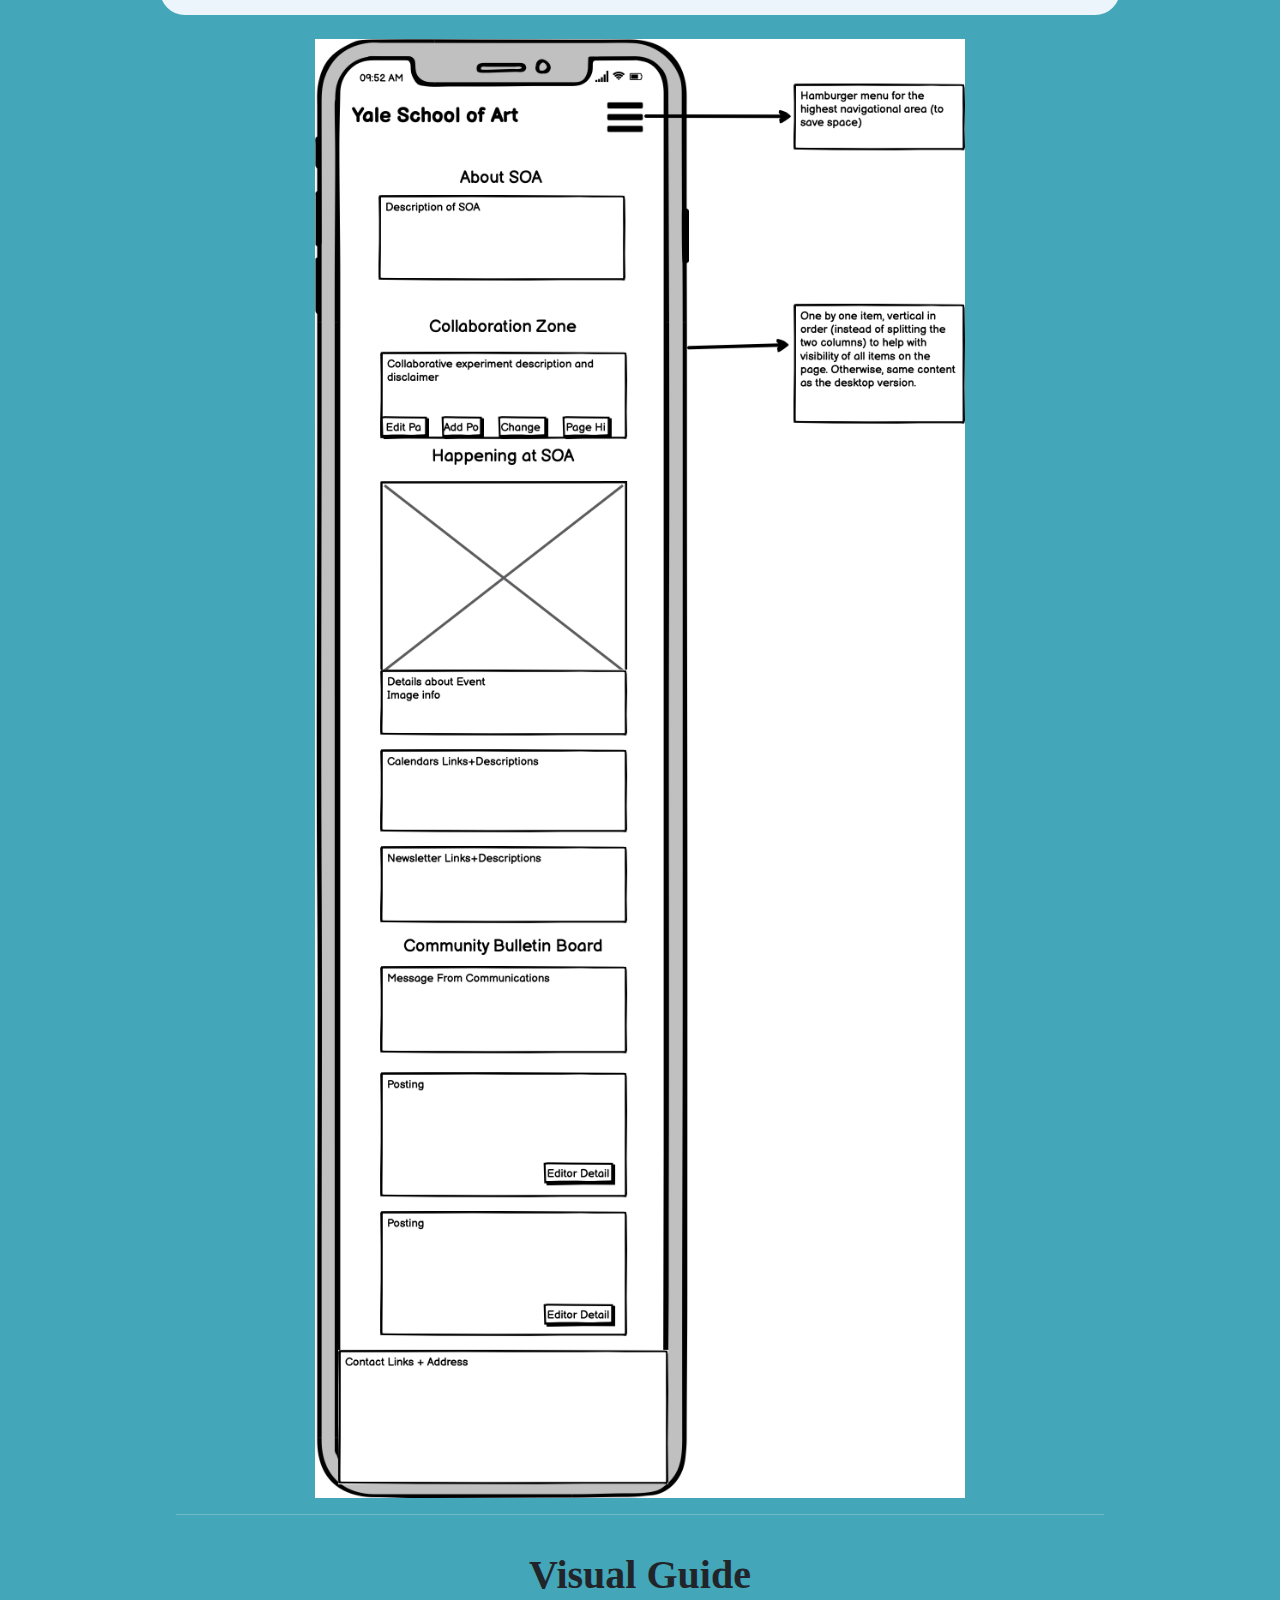
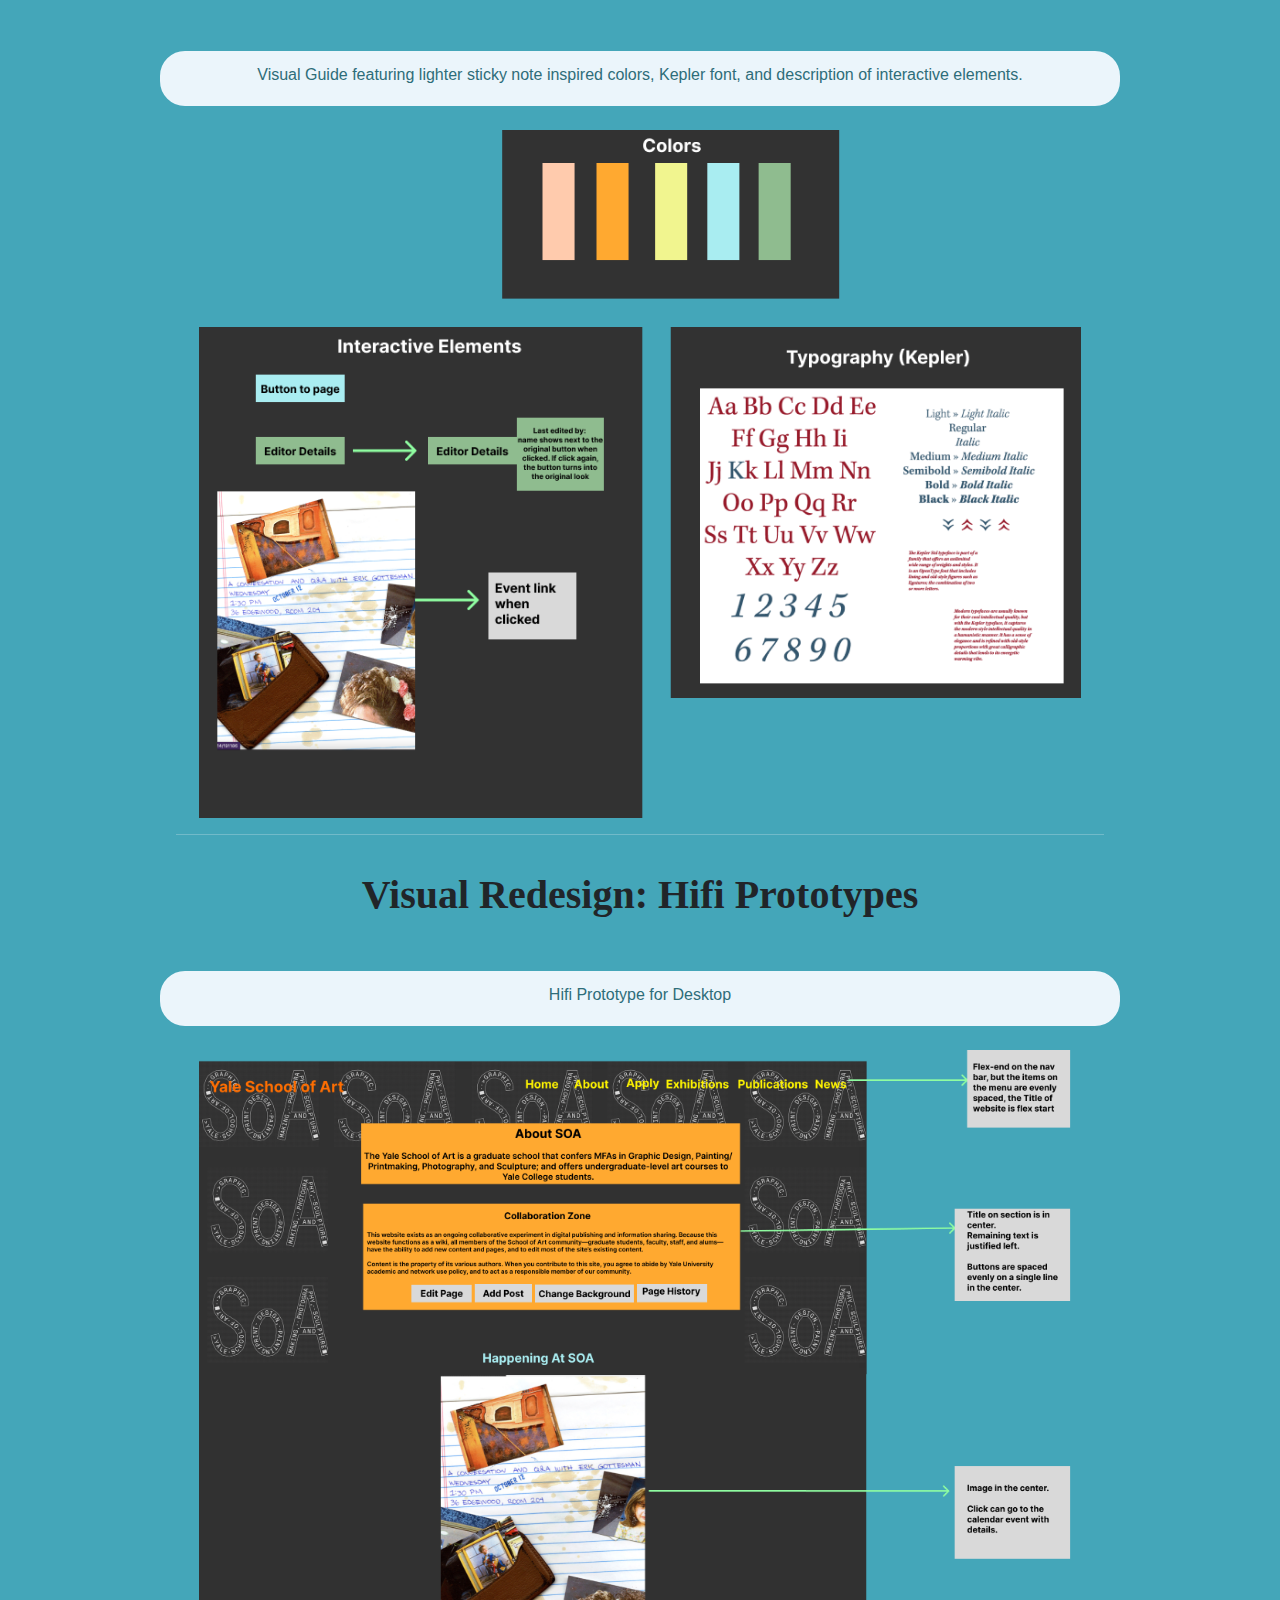
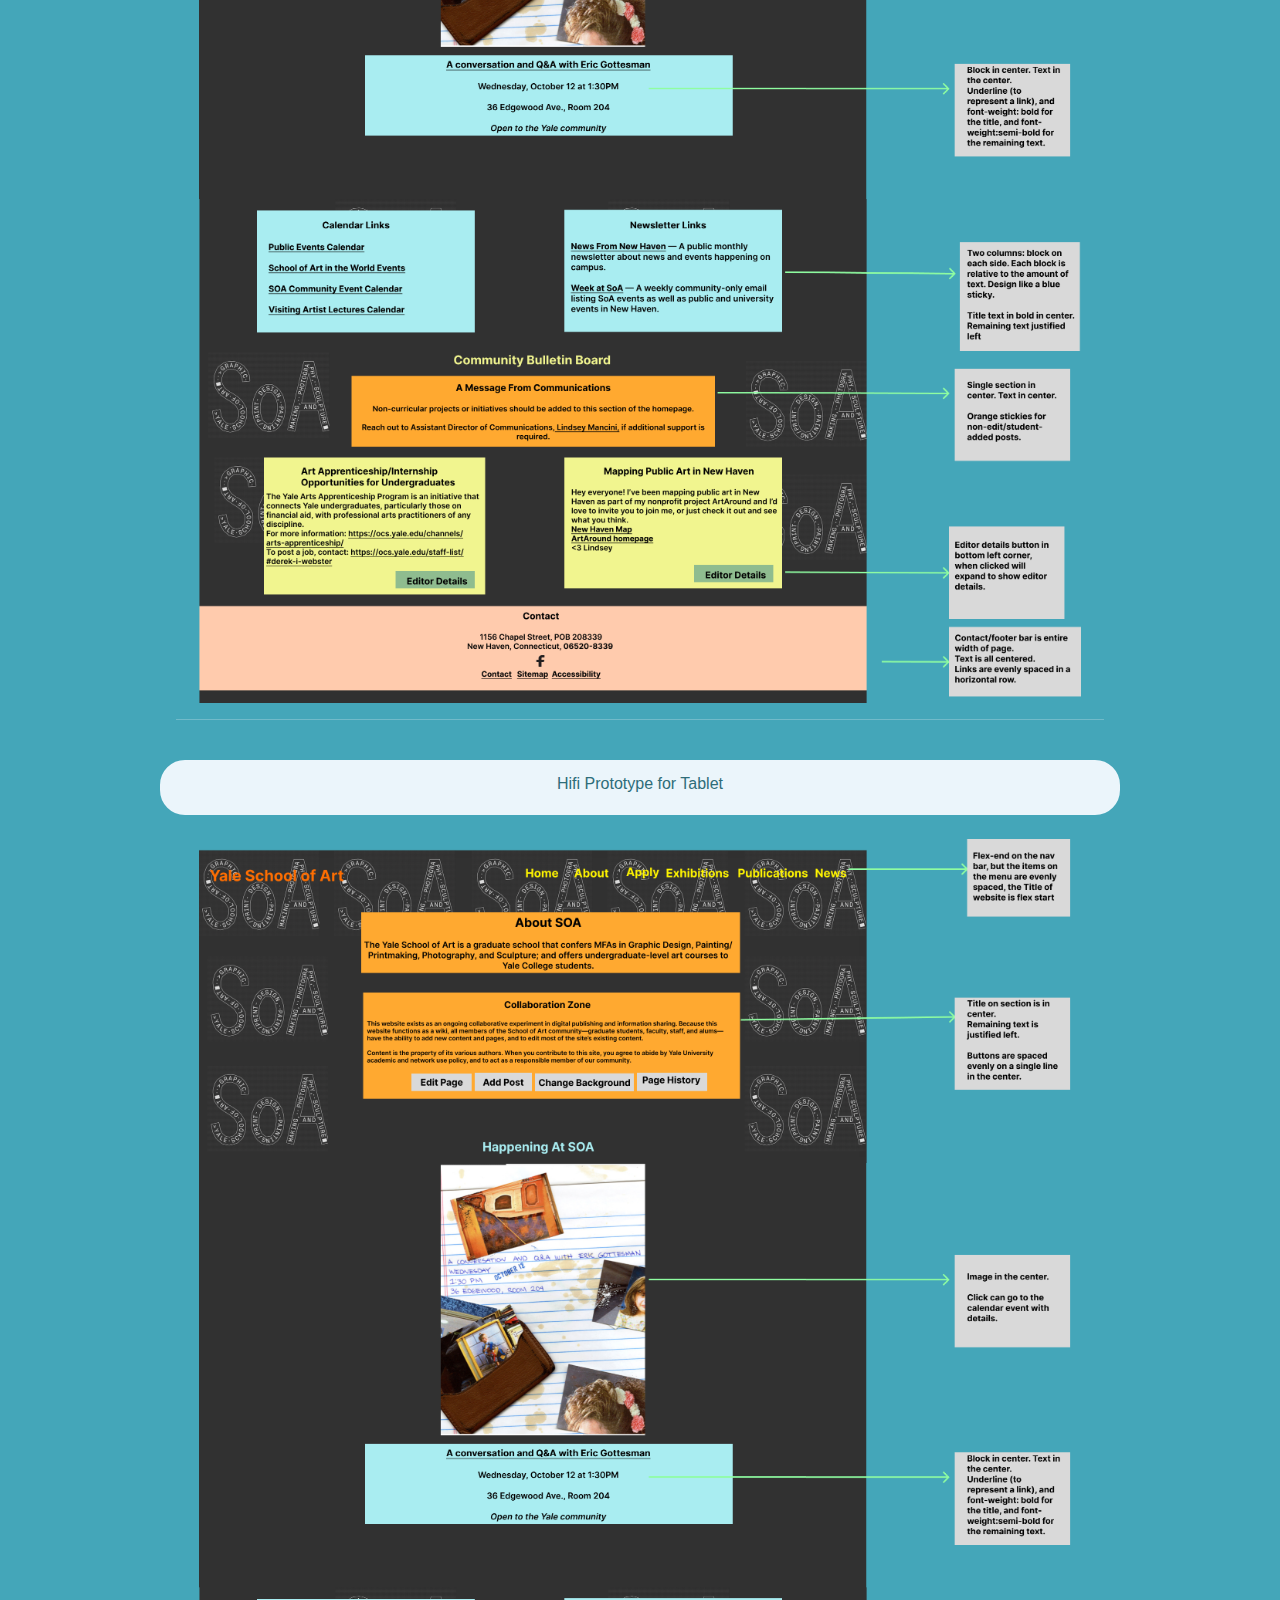
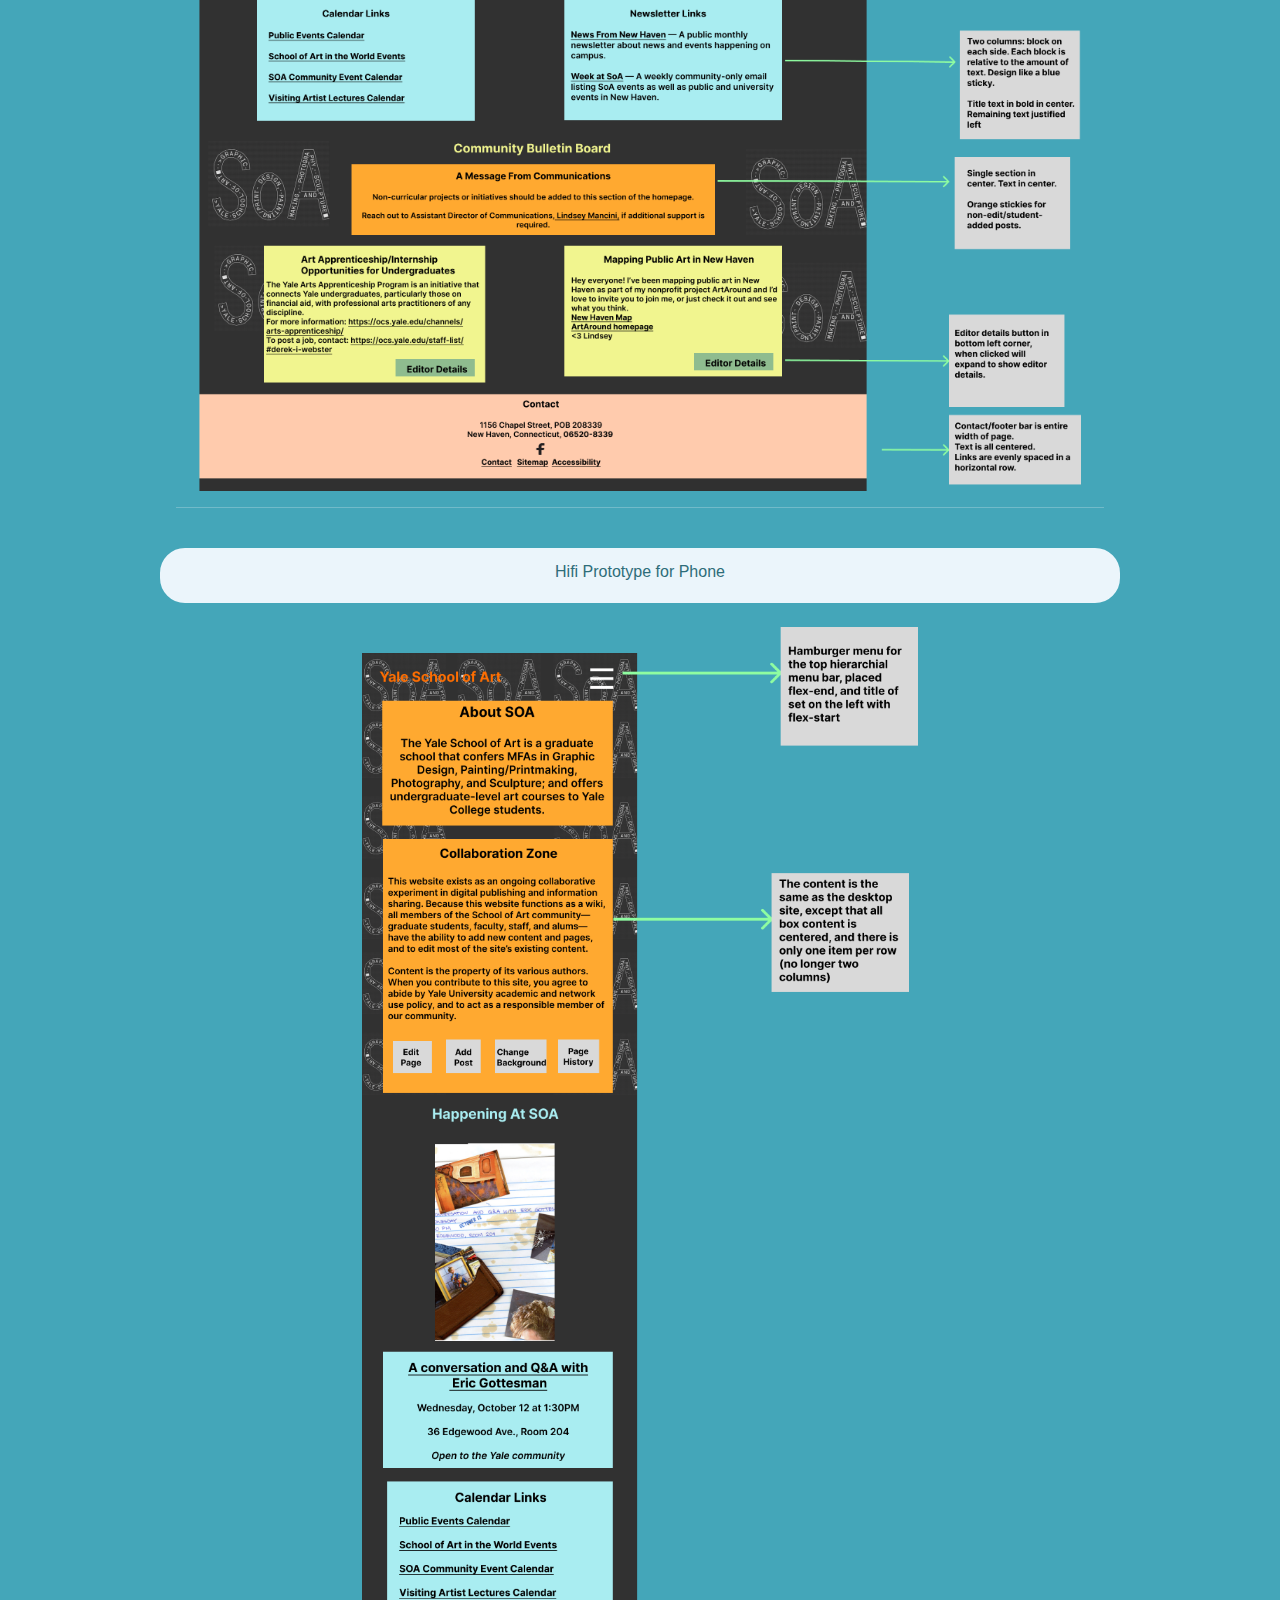
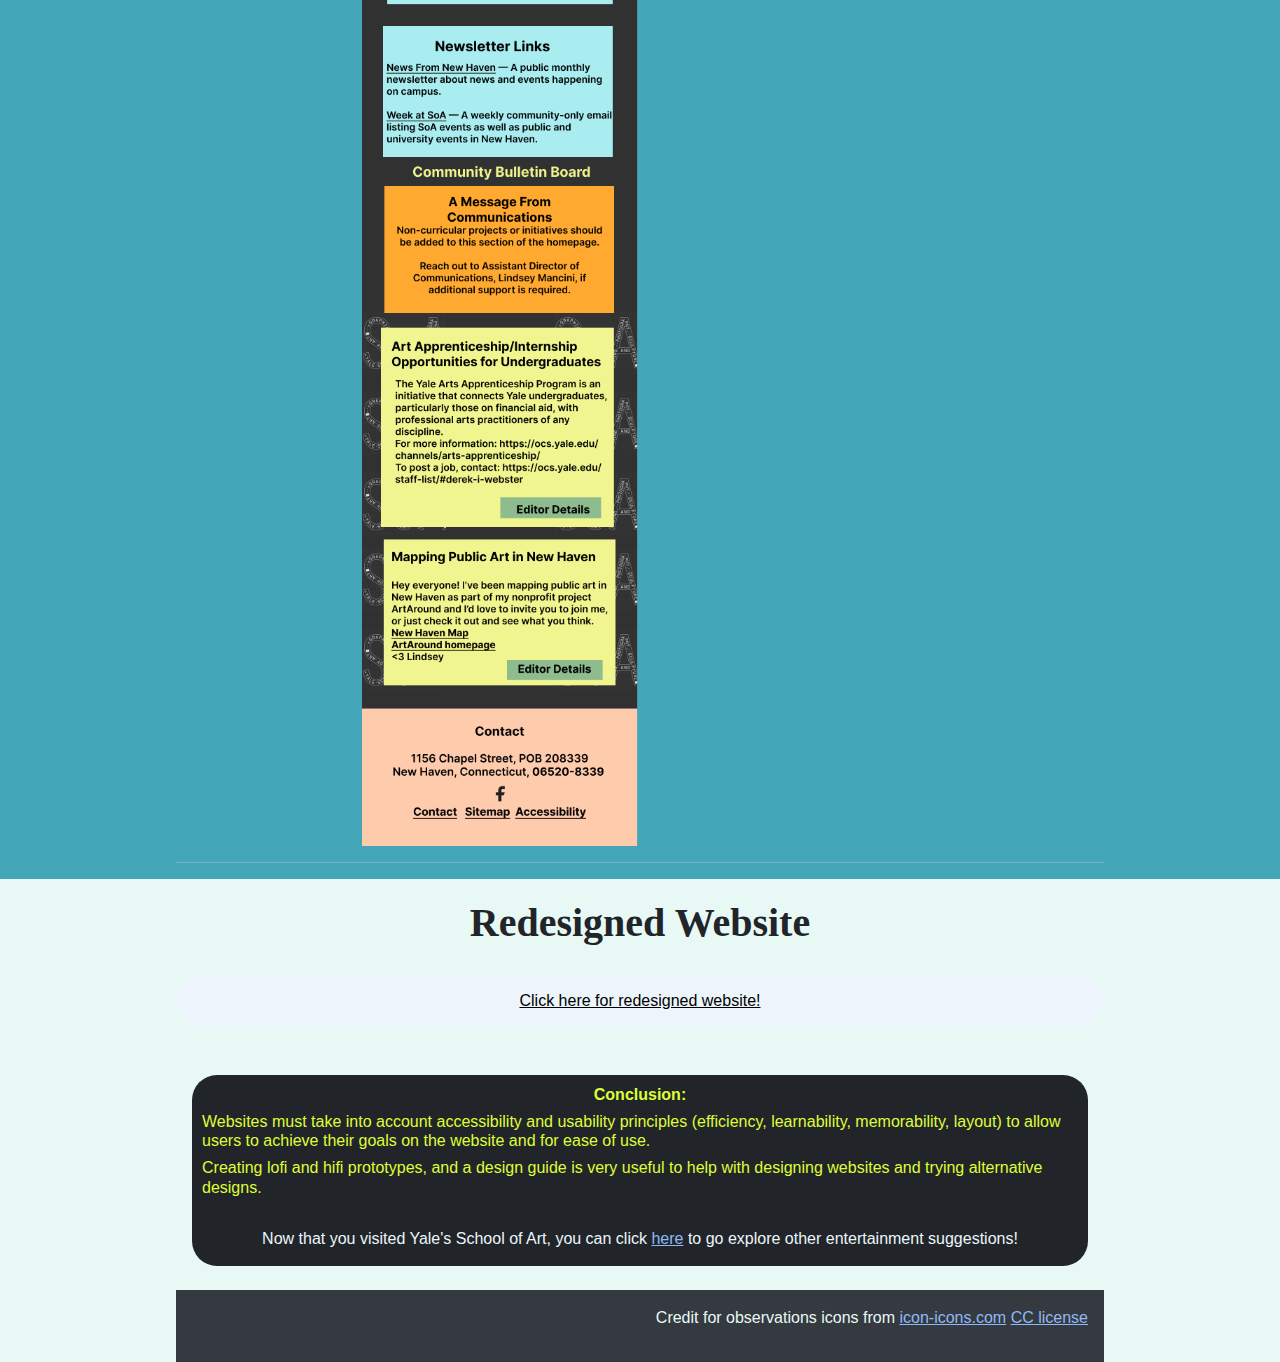
==== commit 72cc432a: "Update index.html" ====
--- a/index.html
+++ b/index.html
@@ -11,7 +11,7 @@
 
 <nav class="navbar navbar-expand-sm navbar-dark bg-dark">
 	<div class="container-fluid">
-		<a class="navbar-brand" href="#">Return to Portfolio</a>
+		<a class="navbar-brand" href="https://happybunny888.github.io/final-portfolio/" style="text-decoration:none">Return to Portfolio</a>
 		<div class="collapse navbar-collapse">
 			<ul class="navbar-nav ml-auto">
 				<li class="nav-item"><a class="nav-link" href="#webpage_info">Webpage Info</a></li>
@@ -271,7 +271,7 @@
 			<h5 style="color:#dffd37;text-align:left;">Creating lofi and hifi prototypes, and a design guide is very useful to help with designing websites and trying alternative designs. 
 			</h5>
 			<br>
-			<h5 style="color:#EBF5FB;"> Now that you visited Yale's School of Art, you can click <a href="https://happybunny888.github.io/final-portfolio/"> here </a> to go explore other entertainment suggestions!
+			<h5 style="color:#EBF5FB;"> Now that you visited Yale's School of Art, you can click <a href="https://happybunny888.github.io/final-portfolio/"> here</a> to go explore other entertainment suggestions!
 			</h5>
 		</div>
 	</div>
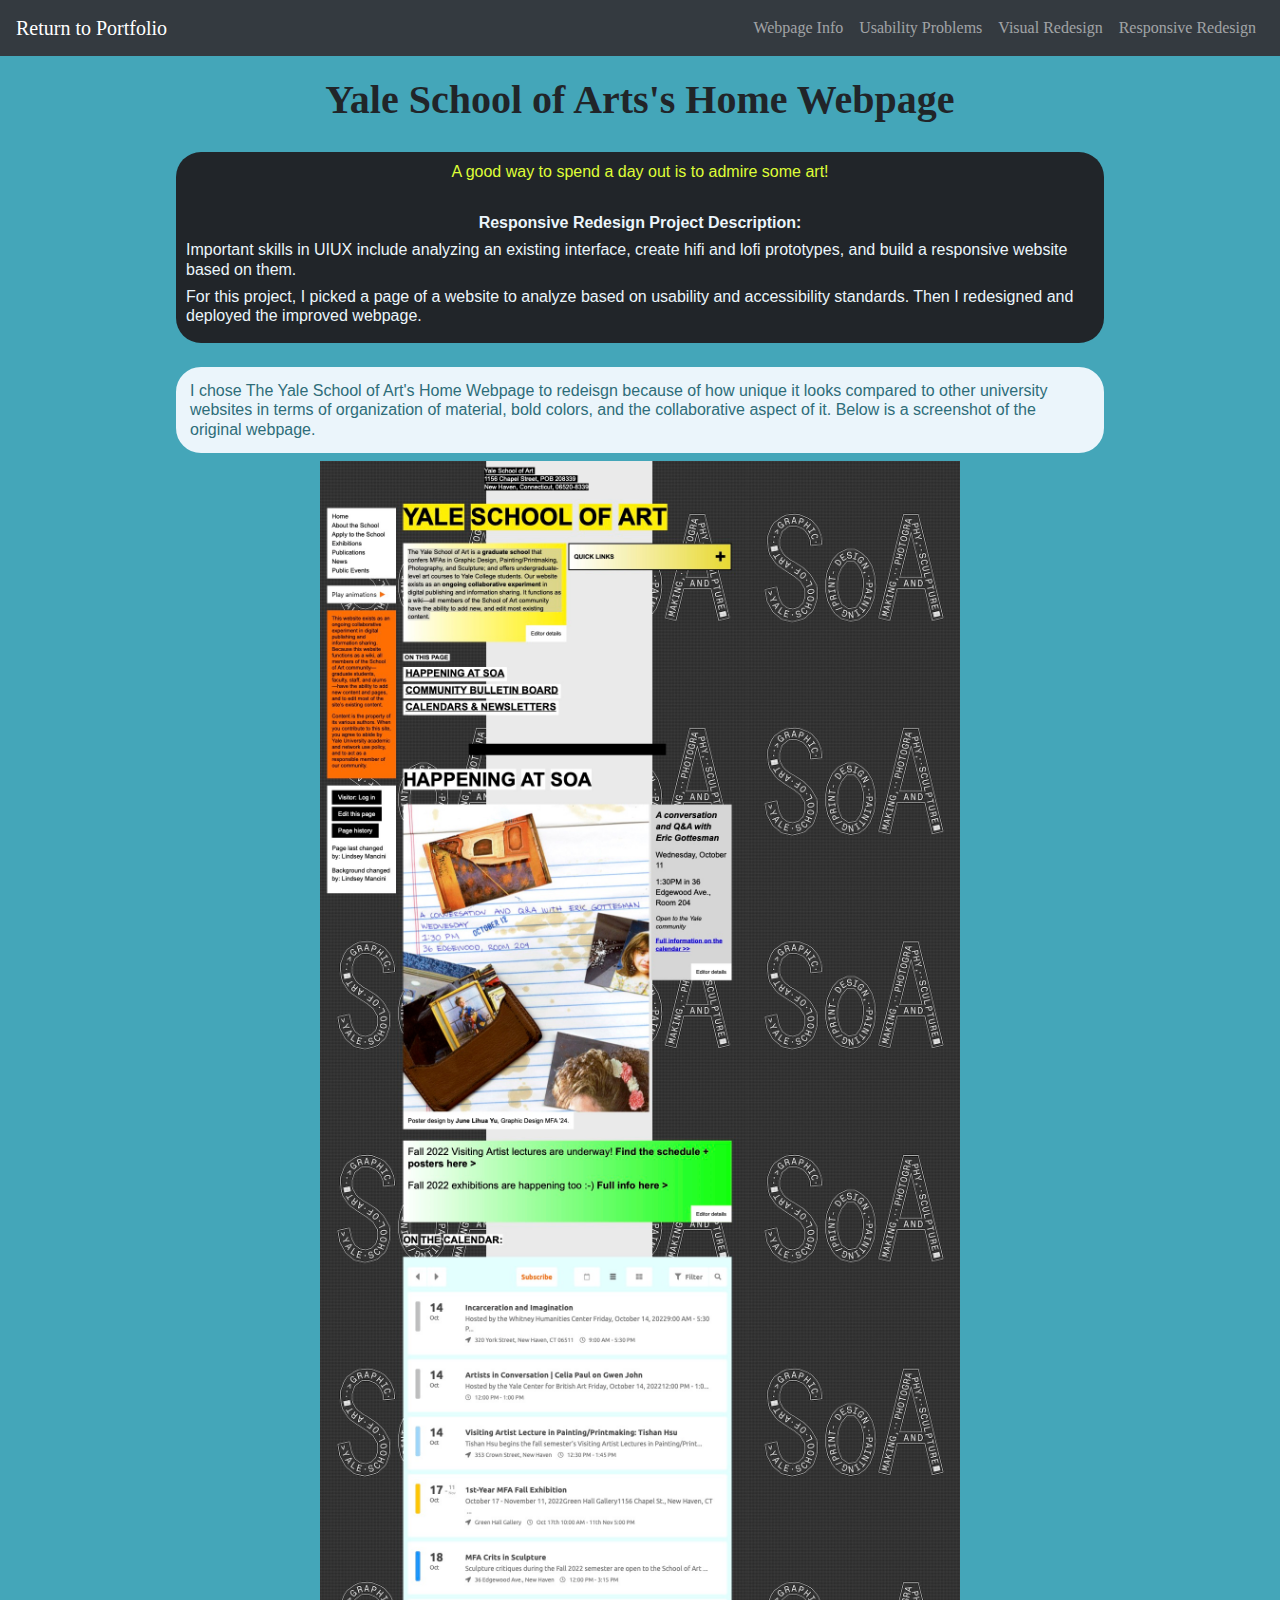
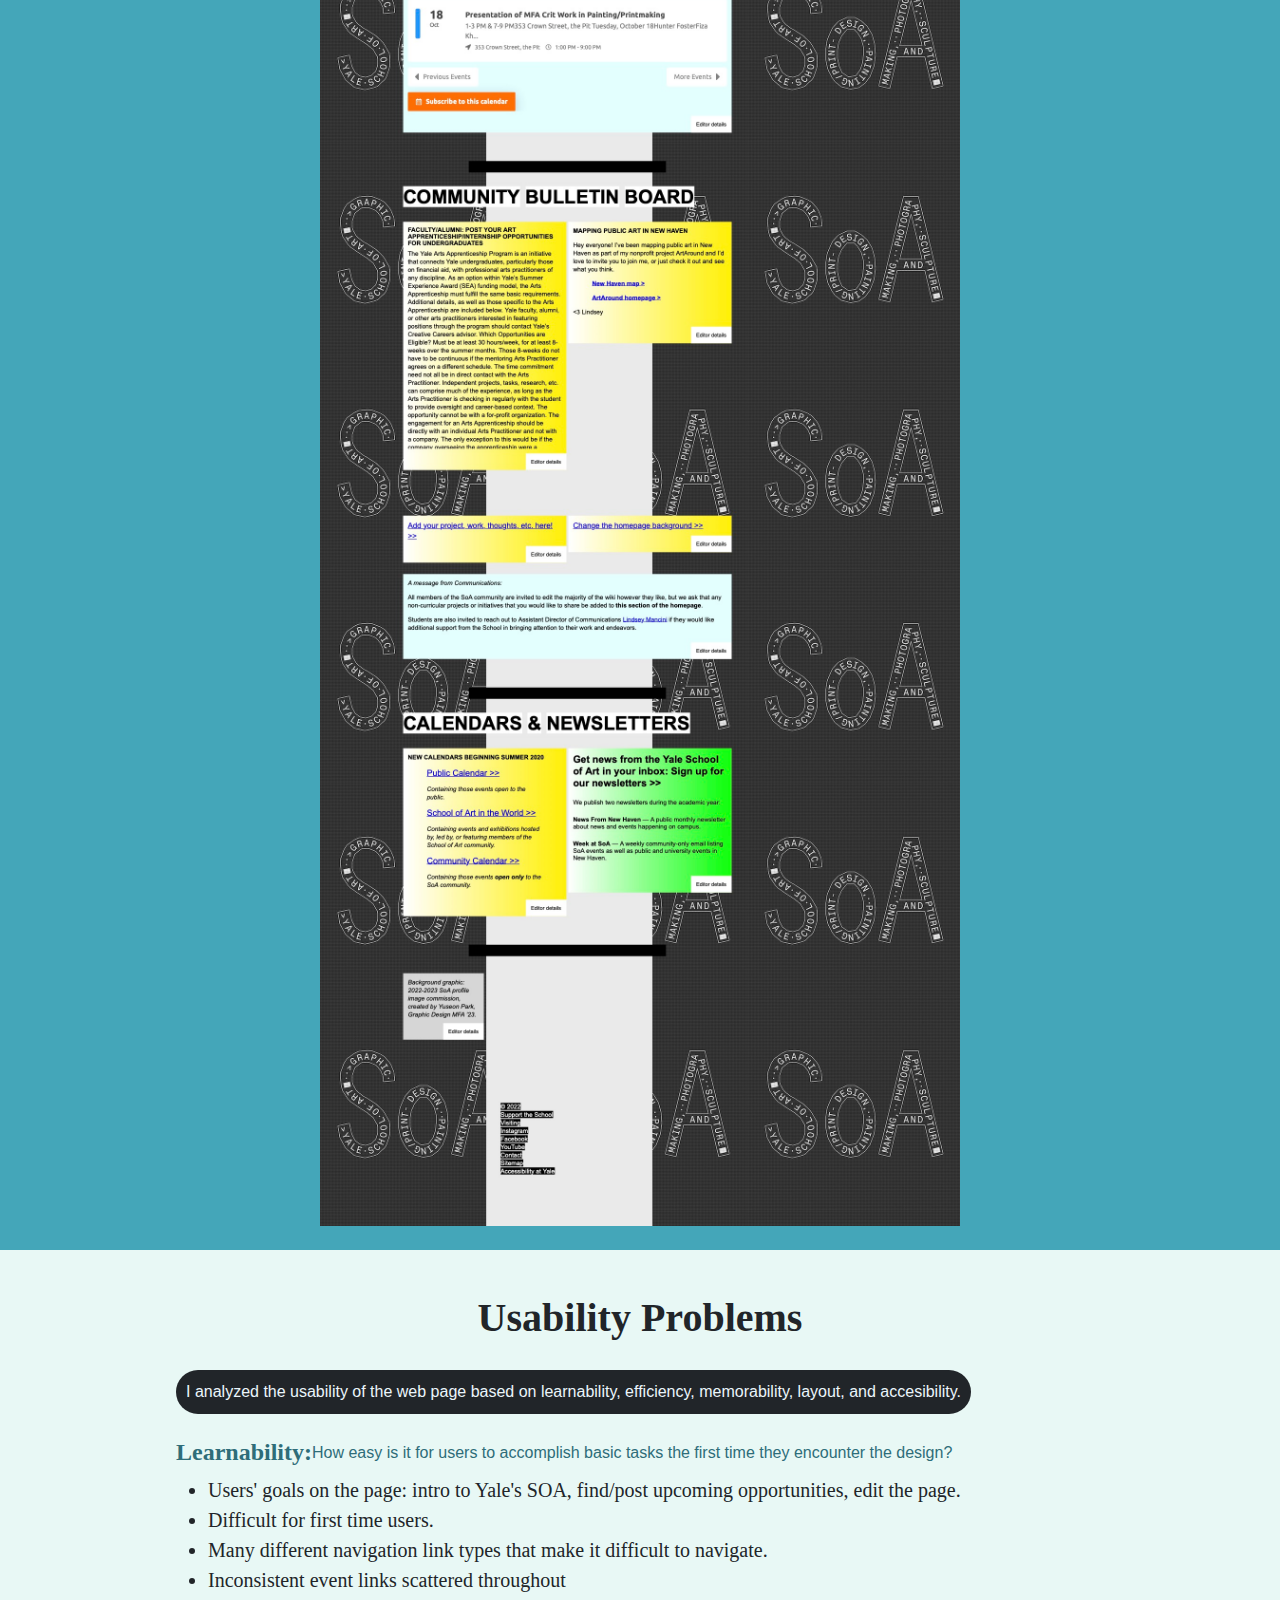
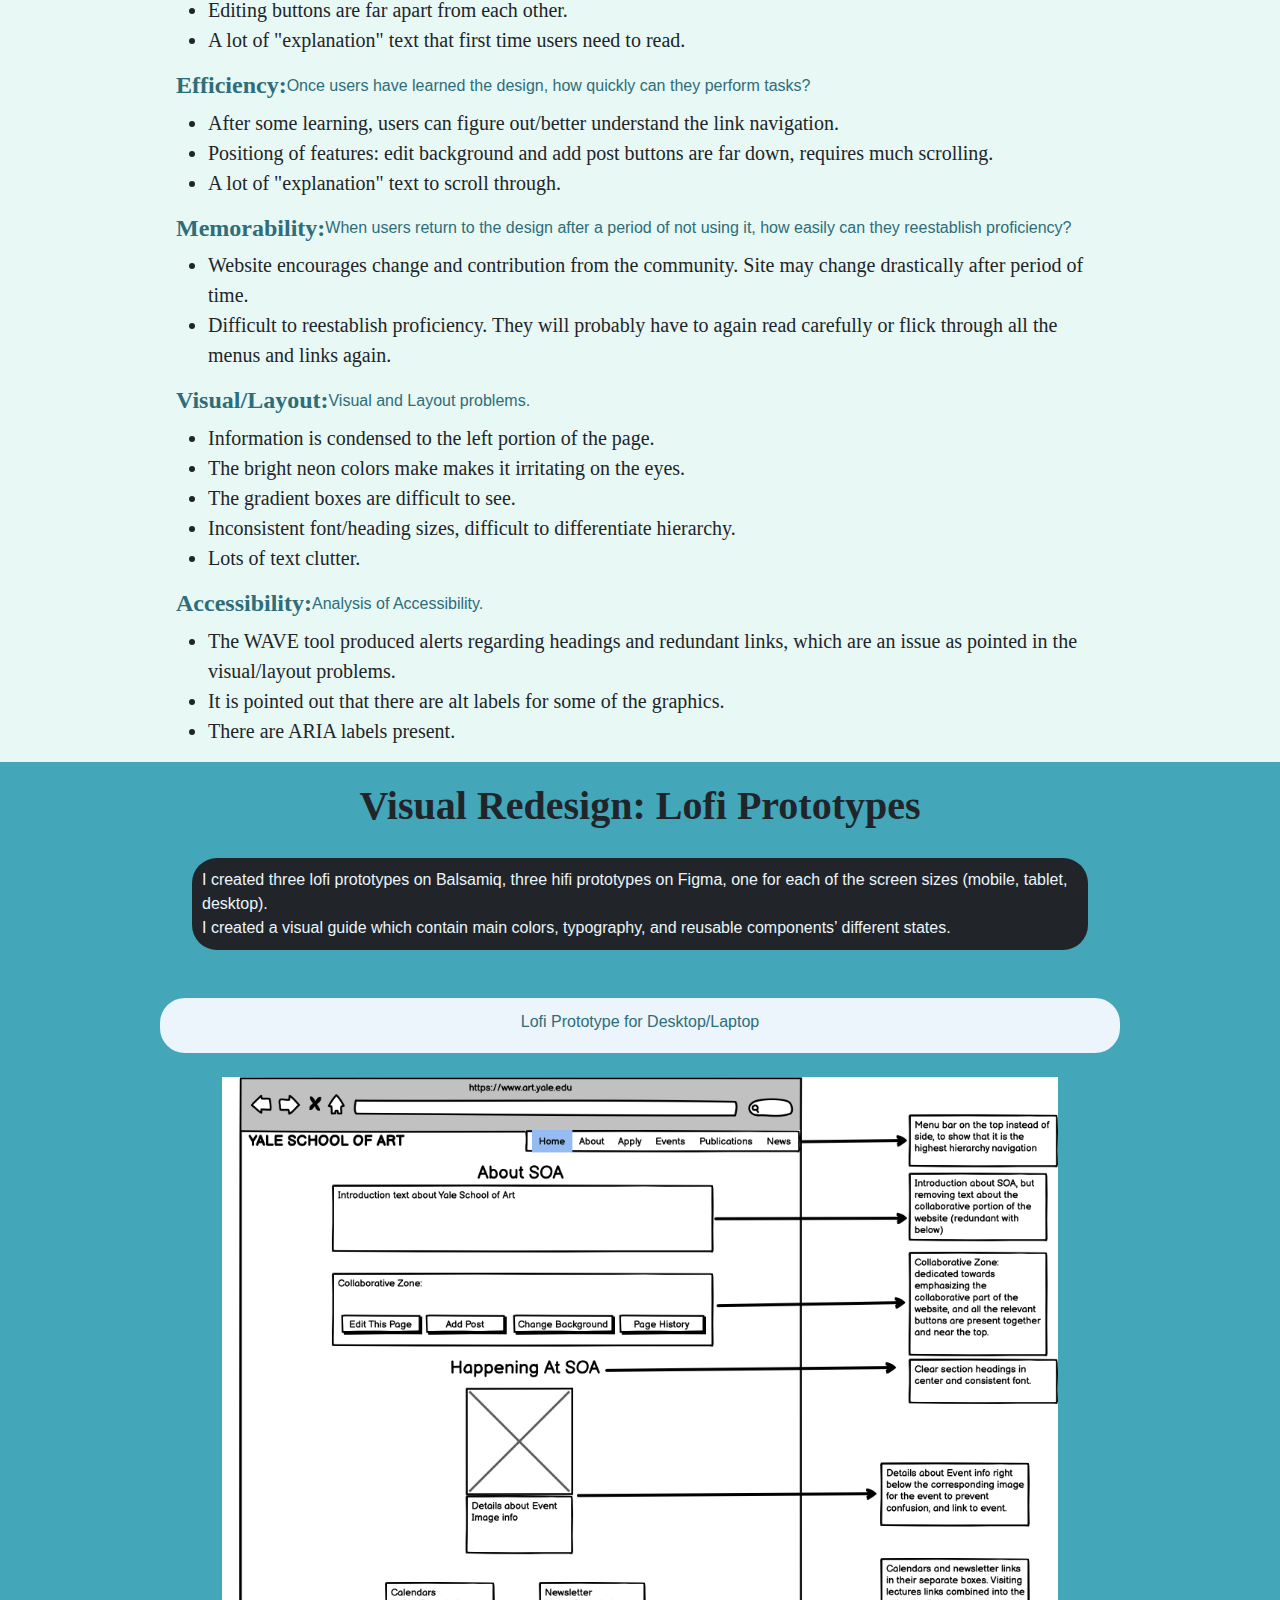
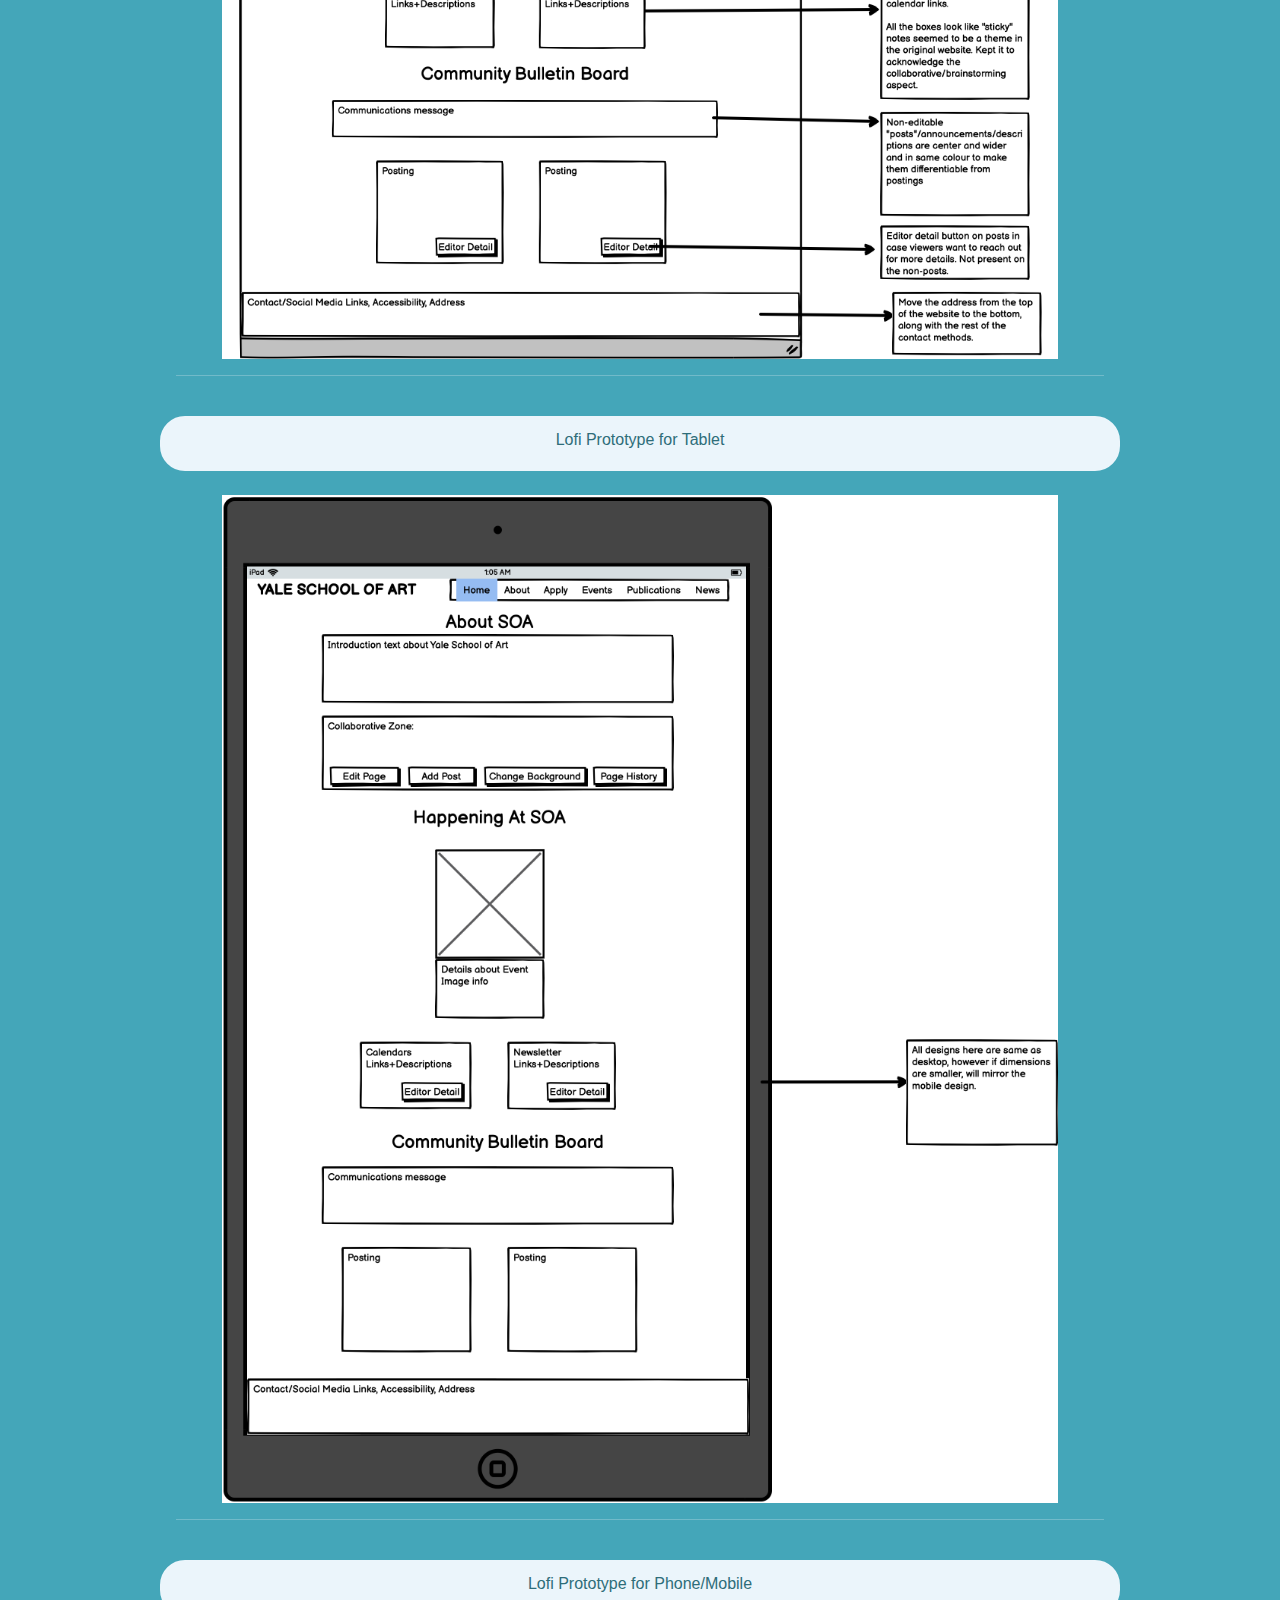
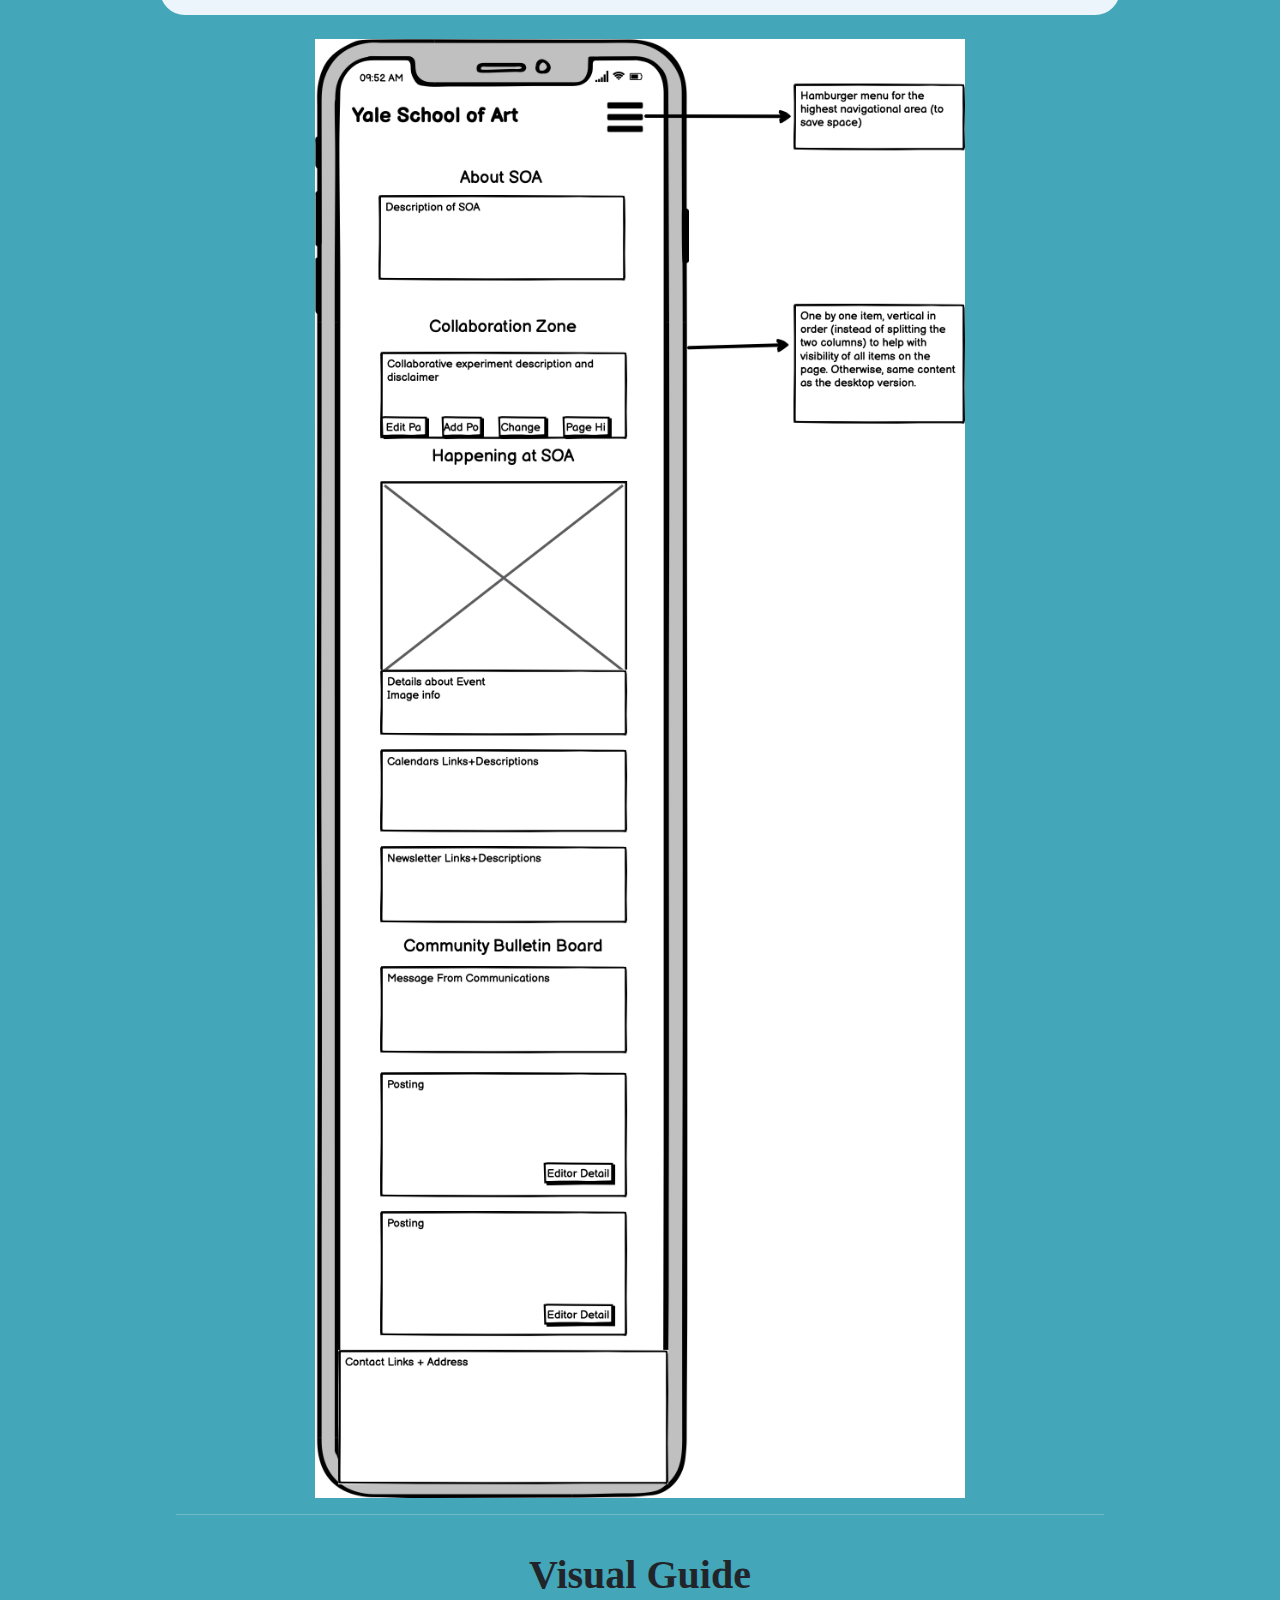
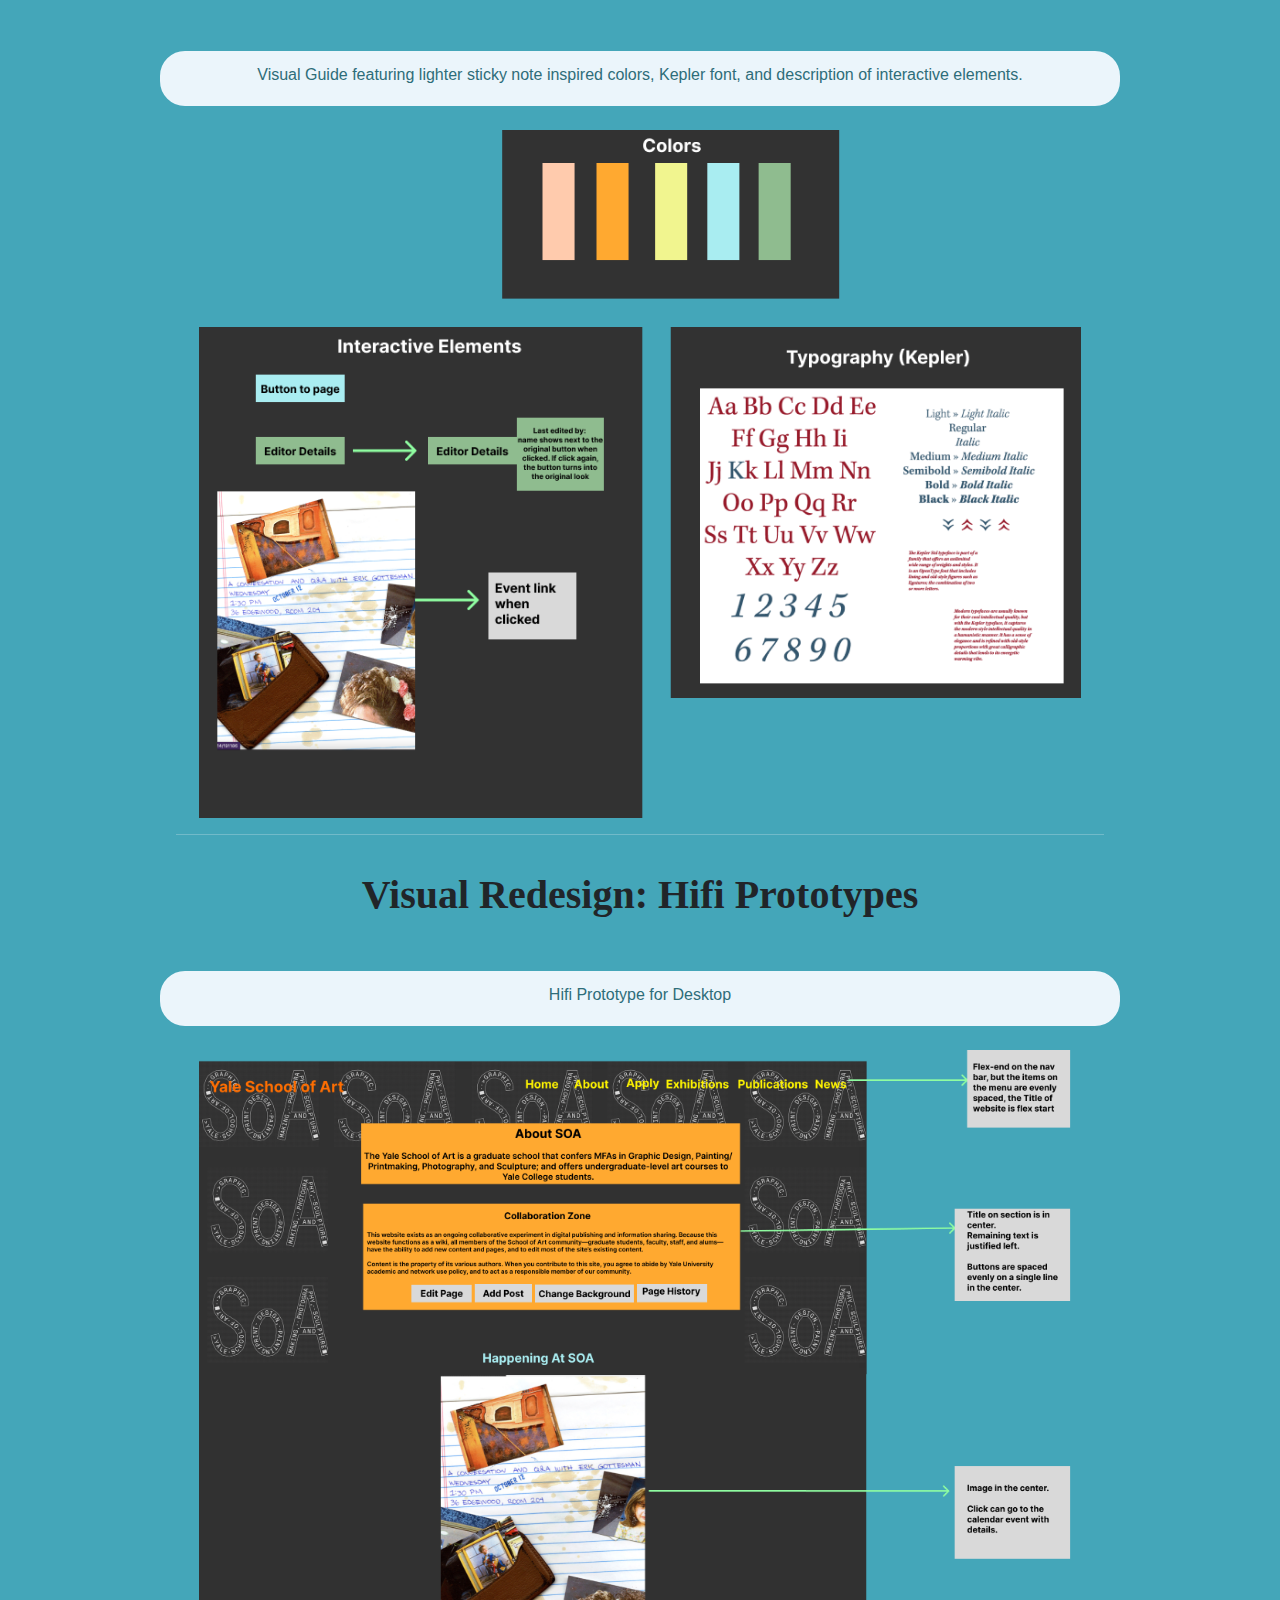
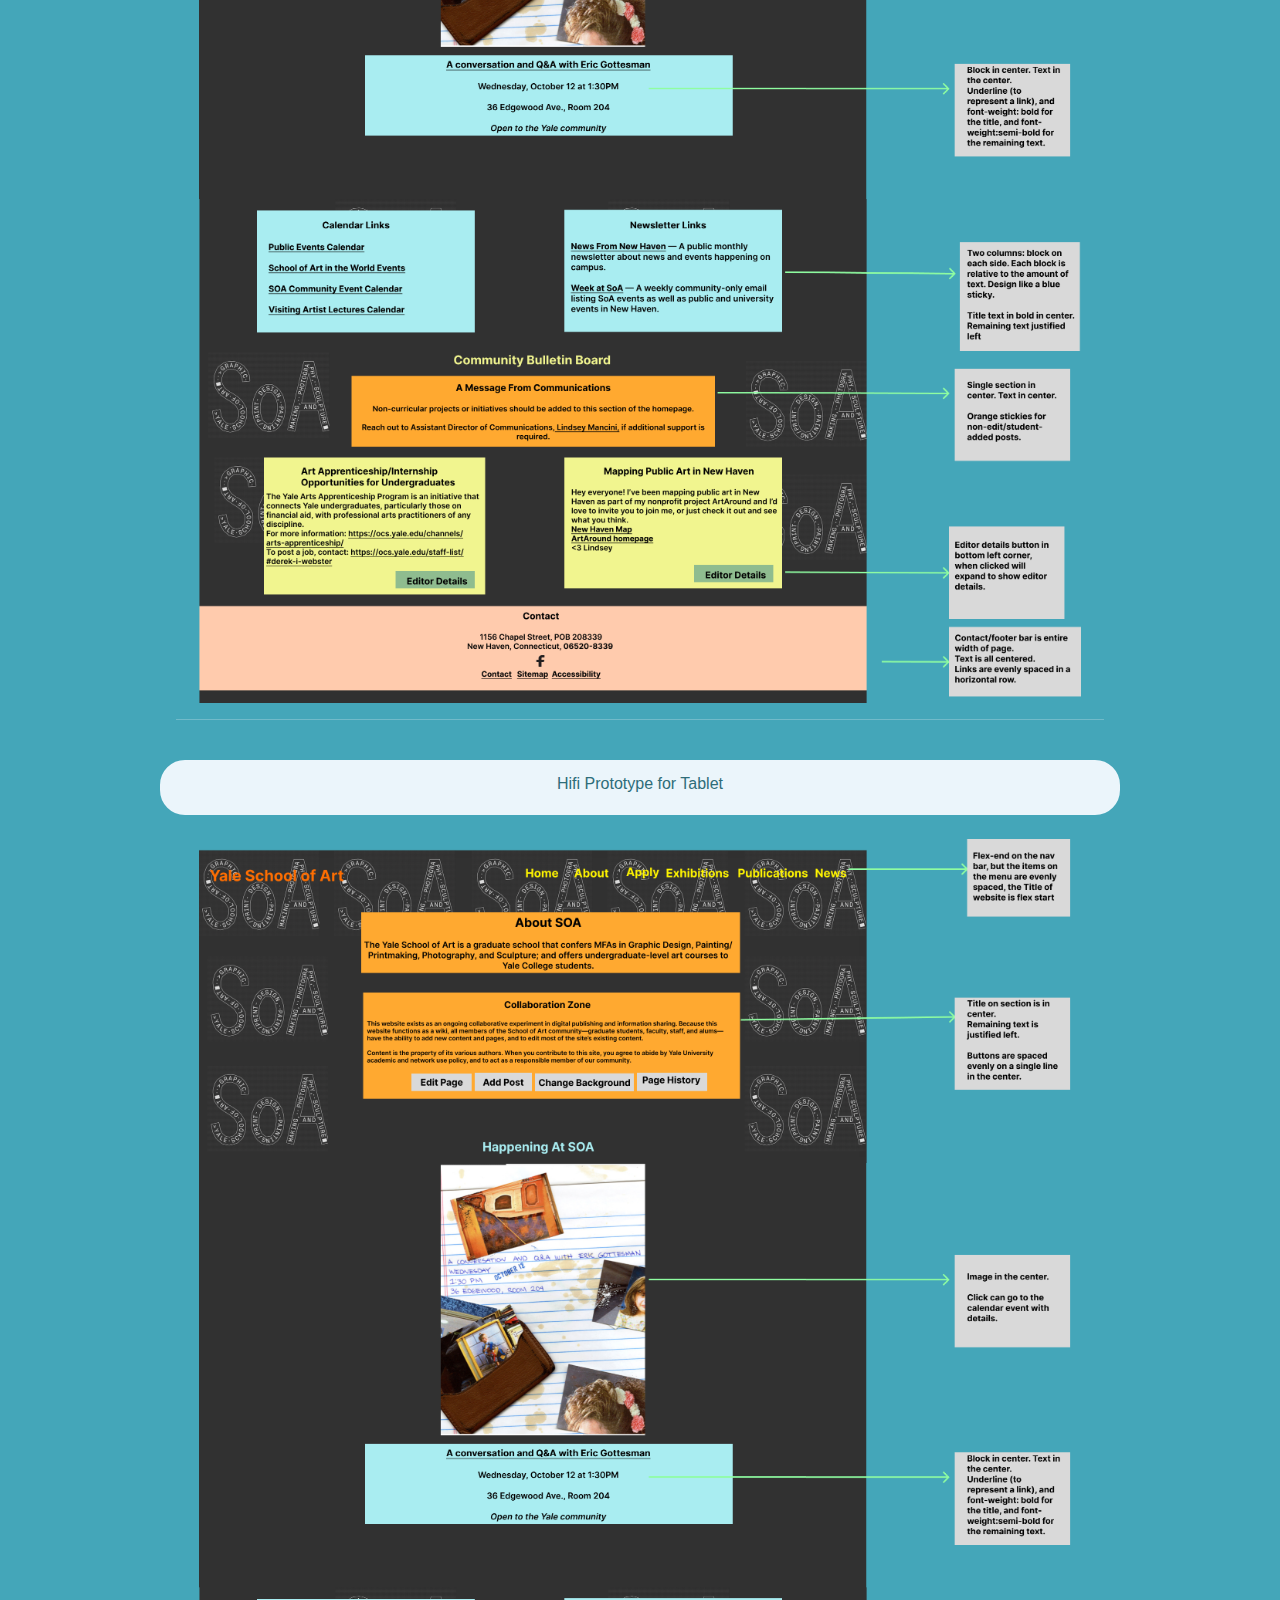
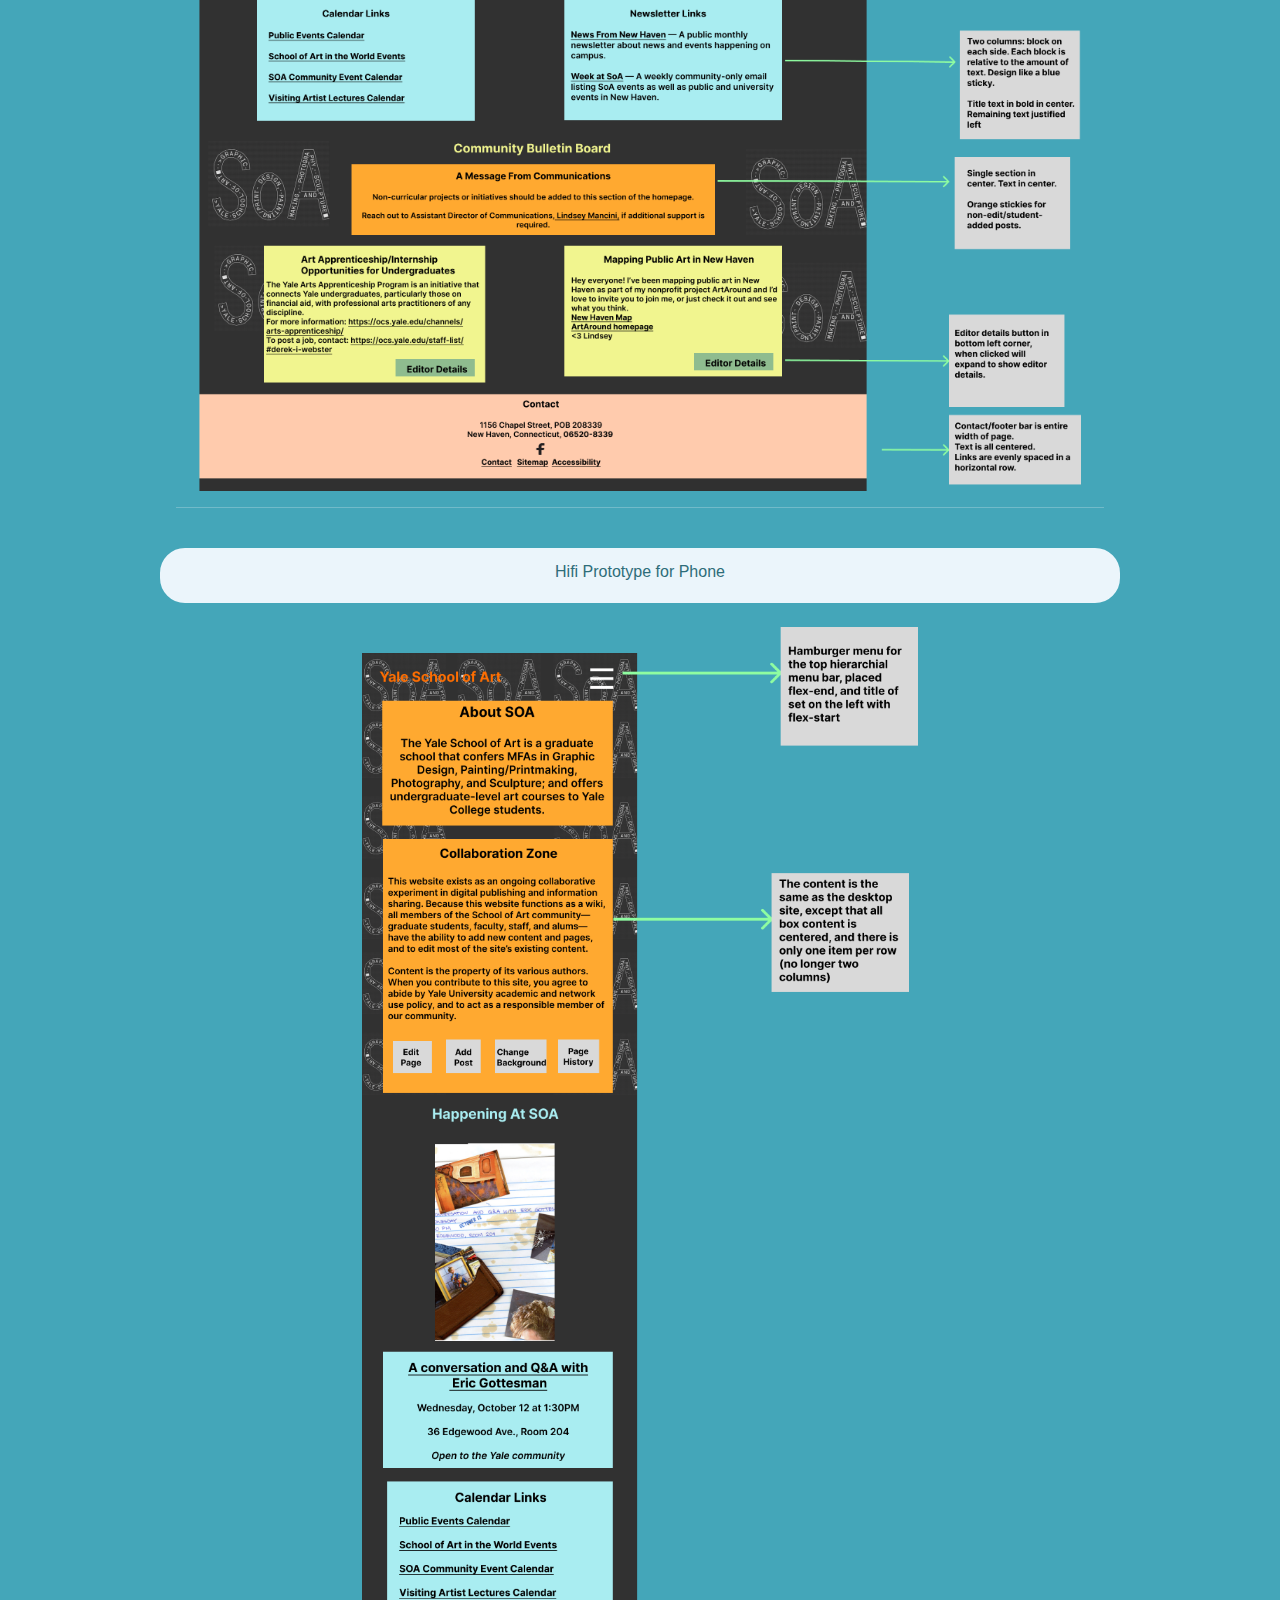
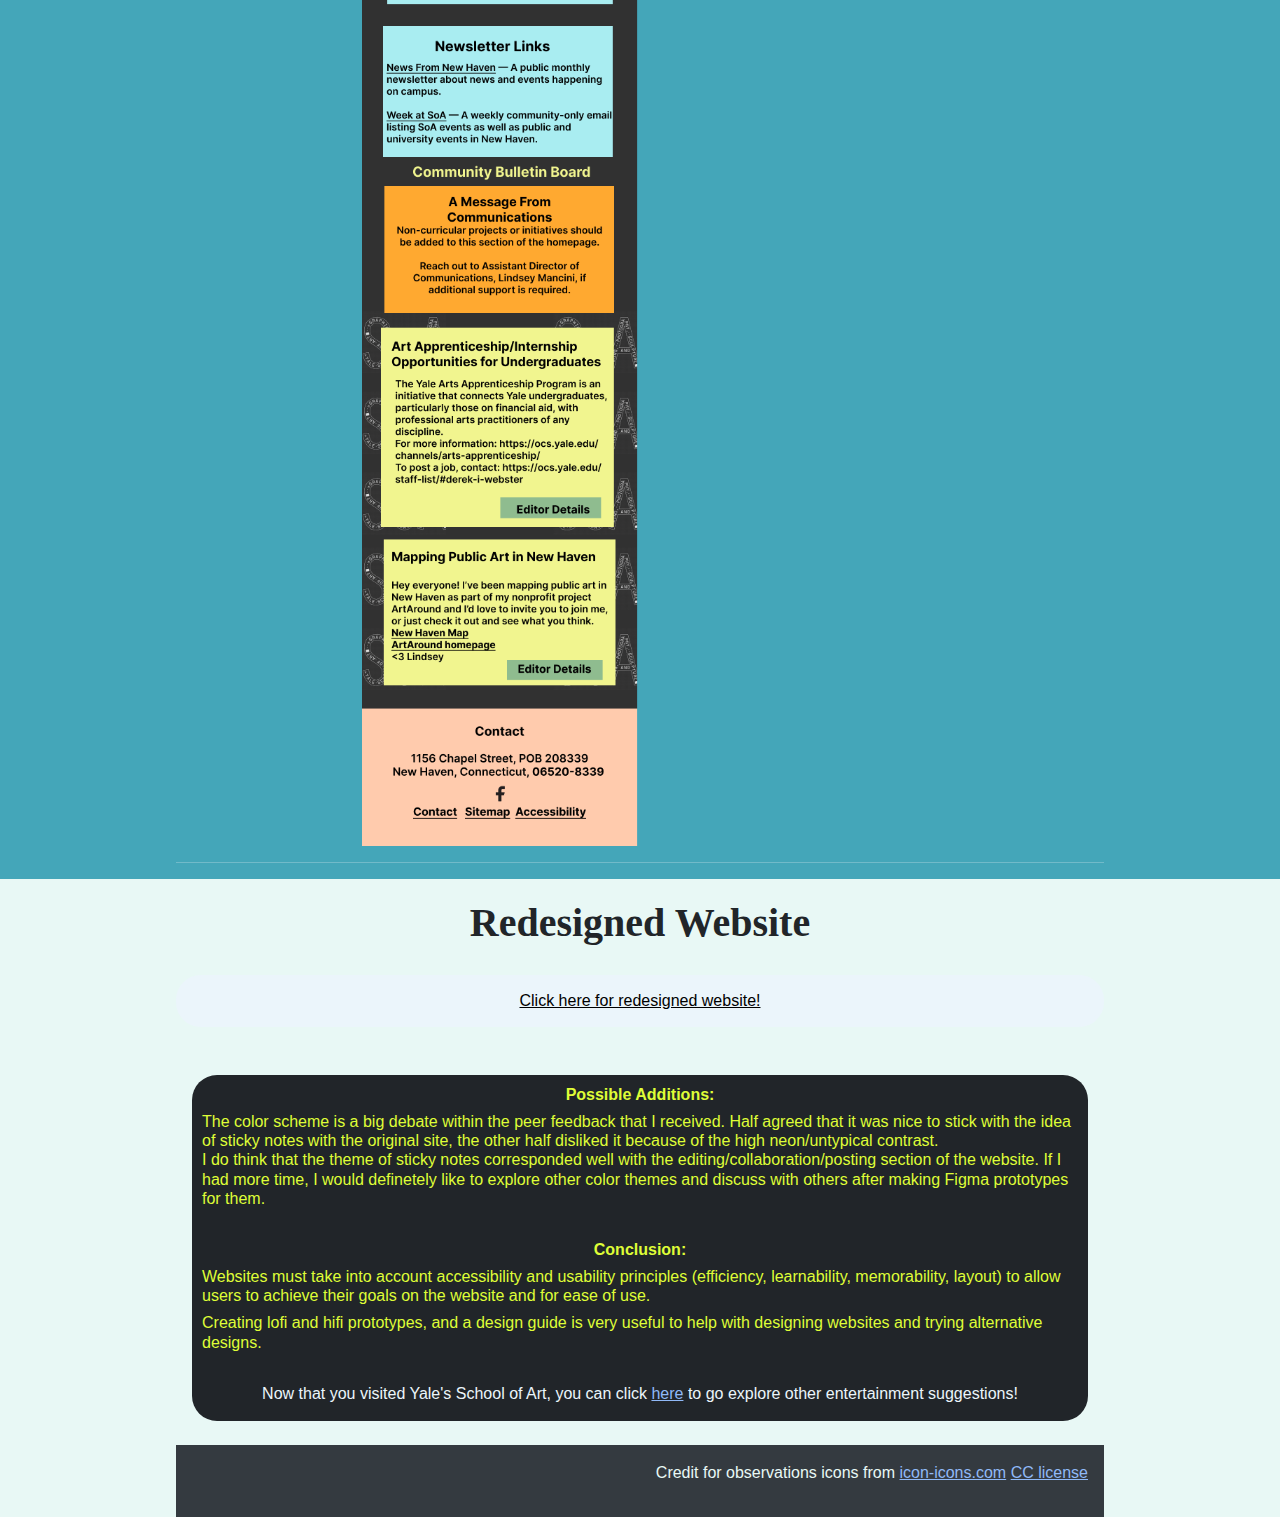
==== commit cb3d1c9d: "Update index.html" ====
--- a/index.html
+++ b/index.html
@@ -265,6 +265,14 @@
 	<div class="container">
 		<div class="d-flex lead article-entry">
 			<div class="rcorners_project_desc">
+				<h5 style="color:#dffd37;text-align:center;"><strong>Possible Additions:</strong> </h5>
+			<h5 style="color:#dffd37;text-align:left;"> The color scheme is a big debate within the peer feedback that I received.
+				Half agreed that it was nice to stick with the idea of sticky notes with the original site, the other half disliked it because of the high neon/untypical contrast.
+				<br>
+				I do think that the theme of sticky notes corresponded well with the editing/collaboration/posting section of the website. 
+				If I had more time, I would definetely like to explore other color themes and discuss with others after making Figma prototypes for them. 
+			</h5>
+				<br>
 			<h5 style="color:#dffd37;text-align:center;"><strong>Conclusion:</strong> </h5>
 			<h5 style="color:#dffd37;text-align:left;"> Websites must take into account accessibility and usability principles (efficiency, learnability, memorability, layout) to allow users to achieve their goals on the website and for ease of use. 
 			</h5>
